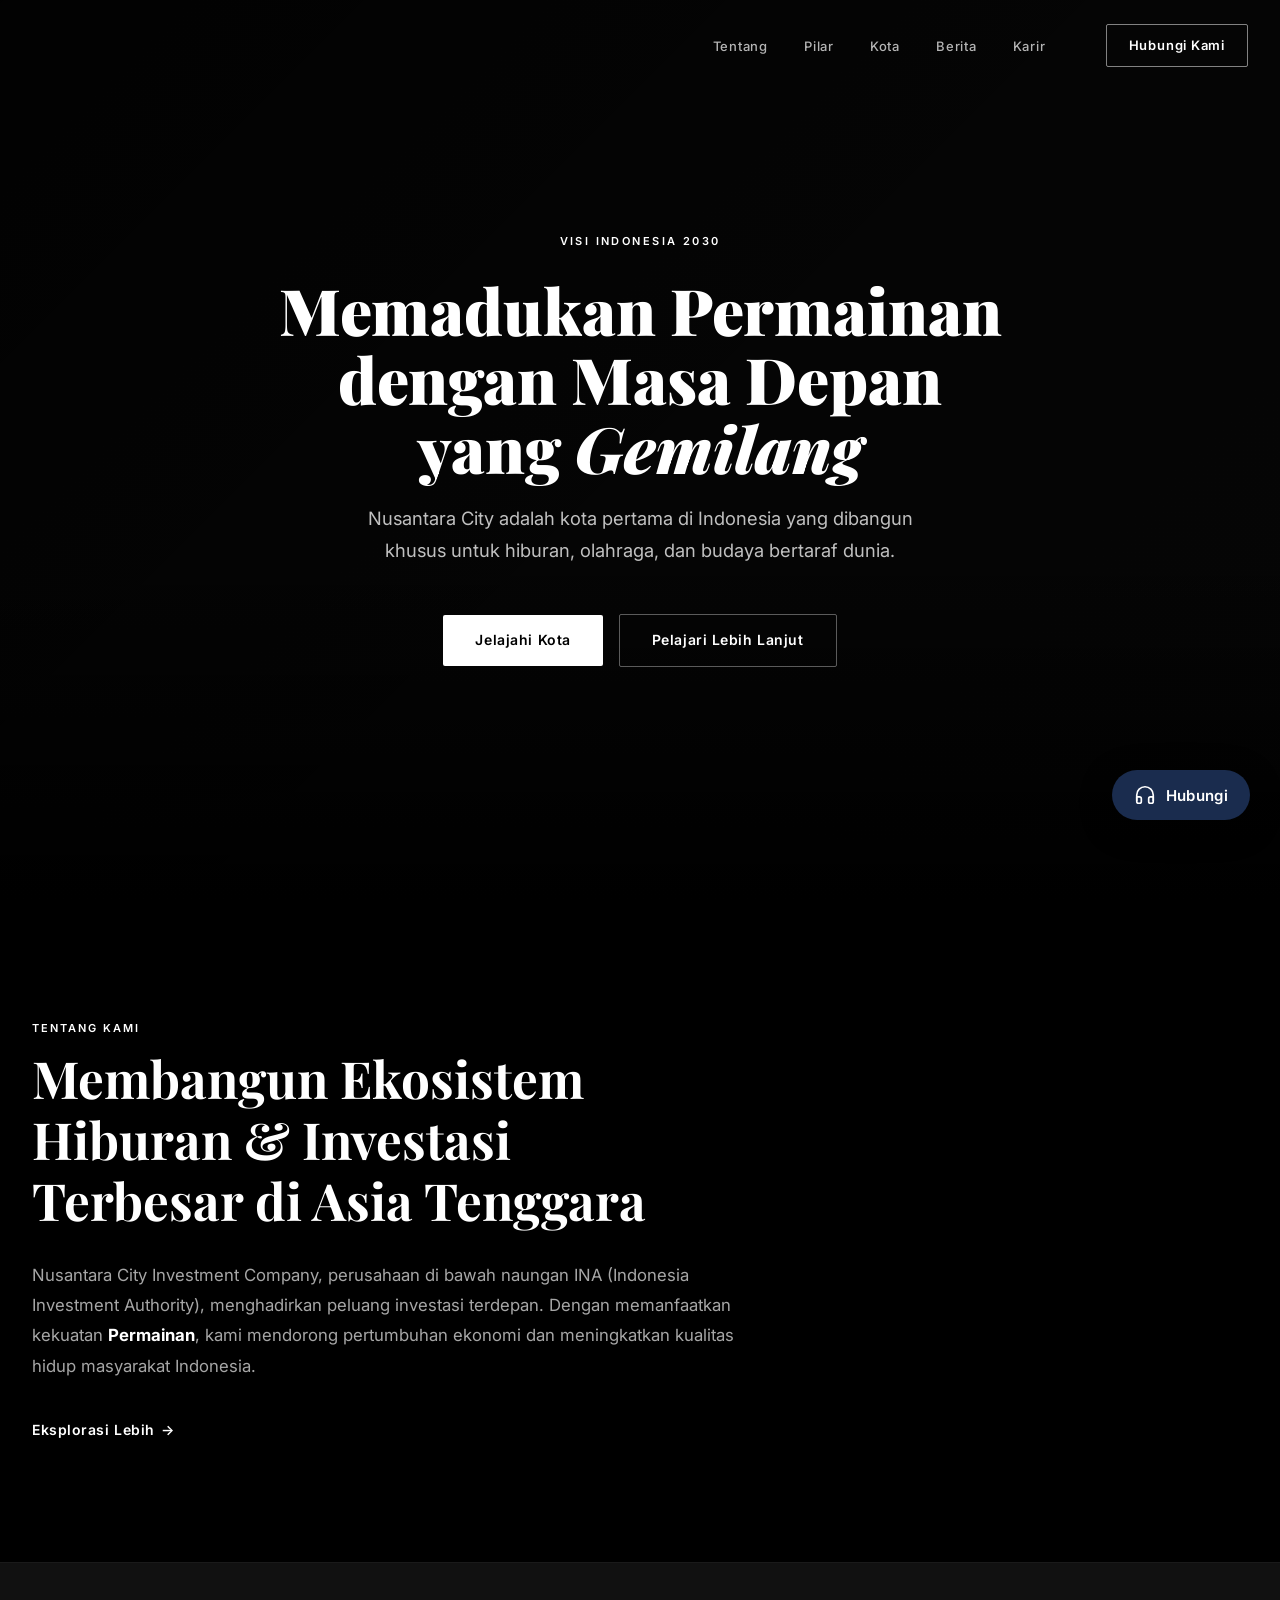
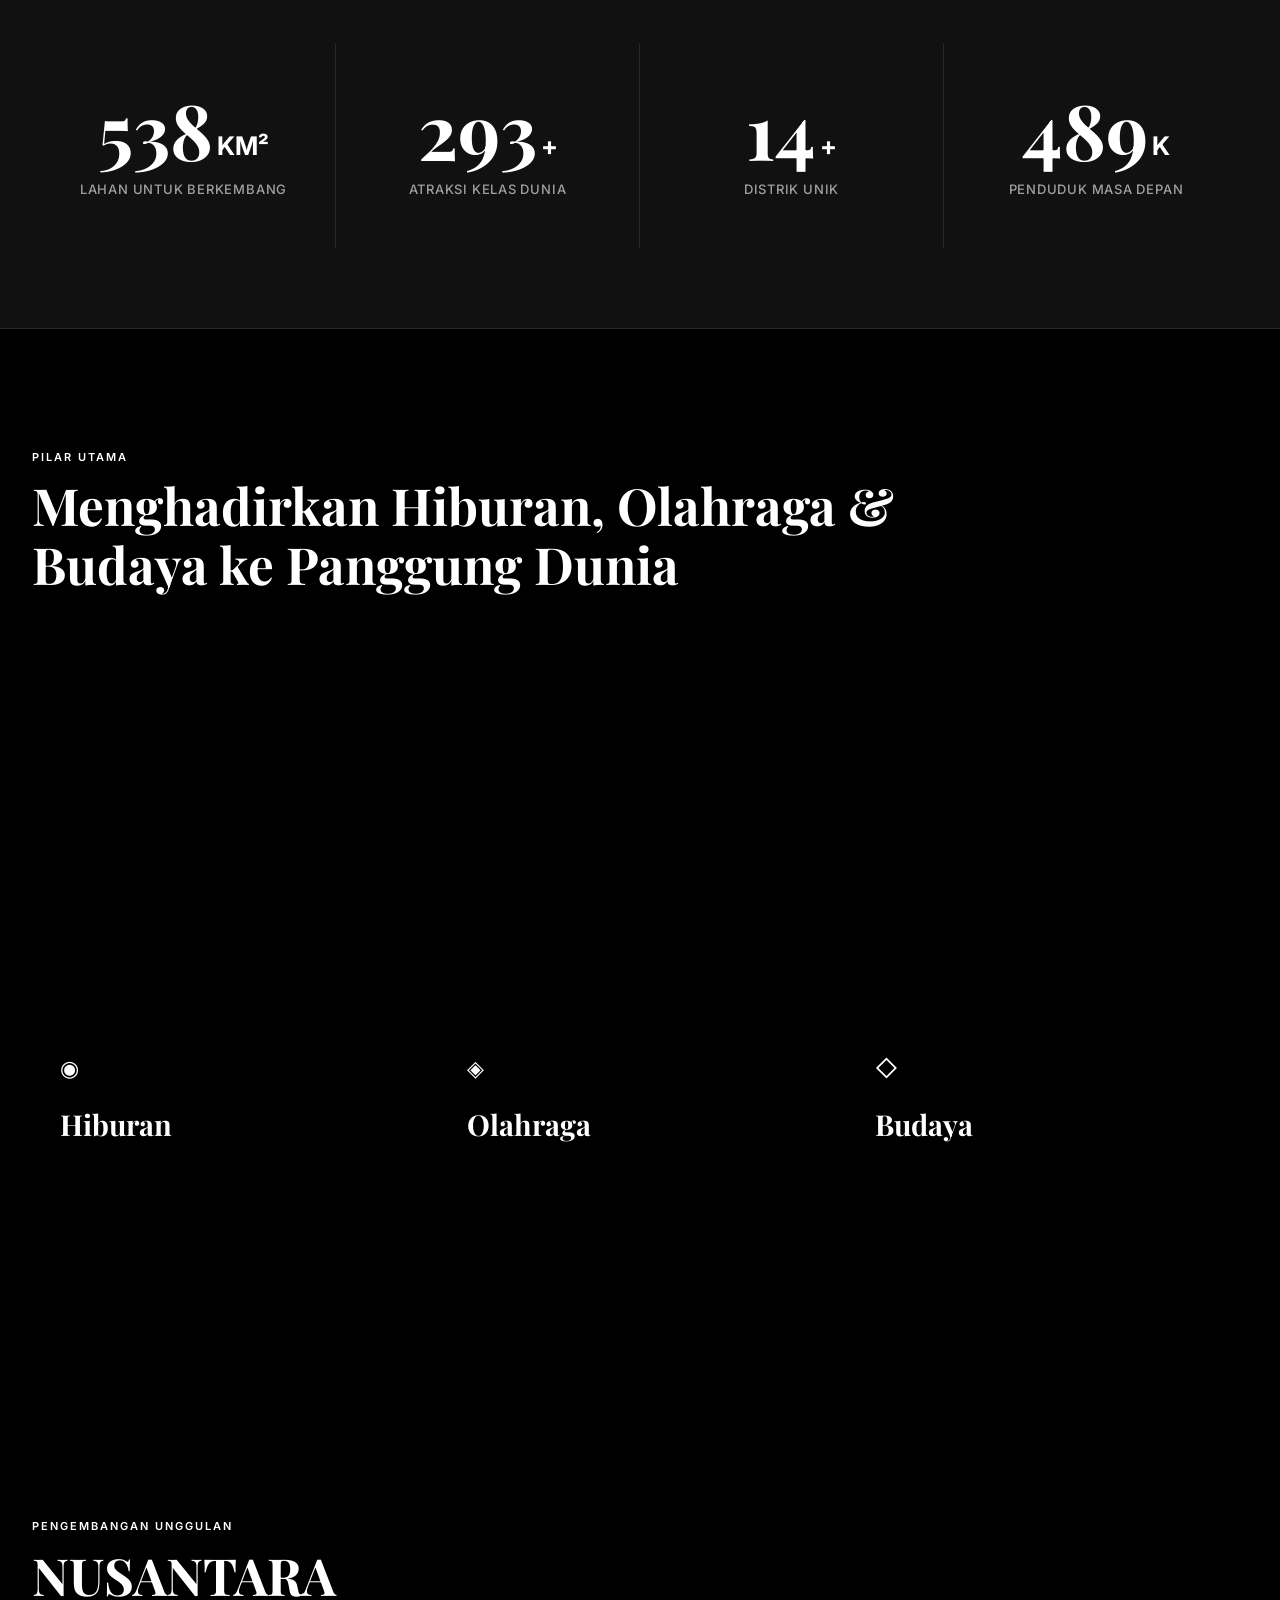
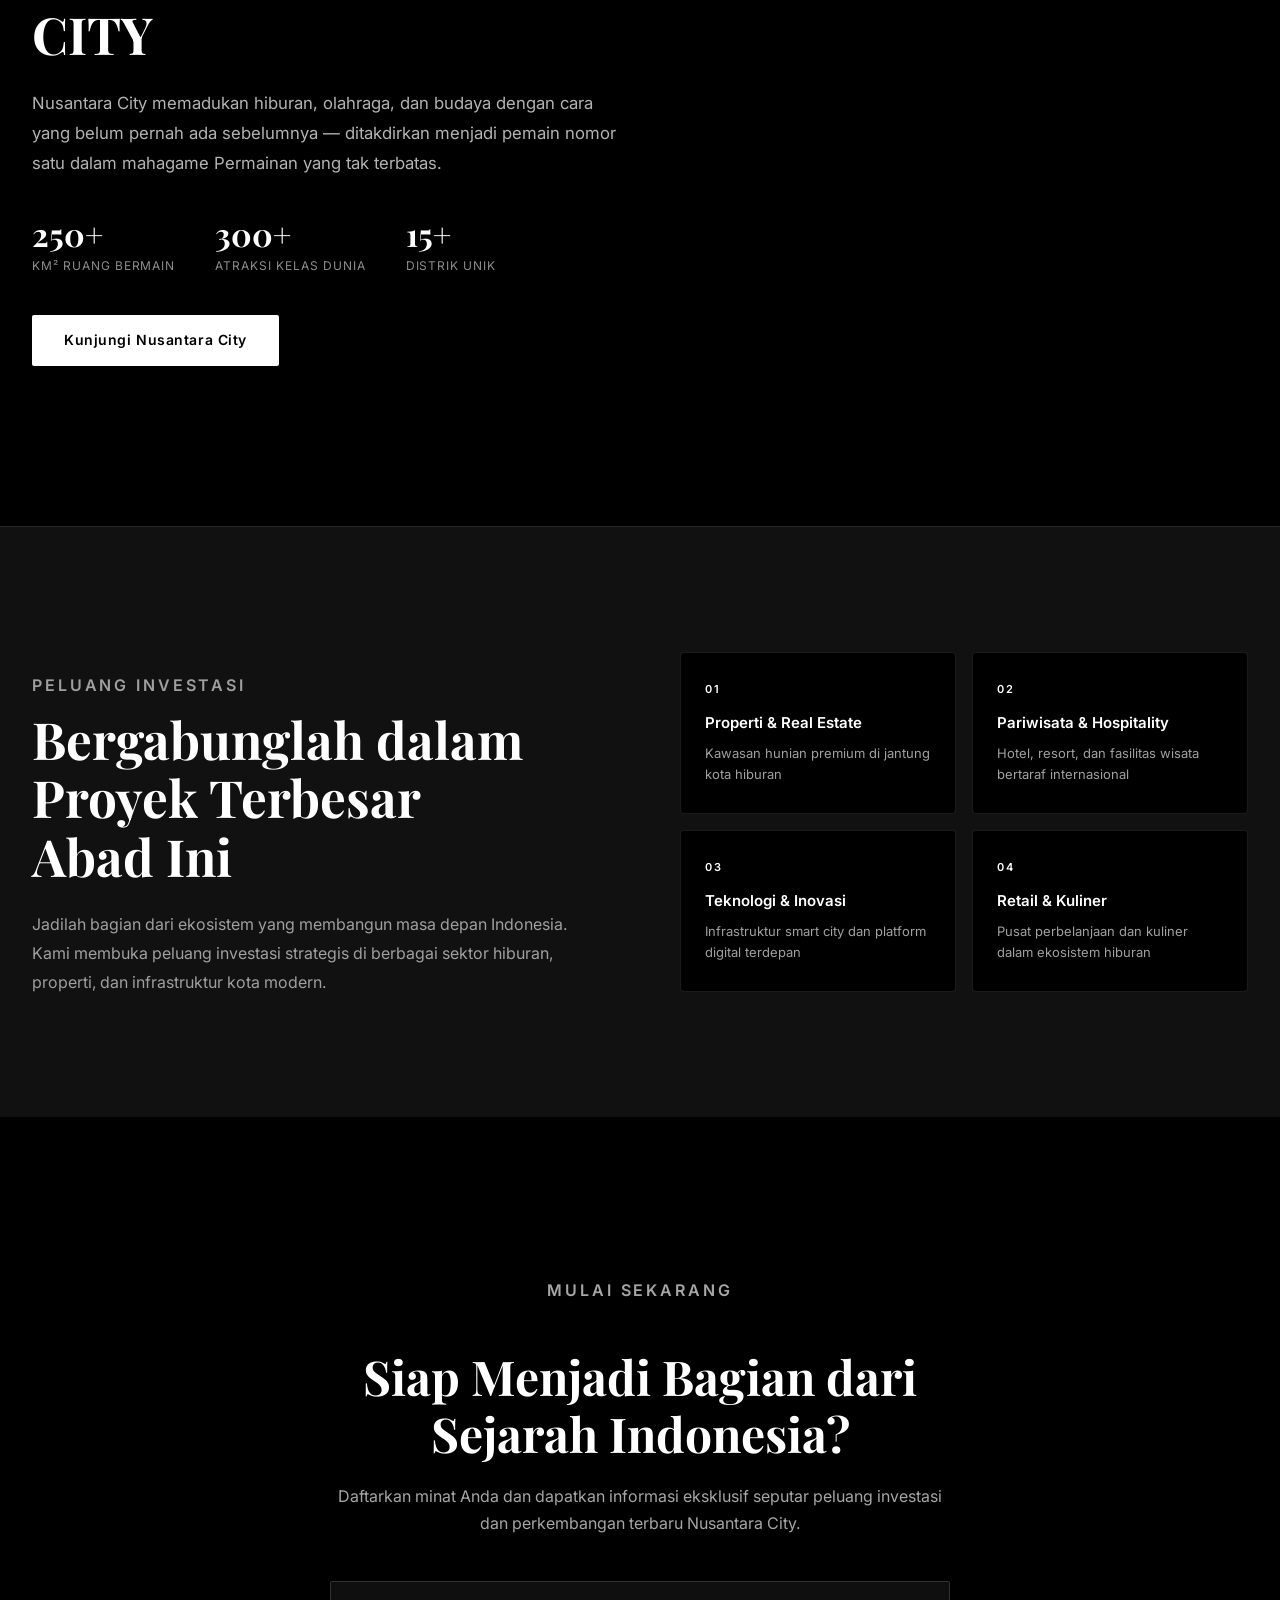
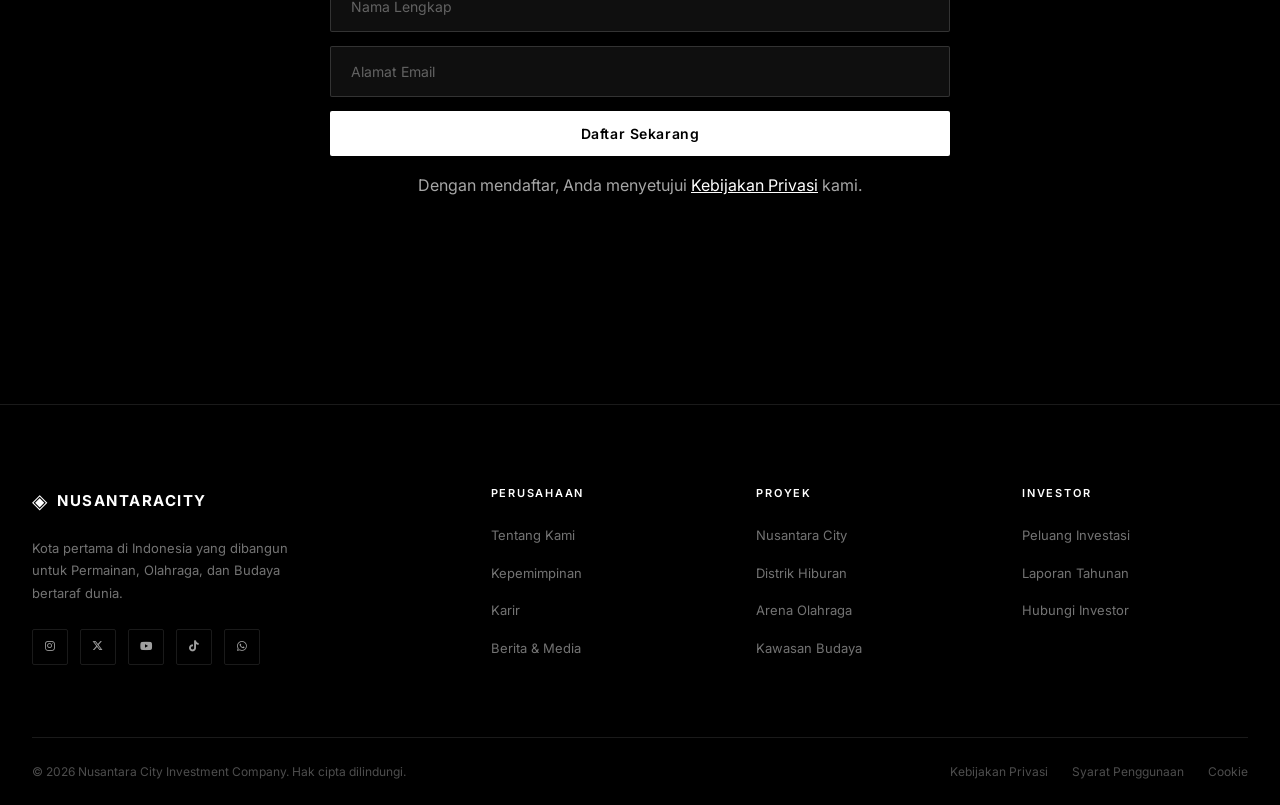
==== jakarta.html @ eceaee41 "Update jakarta.html" ====
<!DOCTYPE html>
<html lang="id">

<head>
  <meta charset="UTF-8" />
  <meta name="viewport" content="width=device-width, initial-scale=1.0" />
  <title>Nusantara City — Kota untuk Bermain & Berkembang</title>
  <link rel="preconnect" href="https://fonts.googleapis.com" />
  <link rel="preconnect" href="https://fonts.gstatic.com" crossorigin />
  <link
    href="https://fonts.googleapis.com/css2?family=Inter:wght@300;400;500;600;700&family=Playfair+Display:wght@700;900&display=swap"
    rel="stylesheet" />
  <link rel="stylesheet" href="style.css" />
  <link rel="stylesheet" href="https://cdnjs.cloudflare.com/ajax/libs/font-awesome/6.5.1/css/all.min.css" />
  <link rel="icon" href="/logo.svg" type="image/svg+xml" />
</head>

<body>

  <!-- NAVBAR -->
  <nav class="navbar" id="navbar">
    <div class="nav-container">
      <a href="/" class="brand-logo">
        <img src="/logo.svg" alt="XUL Logo" class="brand-logo-img" />
      </a>
      <ul class="nav-links">
        <li><a href="#tentang">Tentang</a></li>
        <li><a href="#pilar">Pilar</a></li>
        <li><a href="#kota">Kota</a></li>
        <li><a href="#berita">Berita</a></li>
        <li><a href="#karir">Karir</a></li>
      </ul>
      <a href="contact.html" class="nav-cta">Hubungi Kami</a>
      <button class="hamburger" id="hamburger">
        <span></span><span></span><span></span>
      </button>
    </div>
  </nav>

  <!-- MOBILE MENU -->
  <div class="mobile-menu" id="mobileMenu">
    <ul>
      <li><a href="#tentang">Tentang</a></li>
      <li><a href="#pilar">Pilar</a></li>
      <li><a href="#kota">Kota</a></li>
      <li><a href="#berita">Berita</a></li>
      <li><a href="#karir">Karir</a></li>
      <li><a href="#daftar">Hubungi Kami</a></li>
    </ul>
  </div>

  <!-- HERO SECTION -->
  <section class="hero" id="hero">
    <div class="hero-bg">
      <video class="hero-video" autoplay muted loop playsinline webkit-playsinline preload="auto">
        <!-- Ganti src di bawah dengan path video kamu, contoh: src="video/hero.mp4" -->
        <source src="video/city.mp4" type="video/mp4" />
        <!-- Fallback kalau browser tidak support video -->
      </video>
      <div class="hero-overlay"></div>
      <div class="hero-gradient"></div>
    </div>
    <div class="hero-content">
      <p class="hero-eyebrow hero-reveal" style="--hi: 0">VISI INDONESIA 2030</p>
      <h1 class="hero-title hero-reveal" style="--hi: 1">
        Memadukan <span class="text-gold">Permainan</span><br />
        dengan Masa Depan<br />
        yang <em>Gemilang</em>
      </h1>
      <p class="hero-desc hero-reveal" style="--hi: 2">
        Nusantara City adalah kota pertama di Indonesia yang dibangun<br class="d-none-mobile" />
        khusus untuk hiburan, olahraga, dan budaya bertaraf dunia.
      </p>
      <div class="hero-actions hero-reveal" style="--hi: 3">
        <a href="#kota" class="btn btn-primary">Jelajahi Kota</a>
        <a href="#tentang" class="btn btn-ghost">Pelajari Lebih Lanjut</a>
      </div>
    </div>
  </section>

  <!-- TAGLINE SECTION -->
  <section class="tagline-section" id="tentang">
    <div class="container">
      <div class="tagline-inner reveal">
        <p class="section-label">TENTANG KAMI</p>
        <h2 class="tagline-heading">
          Membangun Ekosistem<br />
          <span class="text-gold">Hiburan & Investasi</span><br />
          Terbesar di Asia Tenggara
        </h2>
        <p class="tagline-body">
          Nusantara City Investment Company, perusahaan di bawah naungan INA (Indonesia Investment Authority),
          menghadirkan peluang investasi terdepan. Dengan memanfaatkan kekuatan <strong>Permainan</strong>,
          kami mendorong pertumbuhan ekonomi dan meningkatkan kualitas hidup masyarakat Indonesia.
        </p>
        <a href="#" class="link-arrow" id="btnEksplorasi" onclick="openGallery(event)">Eksplorasi Lebih
          <span>→</span></a>
      </div>
    </div>
  </section>

  <!-- GALLERY MODAL -->
  <div class="gallery-modal" id="galleryModal" onclick="closeGalleryOnBackdrop(event)">
    <div class="gallery-modal-inner">
      <button class="gallery-close" onclick="closeGallery()">&times;</button>
      <div class="gallery-carousel">
        <div class="gallery-track" id="galleryTrack">
          <div class="gallery-slide active">
            <img src="https://images.unsplash.com/photo-1555899434-94d1368aa7af?w=1400&q=80"
              alt="Jakarta SCBD Skyline" />
            <div class="gallery-caption">SCBD — Sudirman Central Business District</div>
          </div>
          <div class="gallery-slide">
            <img src="https://i.postimg.cc/JnVZMK9b/pexels-tomfisk-3452544.jpg" alt="Jakarta Skyline" />
            <div class="gallery-caption">Jakarta — Stadion Gelora Bung Karno</div>
          </div>
          <div class="gallery-slide">
            <img src="https://i.postimg.cc/L4vYbH6f/pexels-javaistan-29899222.jpg" alt="Jakarta Night" />
            <div class="gallery-caption">Jakarta — Gemerlap di Malam Hari</div>
          </div>
          <div class="gallery-slide">
            <img src="https://i.postimg.cc/VNM0Gnd6/pexels-tomfisk-15748182.jpg" alt="Jakarta Business District" />
            <div class="gallery-caption">Distrik Bisnis — Pusat Ekonomi Indonesia</div>
          </div>
        </div>
        <button class="gallery-btn gallery-prev" onclick="galleryMove(-1)">&#8592;</button>
        <button class="gallery-btn gallery-next" onclick="galleryMove(1)">&#8594;</button>
        <div class="gallery-dots" id="galleryDots"></div>
      </div>
    </div>
  </div>

  <!-- STATS SECTION -->
  <section class="stats-section">
    <div class="container">
      <div class="stats-grid">
        <div class="stat-item reveal">
          <span class="stat-number" data-target="550">0</span>
          <span class="stat-unit">KM²</span>
          <p class="stat-label">Lahan untuk Berkembang</p>
        </div>
        <div class="stat-item reveal">
          <span class="stat-number" data-target="300">0</span>
          <span class="stat-unit">+</span>
          <p class="stat-label">Atraksi Kelas Dunia</p>
        </div>
        <div class="stat-item reveal">
          <span class="stat-number" data-target="15">0</span>
          <span class="stat-unit">+</span>
          <p class="stat-label">Distrik Unik</p>
        </div>
        <div class="stat-item reveal">
          <span class="stat-number" data-target="500">0</span>
          <span class="stat-unit">K</span>
          <p class="stat-label">Penduduk Masa Depan</p>
        </div>
      </div>
    </div>
  </section>

  <!-- PILAR SECTION -->
  <section class="pillars-section" id="pilar">
    <div class="container">
      <div class="section-header reveal">
        <p class="section-label">PILAR UTAMA</p>
        <h2 class="section-title">Menghadirkan Hiburan, Olahraga &<br /><span class="text-gold">Budaya ke Panggung
            Dunia</span></h2>
      </div>
      <div class="pillars-grid">
        <div class="pillar-card reveal" style="--delay: 0s">
          <div class="pillar-img pillar-img-1">
            <div class="pillar-overlay"></div>
          </div>
          <div class="pillar-content">
            <span class="pillar-icon">◉</span>
            <h3>Hiburan</h3>
            <p>Destinasi penuh kesenangan untuk semua usia — sempurna bagi para pencari sensasi dan keluarga yang ingin
              menikmati pengalaman tak terlupakan.</p>
            <a href="#" class="pillar-link">Jelajahi →</a>
          </div>
        </div>
        <div class="pillar-card reveal" style="--delay: 0.15s">
          <div class="pillar-img pillar-img-2">
            <div class="pillar-overlay"></div>
          </div>
          <div class="pillar-content">
            <span class="pillar-icon">◈</span>
            <h3>Olahraga</h3>
            <p>Meningkatkan lanskap atletik Indonesia melalui fasilitas berstandar dunia, kemitraan strategis, dan
              penyelenggaraan event olahraga & esports premiere.</p>
            <a href="#" class="pillar-link">Jelajahi →</a>
          </div>
        </div>
        <div class="pillar-card reveal" style="--delay: 0.3s">
          <div class="pillar-img pillar-img-3">
            <div class="pillar-overlay"></div>
          </div>
          <div class="pillar-content">
            <span class="pillar-icon">◇</span>
            <h3>Budaya</h3>
            <p>Merayakan kekayaan warisan nusantara dengan mengkurasi pengalaman budaya yang unik dan menjembatani
              keragaman budaya Indonesia.</p>
            <a href="#" class="pillar-link">Jelajahi →</a>
          </div>
        </div>
      </div>
    </div>
  </section>

  <!-- KOTA SECTION -->
  <section class="city-section" id="kota">
    <div class="city-bg">
      <div class="city-overlay"></div>
    </div>
    <div class="container">
      <div class="city-inner">
        <div class="city-text reveal">
          <p class="section-label">PENGEMBANGAN UNGGULAN</p>
          <h2 class="section-title">NUSANTARA<br /><span class="text-gold">CITY</span></h2>
          <p class="city-body">
            Nusantara City memadukan hiburan, olahraga, dan budaya dengan cara yang belum pernah ada sebelumnya —
            ditakdirkan menjadi pemain nomor satu dalam mahagame Permainan yang tak terbatas.
          </p>
          <div class="city-stats-mini">
            <div class="mini-stat">
              <strong>250+</strong>
              <span>KM² Ruang Bermain</span>
            </div>
            <div class="mini-stat">
              <strong>300+</strong>
              <span>Atraksi Kelas Dunia</span>
            </div>
            <div class="mini-stat">
              <strong>15+</strong>
              <span>Distrik Unik</span>
            </div>
          </div>
          <a href="#" class="btn btn-primary">Kunjungi Nusantara City</a>
        </div>
      </div>
    </div>
  </section>

  <!-- INVESTASI SECTION -->
  <section class="invest-section">
    <div class="container">
      <div class="invest-inner">
        <div class="invest-text reveal">
          <p class="section-label">PELUANG INVESTASI</p>
          <h2 class="section-title">Bergabunglah dalam<br /><span class="text-gold">Proyek Terbesar</span><br />Abad Ini
          </h2>
          <p>Jadilah bagian dari ekosistem yang membangun masa depan Indonesia. Kami membuka peluang investasi strategis
            di berbagai sektor hiburan, properti, dan infrastruktur kota modern.</p>
        </div>
        <div class="invest-cards reveal">
          <div class="invest-card">
            <span class="invest-number">01</span>
            <h4>Properti & Real Estate</h4>
            <p>Kawasan hunian premium di jantung kota hiburan</p>
          </div>
          <div class="invest-card">
            <span class="invest-number">02</span>
            <h4>Pariwisata & Hospitality</h4>
            <p>Hotel, resort, dan fasilitas wisata bertaraf internasional</p>
          </div>
          <div class="invest-card">
            <span class="invest-number">03</span>
            <h4>Teknologi & Inovasi</h4>
            <p>Infrastruktur smart city dan platform digital terdepan</p>
          </div>
          <div class="invest-card">
            <span class="invest-number">04</span>
            <h4>Retail & Kuliner</h4>
            <p>Pusat perbelanjaan dan kuliner dalam ekosistem hiburan</p>
          </div>
        </div>
      </div>
    </div>
  </section>

  <!-- CTA SECTION -->
  <section class="cta-section" id="kontak">
    <div class="cta-bg">
      <div class="cta-overlay"></div>
    </div>
    <div class="container">
      <div class="cta-content reveal">
        <p class="section-label">MULAI SEKARANG</p>
        <h2>Siap Menjadi Bagian dari<br /><span class="text-gold">Sejarah Indonesia?</span></h2>
        <p>Daftarkan minat Anda dan dapatkan informasi eksklusif seputar peluang investasi dan perkembangan terbaru
          Nusantara City.</p>
        <form class="cta-form" onsubmit="handleSubmit(event)">
          <input type="text" placeholder="Nama Lengkap" required />
          <input type="email" placeholder="Alamat Email" required />
          <button type="submit" class="btn btn-primary">Daftar Sekarang</button>
        </form>
        <p class="form-note">Dengan mendaftar, Anda menyetujui <a href="#">Kebijakan Privasi</a> kami.</p>
      </div>
    </div>
  </section>

  <!-- FOOTER -->
  <footer class="footer">
    <div class="container">
      <div class="footer-top">
        <div class="footer-brand">
          <a href="#" class="nav-logo">
            <span class="logo-icon">◈</span>
            <span class="logo-text">NUSANTARA<span class="logo-accent">CITY</span></span>
          </a>
          <p>Kota pertama di Indonesia yang dibangun untuk Permainan, Olahraga, dan Budaya bertaraf dunia.</p>
          <div class="footer-social">
            <a href="https://www.instagram.com/ahmdmvl/" aria-label="Instagram"><i
                class="fa-brands fa-instagram"></i></a>
            <a href="https://twitter.com/" aria-label="Twitter/X"><i class="fa-brands fa-x-twitter"></i></a>
            <a href="https://www.youtube.com/" aria-label="YouTube"><i class="fa-brands fa-youtube"></i></a>
            <a href="https://www.tiktok.com/@nafas_opi?is_from_webapp=1&sender_device=pc" aria-label="TikTok"><i class="fa-brands fa-tiktok"></i></a>
            <a href="https://wa.me/6289531000775" aria-label="WhatsApp"><i class="fa-brands fa-whatsapp"></i></a>
          </div>
        </div>
        <div class="footer-links">
          <div class="footer-col">
            <h5>Perusahaan</h5>
            <ul>
              <li><a href="#">Tentang Kami</a></li>
              <li><a href="#">Kepemimpinan</a></li>
              <li><a href="#">Karir</a></li>
              <li><a href="#">Berita & Media</a></li>
            </ul>
          </div>
          <div class="footer-col">
            <h5>Proyek</h5>
            <ul>
              <li><a href="#">Nusantara City</a></li>
              <li><a href="#">Distrik Hiburan</a></li>
              <li><a href="#">Arena Olahraga</a></li>
              <li><a href="#">Kawasan Budaya</a></li>
            </ul>
          </div>
          <div class="footer-col">
            <h5>Investor</h5>
            <ul>
              <li><a href="#">Peluang Investasi</a></li>
              <li><a href="#">Laporan Tahunan</a></li>
              <li><a href="#">Hubungi Investor</a></li>
            </ul>
          </div>
        </div>
      </div>
      <div class="footer-bottom">
        <p>© 2026 Nusantara City Investment Company. Hak cipta dilindungi.</p>
        <div class="footer-legal">
          <a href="#">Kebijakan Privasi</a>
          <a href="#">Syarat Penggunaan</a>
          <a href="#">Cookie</a>
        </div>
      </div>
    </div>
  </footer>

  <!-- SUCCESS TOAST -->
  <div class="toast" id="toast">
    ✓ Pendaftaran berhasil! Kami akan segera menghubungi Anda.
  </div>

  <!-- CONTACT POPUP -->
  <div class="contact-fab" id="contactFab">
    <button class="contact-fab-btn" id="contactFabBtn" aria-label="Hubungi Kami">
      <svg class="fab-icon-headset" xmlns="http://www.w3.org/2000/svg" viewBox="0 0 24 24" fill="none"
        stroke="currentColor" stroke-width="1.8" stroke-linecap="round" stroke-linejoin="round">
        <path d="M3 18v-6a9 9 0 0 1 18 0v6" />
        <path d="M21 19a2 2 0 0 1-2 2h-1a2 2 0 0 1-2-2v-3a2 2 0 0 1 2-2h3z" />
        <path d="M3 19a2 2 0 0 0 2 2h1a2 2 0 0 0 2-2v-3a2 2 0 0 0-2-2H3z" />
      </svg>
      <span class="fab-label">Hubungi</span>
    </button>
    <div class="contact-popup" id="contactPopup">
      <div class="contact-popup-header">
        <span>Hubungi Kami</span>
        <button class="contact-popup-close" id="contactPopupClose" aria-label="Tutup">✕</button>
      </div>
      <div class="contact-popup-body">
        <a href="https://wa.me/6289531000775" target="_blank" rel="noopener" class="contact-popup-item">
          <svg xmlns="http://www.w3.org/2000/svg" viewBox="0 0 24 24" fill="currentColor">
            <path
              d="M17.472 14.382c-.297-.149-1.758-.867-2.03-.967-.273-.099-.471-.148-.67.15-.197.297-.767.966-.94 1.164-.173.199-.347.223-.644.075-.297-.15-1.255-.463-2.39-1.475-.883-.788-1.48-1.761-1.653-2.059-.173-.297-.018-.458.13-.606.134-.133.298-.347.446-.52.149-.174.198-.298.298-.497.099-.198.05-.371-.025-.52-.075-.149-.669-1.612-.916-2.207-.242-.579-.487-.5-.669-.51-.173-.008-.371-.01-.57-.01-.198 0-.52.074-.792.372-.272.297-1.04 1.016-1.04 2.479 0 1.462 1.065 2.875 1.213 3.074.149.198 2.096 3.2 5.077 4.487.709.306 1.262.489 1.694.625.712.227 1.36.195 1.871.118.571-.085 1.758-.719 2.006-1.413.248-.694.248-1.289.173-1.413-.074-.124-.272-.198-.57-.347m-5.421 7.403h-.004a9.87 9.87 0 0 1-5.031-1.378l-.361-.214-3.741.982.998-3.648-.235-.374a9.86 9.86 0 0 1-1.51-5.26c.001-5.45 4.436-9.884 9.888-9.884 2.64 0 5.122 1.03 6.988 2.898a9.825 9.825 0 0 1 2.893 6.994c-.003 5.45-4.437 9.884-9.885 9.884m8.413-18.297A11.815 11.815 0 0 0 12.05 0C5.495 0 .16 5.335.157 11.892c0 2.096.547 4.142 1.588 5.945L.057 24l6.305-1.654a11.882 11.882 0 0 0 5.683 1.448h.005c6.554 0 11.89-5.335 11.893-11.893a11.821 11.821 0 0 0-3.48-8.413z" />
          </svg>
          WhatsApp
        </a>
        <a href="https://www.instagram.com/ahmdmvl/" target="_blank" rel="noopener" class="contact-popup-item">
          <svg xmlns="http://www.w3.org/2000/svg" viewBox="0 0 24 24" fill="currentColor">
            <path
              d="M12 2.163c3.204 0 3.584.012 4.85.07 3.252.148 4.771 1.691 4.919 4.919.058 1.265.069 1.645.069 4.849 0 3.205-.012 3.584-.069 4.849-.149 3.225-1.664 4.771-4.919 4.919-1.266.058-1.644.07-4.85.07-3.204 0-3.584-.012-4.849-.07-3.26-.149-4.771-1.699-4.919-4.92-.058-1.265-.07-1.644-.07-4.849 0-3.204.013-3.583.07-4.849.149-3.227 1.664-4.771 4.919-4.919 1.266-.057 1.645-.069 4.849-.069zm0-2.163c-3.259 0-3.667.014-4.947.072-4.358.2-6.78 2.618-6.98 6.98-.059 1.281-.073 1.689-.073 4.948 0 3.259.014 3.668.072 4.948.2 4.358 2.618 6.78 6.98 6.98 1.281.058 1.689.072 4.948.072 3.259 0 3.668-.014 4.948-.072 4.354-.2 6.782-2.618 6.979-6.98.059-1.28.073-1.689.073-4.948 0-3.259-.014-3.667-.072-4.947-.196-4.354-2.617-6.78-6.979-6.98-1.281-.059-1.69-.073-4.949-.073zm0 5.838c-3.403 0-6.162 2.759-6.162 6.162s2.759 6.163 6.162 6.163 6.162-2.759 6.162-6.163c0-3.403-2.759-6.162-6.162-6.162zm0 10.162c-2.209 0-4-1.79-4-4 0-2.209 1.791-4 4-4s4 1.791 4 4c0 2.21-1.791 4-4 4zm6.406-11.845c-.796 0-1.441.645-1.441 1.44s.645 1.44 1.441 1.44c.795 0 1.439-.645 1.439-1.44s-.644-1.44-1.439-1.44z" />
          </svg>
          Instagram
        </a>
        <a href="contact.html" class="contact-popup-item">
          <svg xmlns="http://www.w3.org/2000/svg" viewBox="0 0 24 24" fill="none" stroke="currentColor" stroke-width="2"
            stroke-linecap="round" stroke-linejoin="round">
            <path d="M4 4h16c1.1 0 2 .9 2 2v12c0 1.1-.9 2-2 2H4c-1.1 0-2-.9-2-2V6c0-1.1.9-2 2-2z" />
            <polyline points="22,6 12,12 2,6" />
          </svg>
          Email
        </a>
      </div>
    </div>
  </div>

  <script src="script.js"></script>
</body>

</html>
---- style.css ----
/* ===================================================
   NUSANTARA CITY — Qiddiya-inspired Landing Page CSS
   =================================================== */

/* ---------- RESET & BASE ---------- */
*,
*::before,
*::after {
  box-sizing: border-box;
  margin: 0;
  padding: 0;
}

:root {
  --gold: #FFFFFF;
  --gold-lt: #E0E0E0;
  --dark: #000000;
  --dark-2: #111111;
  --dark-3: #000000;
  --mid: #242424;
  --border: rgba(255, 255, 255, 0.1);
  --white: #FFFFFF;
  --gray: #A0A0A0;
  --font-body: 'Inter', sans-serif;
  --font-display: 'Playfair Display', serif;
  --ease-out: cubic-bezier(0.22, 1, 0.36, 1);
}

html {
  scroll-behavior: smooth;
  font-size: 16px;
}

body {
  background: var(--dark);
  color: var(--white);
  font-family: var(--font-body);
  line-height: 1.6;
  overflow-x: hidden;
  -webkit-font-smoothing: antialiased;
}

img {
  display: block;
  max-width: 100%;
}

a {
  text-decoration: none;
  color: inherit;
}

ul {
  list-style: none;
}

.container {
  max-width: 1280px;
  margin: 0 auto;
  padding: 0 32px;
}

/* ---------- TYPOGRAPHY HELPERS ---------- */
.text-gold {
  color: var(--gold);
}

.section-label {
  font-size: 11px;
  font-weight: 600;
  letter-spacing: 0.18em;
  text-transform: uppercase;
  color: var(--gold);
  display: block;
  margin-bottom: 10px;
}

.section-title {
  font-family: var(--font-display);
  font-size: clamp(2rem, 4vw, 3.2rem);
  font-weight: 700;
  line-height: 1.15;
  color: var(--white);
}

/* ---------- BUTTONS ---------- */
.btn {
  display: inline-flex;
  align-items: center;
  gap: 8px;
  padding: 14px 32px;
  font-family: var(--font-body);
  font-size: 14px;
  font-weight: 600;
  letter-spacing: 0.04em;
  border-radius: 2px;
  transition: all 0.3s var(--ease-out);
  cursor: pointer;
  border: none;
}

.btn-primary {
  background: var(--white);
  color: #000;
}

.btn-primary:hover {
  background: var(--gold-lt);
  transform: translateY(-2px);
  box-shadow: 0 12px 36px rgba(255, 255, 255, 0.2);
}

.btn-ghost {
  background: transparent;
  color: var(--white);
  border: 1px solid rgba(255, 255, 255, 0.35);
}

.btn-ghost:hover {
  background: rgba(255, 255, 255, 0.06);
  border-color: rgba(255, 255, 255, 0.6);
  transform: translateY(-2px);
}

/* ---------- LINK ARROW ---------- */
.link-arrow {
  display: inline-flex;
  align-items: center;
  gap: 6px;
  font-size: 14px;
  font-weight: 600;
  color: var(--gold);
  letter-spacing: 0.04em;
  transition: gap 0.25s;
}

.link-arrow span {
  transition: transform 0.25s;
}

.link-arrow:hover {
  gap: 10px;
}

.link-arrow:hover span {
  transform: translateX(4px);
}

/* ---------- HERO LOAD ANIMATION ---------- */
@keyframes heroFadeUp {
  from {
    opacity: 0;
    transform: translateY(50px);
  }

  to {
    opacity: 1;
    transform: translateY(0);
  }
}

.hero-reveal {
  opacity: 0;
  animation: heroFadeUp 0.9s var(--ease-out) forwards;
  animation-delay: calc(0.2s + var(--hi, 0) * 0.18s);
}

/* ---------- REVEAL ANIMATION ---------- */
.reveal {
  opacity: 0;
  transform: translateY(40px);
  transition: opacity 0.8s var(--ease-out), transform 0.8s var(--ease-out);
}

.reveal.visible {
  opacity: 1;
  transform: translateY(0);
}

.reveal[style*="--delay"] {
  transition-delay: var(--delay, 0s);
}

/* ===================================================
   NAVBAR
   =================================================== */
.navbar {
  position: fixed;
  top: 0;
  left: 0;
  right: 0;
  z-index: 1000;
  padding: 24px 0;
  transition: background 0.4s ease, padding 0.4s ease, backdrop-filter 0.4s ease;
}

.navbar.scrolled {
  padding: 14px 0;
  background: rgba(10, 10, 10, 0.92);
  backdrop-filter: blur(16px);
  -webkit-backdrop-filter: blur(16px);
  border-bottom: 1px solid var(--border);
}

.nav-container {
  max-width: 1280px;
  margin: 0 auto;
  padding: 0 32px;
  display: flex;
  align-items: center;
  gap: 40px;
}

.nav-logo {
  display: flex;
  align-items: center;
  gap: 10px;
  flex-shrink: 0;
}

.logo-icon {
  color: var(--gold);
  font-size: 20px;
}

.logo-text {
  font-size: 15px;
  font-weight: 700;
  letter-spacing: 0.1em;
  color: var(--white);
}

.logo-accent {
  color: var(--gold);
}

.nav-links {
  display: flex;
  align-items: center;
  gap: 36px;
  margin-left: auto;
}

.nav-links a {
  font-size: 13px;
  font-weight: 500;
  letter-spacing: 0.06em;
  color: rgba(255, 255, 255, 0.7);
  transition: color 0.2s;
  position: relative;
}

.nav-links a::after {
  content: '';
  position: absolute;
  bottom: -4px;
  left: 0;
  width: 0;
  height: 1px;
  background: var(--gold);
  transition: width 0.3s var(--ease-out);
}

.nav-links a:hover {
  color: var(--white);
}

.nav-links a:hover::after {
  width: 100%;
}

.nav-cta {
  margin-left: 20px;
  padding: 10px 22px;
  font-size: 13px;
  font-weight: 600;
  letter-spacing: 0.06em;
  border: 1px solid rgba(255, 255, 255, 0.5);
  color: var(--white);
  border-radius: 2px;
  transition: background 0.25s, color 0.25s;
}

.nav-cta:hover {
  background: var(--white);
  color: #000;
}

.hamburger {
  display: none;
  flex-direction: column;
  gap: 5px;
  background: none;
  border: none;
  cursor: pointer;
  padding: 4px;
  margin-left: auto;
}

.hamburger span {
  display: block;
  width: 24px;
  height: 2px;
  background: var(--white);
  transition: all 0.3s;
}

/* ---------- MOBILE MENU ---------- */
.mobile-menu {
  display: none;
  position: fixed;
  inset: 0;
  z-index: 999;
  background: rgba(10, 10, 10, 0.97);
  backdrop-filter: blur(20px);
  flex-direction: column;
  justify-content: center;
  align-items: center;
  opacity: 0;
  pointer-events: none;
  transition: opacity 0.3s;
}

.mobile-menu.open {
  display: flex;
  opacity: 1;
  pointer-events: all;
}

.mobile-menu ul {
  text-align: center;
}

.mobile-menu li {
  margin-bottom: 28px;
}

.mobile-menu a {
  font-size: 28px;
  font-weight: 700;
  letter-spacing: 0.08em;
  color: var(--white);
  transition: color 0.2s;
}

.mobile-menu a:hover {
  color: var(--gold);
}

/* ===================================================
   HERO
   =================================================== */
.hero {
  position: relative;
  min-height: 100vh;
  display: flex;
  align-items: center;
  justify-content: center;
  overflow: hidden;
}

.hero-bg {
  position: absolute;
  inset: 0;
  overflow: hidden;
  /* Fallback background kalau video belum load */
  background: #0a0a0a;
}

.hero-video {
  position: absolute;
  inset: 0;
  width: 100%;
  height: 100%;
  object-fit: cover;
  object-position: center;
}

.hero-overlay {
  position: absolute;
  inset: 0;
  background: linear-gradient(135deg,
      rgba(0, 0, 0, 0.85) 0%,
      rgba(0, 0, 0, 0.55) 50%,
      rgba(0, 0, 0, 0.45) 100%);
}

.hero-gradient {
  position: absolute;
  bottom: 0;
  left: 0;
  right: 0;
  height: 40%;
  background: linear-gradient(to top, var(--dark) 0%, transparent 100%);
}

.hero-content {
  position: relative;
  z-index: 2;
  text-align: center;
  padding: 0 24px;
  max-width: 900px;
}

.hero-eyebrow {
  font-size: 11px;
  font-weight: 600;
  letter-spacing: 0.22em;
  text-transform: uppercase;
  color: var(--gold);
  margin-bottom: 24px;
  display: block;
}

.hero-title {
  font-family: var(--font-display);
  font-size: clamp(3rem, 7vw, 4rem);
  font-weight: 900;
  line-height: 1.08;
  color: var(--white);
  margin-bottom: 20px;
}

.hero-title em {
  font-style: italic;
  color: var(--gold);
}

.hero-desc {
  font-size: clamp(1rem, 1.5vw, 1.15rem);
  color: rgba(255, 255, 255, 0.75);
  line-height: 1.75;
  margin-bottom: 48px;
}

.hero-actions {
  display: flex;
  align-items: center;
  justify-content: center;
  gap: 16px;
  flex-wrap: wrap;
}

.hero-scroll-indicator {
  position: absolute;
  bottom: 40px;
  left: 50%;
  transform: translateX(-50%);
  z-index: 2;
  display: flex;
  flex-direction: column;
  align-items: center;
  gap: 10px;
  color: rgba(255, 255, 255, 0.45);
  font-size: 11px;
  letter-spacing: 0.14em;
  text-transform: uppercase;
}

.scroll-line {
  width: 1px;
  height: 50px;
  background: linear-gradient(to bottom, rgba(255, 255, 255, 0.4), transparent);
  animation: scrollBob 2s ease-in-out infinite;
}

@keyframes scrollBob {

  0%,
  100% {
    transform: scaleY(1);
    opacity: 0.5;
  }

  50% {
    transform: scaleY(1.3);
    opacity: 1;
  }
}

/* ===================================================
   TAGLINE / ABOUT SECTION
   =================================================== */
.tagline-section {
  padding: 120px 0;
  background: var(--dark);
  border-bottom: 1px solid var(--border);
}

.tagline-inner {
  max-width: 720px;
}

.tagline-heading {
  font-family: var(--font-display);
  font-size: clamp(2rem, 4vw, 3.2rem);
  font-weight: 700;
  line-height: 1.2;
  margin-bottom: 28px;
}

.tagline-body {
  font-size: 1.05rem;
  color: rgba(255, 255, 255, 0.65);
  line-height: 1.8;
  margin-bottom: 36px;
}

.tagline-body strong {
  color: var(--white);
}

/* ===================================================
   GALLERY MODAL SECTION
   =================================================== */
@keyframes galleryFadeIn {
  from {
    opacity: 0;
  }

  to {
    opacity: 1;
  }
}

@keyframes gallerySwipeUp {
  from {
    transform: translateY(100%);
  }

  to {
    transform: translateY(0);
  }
}

@keyframes gallerySwipeDown {
  from {
    transform: translateY(0);
  }

  to {
    transform: translateY(100%);
  }
}

.gallery-modal {
  display: none;
  position: fixed;
  inset: 0;
  background: rgba(0, 0, 0, 0.75);
  z-index: 2000;
  align-items: flex-end;
  justify-content: center;
}

.gallery-modal.open {
  display: flex;
  animation: galleryFadeIn 0.3s ease both;
}

.gallery-modal.open .gallery-modal-inner {
  animation: gallerySwipeUp 0.45s var(--ease-out) both;
}

.gallery-modal.closing .gallery-modal-inner {
  animation: gallerySwipeDown 0.35s var(--ease-out) both;
}

.gallery-modal-inner {
  position: relative;
  width: 100%;
  max-width: 100%;
  border-radius: 18px 18px 0 0;
  overflow: hidden;
}

.gallery-close {
  position: absolute;
  top: 14px;
  right: 18px;
  background: rgba(0, 0, 0, 0.5);
  border: none;
  color: #fff;
  font-size: 28px;
  width: 44px;
  height: 44px;
  border-radius: 50%;
  cursor: pointer;
  z-index: 20;
  display: flex;
  align-items: center;
  justify-content: center;
  line-height: 1;
}

.gallery-close:hover {
  background: rgba(255, 255, 255, 0.2);
}

.gallery-carousel {
  position: relative;
  width: 100%;
  height: 520px;
  overflow: hidden;
  cursor: grab;
  user-select: none;
  touch-action: pan-y;
}

.gallery-carousel.dragging {
  cursor: grabbing;
}

.gallery-track {
  position: relative;
  width: 100%;
  height: 100%;
}

.gallery-slide {
  position: absolute;
  inset: 0;
  opacity: 0;
  transform: translateX(100%);
  transition: transform 0.55s var(--ease-out), opacity 0.55s ease;
  pointer-events: none;
  will-change: transform, opacity;
}

.gallery-slide.active {
  opacity: 1;
  pointer-events: auto;
}

.gallery-slide img {
  width: 100%;
  height: 100%;
  object-fit: cover;
  display: block;
  transform: scale(1.02);
  transition: transform 1.2s var(--ease-out), filter 0.6s ease;
  filter: saturate(0.96) brightness(0.94);
}

.gallery-slide.active img {
  transform: scale(1.07);
  filter: saturate(1) brightness(1);
}

.gallery-carousel.dragging .gallery-slide img {
  transition: none;
}

.gallery-caption {
  position: absolute;
  bottom: 0;
  left: 0;
  right: 0;
  padding: 48px 40px 28px;
  background: linear-gradient(to top, rgba(0, 0, 0, 0.75), transparent);
  color: #fff;
  font-size: 15px;
  font-weight: 500;
  letter-spacing: 0.03em;
}

.gallery-btn {
  position: absolute;
  top: 50%;
  transform: translateY(-50%);
  background: rgba(255, 255, 255, 0.12);
  border: 1px solid rgba(255, 255, 255, 0.25);
  color: #fff;
  width: 48px;
  height: 48px;
  border-radius: 50%;
  font-size: 20px;
  cursor: pointer;
  transition: background 0.2s;
  z-index: 10;
  display: flex;
  align-items: center;
  justify-content: center;
}

.gallery-btn:hover {
  background: rgba(255, 255, 255, 0.28);
}

.gallery-prev {
  left: 24px;
}

.gallery-next {
  right: 24px;
}

.gallery-dots {
  position: absolute;
  bottom: 20px;
  left: 50%;
  transform: translateX(-50%);
  display: flex;
  gap: 8px;
  z-index: 10;
}

.gallery-dot {
  width: 8px;
  height: 8px;
  border-radius: 50%;
  background: rgba(255, 255, 255, 0.35);
  cursor: pointer;
  transition: background 0.2s, transform 0.2s;
  border: none;
}

.gallery-dot.active {
  background: #fff;
  transform: scale(1.3);
}

/* ===================================================
   STATS SECTION
   =================================================== */
.stats-section {
  padding: 80px 0;
  background: var(--dark-2);
  border-bottom: 1px solid var(--border);
}

.stats-grid {
  display: grid;
  grid-template-columns: repeat(4, 1fr);
  gap: 0;
}

.stat-item {
  padding: 48px 24px;
  text-align: center;
  border-right: 1px solid var(--border);
  position: relative;
}

.stat-item:last-child {
  border-right: none;
}

.stat-number {
  font-family: var(--font-display);
  font-size: clamp(3rem, 6vw, 5rem);
  font-weight: 700;
  color: var(--white);
  line-height: 1;
  display: inline-block;
}

.stat-unit {
  font-size: clamp(1.2rem, 2vw, 1.8rem);
  font-weight: 700;
  color: var(--gold);
  vertical-align: super;
}

.stat-label {
  font-size: 13px;
  font-weight: 500;
  color: var(--gray);
  letter-spacing: 0.06em;
  margin-top: 10px;
  text-transform: uppercase;
}

/* ===================================================
   PILLARS SECTION
   =================================================== */
.pillars-section {
  padding: 120px 0;
  background: var(--dark);
}

.section-header {
  margin-bottom: 64px;
}

.pillars-grid {
  display: flex;
  gap: 6px;
  height: 580px;
  align-items: stretch;
}

.pillar-card {
  position: relative;
  overflow: hidden;
  cursor: pointer;
  border-radius: 30px;
  display: flex;
  flex-direction: column;
  justify-content: flex-end;
  flex: 1;
  min-width: 0;
  transition: flex 0.7s var(--ease-out);
}

/* Saat hover grid: semua card mengecil kecuali yang di-hover */
.pillars-grid:hover .pillar-card {
  flex: 0.55;
}

.pillars-grid:hover .pillar-card:hover {
  flex: 3;
}

.pillar-img {
  position: absolute;
  inset: 0;
  background-size: cover;
  background-position: center;
  transition: transform 0.7s var(--ease-out);
}

.pillar-card:hover .pillar-img {
  transform: scale(1.06);
}

/* Gradient lebih gelap pada card sempit */
.pillars-grid:hover .pillar-card:not(:hover) .pillar-overlay {
  background: rgba(0, 0, 0, 0.55);
}

.pillar-img-1 {
  background-image: url('https://image2url.com/r2/default/images/1775181506495-1afbbf71-153e-493f-83ae-34e5d0614de1.jpeg');
}

.pillar-img-2 {
  background-image: url('https://image2url.com/r2/default/images/1775181651882-c252dd8c-ef2b-49ff-8d8c-989ee333fded.jpeg');
}

.pillar-img-3 {
  background-image: url('https://image2url.com/r2/default/images/1775176785797-ade18ce5-4f22-4006-8c11-862c230f7b87.jpeg');
}

.pillar-overlay {
  position: absolute;
  inset: 0;
  background: linear-gradient(to top,
      rgba(0, 0, 0, 0.92) 0%,
      rgba(0, 0, 0, 0.4) 50%,
      rgba(0, 0, 0, 0.1) 100%);
  transition: background 0.4s;
}

.pillar-card:hover .pillar-overlay {
  background: linear-gradient(to top,
      rgba(0, 0, 0, 0.95) 0%,
      rgba(0, 0, 0, 0.55) 60%,
      rgba(0, 0, 0, 0.2) 100%);
}

.pillar-content {
  position: relative;
  z-index: 2;
  padding: 32px 28px;
  white-space: nowrap;
  overflow: hidden;
}

/* Deskripsi & link hidden saat card sempit */
.pillar-content p,
.pillar-content .pillar-link {
  opacity: 0;
  max-height: 0;
  overflow: hidden;
  margin: 0;
  transition: opacity 0.35s var(--ease-out), max-height 0.45s var(--ease-out);
  white-space: normal;
}

.pillar-icon {
  font-size: 22px;
  color: var(--gold);
  display: block;
  margin-bottom: 14px;
}

.pillar-content h3 {
  font-family: var(--font-display);
  font-size: 1.8rem;
  font-weight: 700;
  margin-bottom: 14px;
  color: var(--white);
}

.pillar-content p {
  font-size: 14px;
  color: rgba(255, 255, 255, 0.65);
  line-height: 1.7;
  margin-bottom: 20px;
}

.pillar-link {
  font-size: 13px;
  font-weight: 600;
  color: var(--gold);
  letter-spacing: 0.06em;
  display: inline-flex;
  align-items: center;
  gap: 6px;
  transition: gap 0.25s;
}

.pillar-link:hover {
  gap: 10px;
}

/* ===================================================
   CITY SECTION (FLAGSHIP)
   =================================================== */
.city-section {
  position: relative;
  padding: 160px 0;
  overflow: hidden;
}

.city-bg {
  position: absolute;
  inset: 0;
  background:
    url('https://images.unsplash.com/photo-1493246507139-91e8fad9978e?w=1920&q=80&auto=format&fit=crop') center / cover no-repeat;
  transform: scale(1.02);
}

.city-overlay {
  position: absolute;
  inset: 0;
  background: linear-gradient(90deg,
      rgba(0, 0, 0, 0.92) 0%,
      rgba(0, 0, 0, 0.75) 50%,
      rgba(0, 0, 0, 0.45) 100%);
}

.city-inner {
  position: relative;
  z-index: 2;
  max-width: 600px;
}

.city-body {
  font-size: 1.05rem;
  color: rgba(255, 255, 255, 0.7);
  line-height: 1.8;
  margin: 24px 0 40px;
}

.city-stats-mini {
  display: flex;
  gap: 40px;
  margin-bottom: 40px;
  flex-wrap: wrap;
}

.mini-stat strong {
  display: block;
  font-family: var(--font-display);
  font-size: 2rem;
  font-weight: 700;
  color: var(--gold);
  line-height: 1;
}

.mini-stat span {
  font-size: 12px;
  color: rgba(255, 255, 255, 0.55);
  letter-spacing: 0.08em;
  text-transform: uppercase;
  margin-top: 6px;
  display: block;
}

/* ===================================================
   INVESTMENT SECTION
   =================================================== */
.invest-section {
  padding: 120px 0;
  background: var(--dark-2);
  border-top: 1px solid var(--border);
}

.invest-inner {
  display: grid;
  grid-template-columns: 1fr 1fr;
  gap: 80px;
  align-items: center;
}

.invest-text p {
  font-size: 1rem;
  color: rgba(255, 255, 255, 0.6);
  line-height: 1.8;
  margin-top: 24px;
}

.invest-cards {
  display: grid;
  grid-template-columns: 1fr 1fr;
  gap: 16px;
}

.invest-card {
  padding: 28px 24px;
  background: var(--dark-3);
  border: 1px solid var(--border);
  border-radius: 4px;
  transition: border-color 0.3s, transform 0.3s;
}

.invest-card:hover {
  border-color: rgba(255, 255, 255, 0.5);
  transform: translateY(-4px);
}

.invest-number {
  font-size: 11px;
  font-weight: 600;
  color: var(--gold);
  letter-spacing: 0.14em;
  display: block;
  margin-bottom: 14px;
}

.invest-card h4 {
  font-size: 15px;
  font-weight: 600;
  color: var(--white);
  margin-bottom: 10px;
  line-height: 1.4;
}

.invest-card p {
  font-size: 13px;
  color: var(--gray);
  line-height: 1.6;
}

/* ===================================================
   CTA SECTION
   =================================================== */
.cta-section {
  position: relative;
  padding: 160px 0;
  overflow: hidden;
}

.cta-bg {
  position: absolute;
  inset: 0;
  background:
    url('https://images.unsplash.com/photo-1506905925346-21bda4d32df4?w=1920&q=80&auto=format&fit=crop') center / cover no-repeat;
}

.cta-overlay {
  position: absolute;
  inset: 0;
  background: rgba(0, 0, 0, 0.78);
}

.cta-content {
  position: relative;
  z-index: 2;
  text-align: center;
  max-width: 620px;
  margin: 0 auto;
}

.cta-content h2 {
  font-family: var(--font-display);
  font-size: clamp(2rem, 4vw, 3rem);
  font-weight: 700;
  line-height: 1.2;
  margin-bottom: 20px;
}

.cta-content>p {
  font-size: 1rem;
  color: rgba(255, 255, 255, 0.65);
  margin-bottom: 44px;
  line-height: 1.7;
}

.cta-form {
  display: flex;
  flex-direction: column;
  gap: 14px;
  margin-bottom: 16px;
}

.cta-form input {
  padding: 16px 20px;
  background: rgba(255, 255, 255, 0.06);
  border: 1px solid rgba(255, 255, 255, 0.15);
  border-radius: 2px;
  color: var(--white);
  font-size: 14px;
  font-family: var(--font-body);
  transition: border-color 0.25s, background 0.25s;
  outline: none;
}

.cta-form input::placeholder {
  color: rgba(255, 255, 255, 0.35);
}

.cta-form input:focus {
  border-color: var(--gold);
  background: rgba(255, 255, 255, 0.09);
}

.cta-form .btn {
  width: 100%;
  justify-content: center;
}

.form-note {
  font-size: 12px;
  color: rgba(255, 255, 255, 0.35);
}

.form-note a {
  color: var(--gold);
  text-decoration: underline;
}

/* ===================================================
   FOOTER
   =================================================== */
.footer {
  background: #000;
  border-top: 1px solid var(--border);
  padding: 80px 0 0;
}

.footer-top {
  display: grid;
  grid-template-columns: 1fr 2fr;
  gap: 80px;
  padding-bottom: 64px;
  border-bottom: 1px solid var(--border);
}

.footer-brand p {
  font-size: 13px;
  color: rgba(255, 255, 255, 0.45);
  line-height: 1.75;
  margin-top: 20px;
  max-width: 280px;
}

.footer-brand .nav-logo {
  margin-bottom: 0;
}

.footer-social {
  display: flex;
  gap: 12px;
  margin-top: 24px;
}

.footer-social a {
  width: 36px;
  height: 36px;
  display: flex;
  align-items: center;
  justify-content: center;
  font-size: 11px;
  font-weight: 700;
  border: 1px solid var(--border);
  border-radius: 2px;
  color: var(--gray);
  letter-spacing: 0.04em;
  transition: border-color 0.25s, color 0.25s, background 0.25s;
}

.footer-social a:hover {
  border-color: rgba(255, 255, 255, 0.6);
  color: var(--white);
  background: rgba(255, 255, 255, 0.08);
}

.footer-links {
  display: grid;
  grid-template-columns: repeat(3, 1fr);
  gap: 40px;
}

.footer-col h5 {
  font-size: 11px;
  font-weight: 600;
  letter-spacing: 0.16em;
  text-transform: uppercase;
  color: var(--white);
  margin-bottom: 20px;
}

.footer-col li {
  margin-bottom: 12px;
}

.footer-col a {
  font-size: 13px;
  color: rgba(255, 255, 255, 0.45);
  transition: color 0.2s;
}

.footer-col a:hover {
  color: var(--white);
}

.footer-bottom {
  display: flex;
  align-items: center;
  justify-content: space-between;
  padding: 24px 0;
  gap: 20px;
  flex-wrap: wrap;
}

.footer-bottom p {
  font-size: 12px;
  color: rgba(255, 255, 255, 0.3);
}

.footer-legal {
  display: flex;
  gap: 24px;
}

.footer-legal a {
  font-size: 12px;
  color: rgba(255, 255, 255, 0.3);
  transition: color 0.2s;
}

.footer-legal a:hover {
  color: var(--white);
}

/* ===================================================
   TOAST
   =================================================== */
.toast {
  position: fixed;
  bottom: 32px;
  left: 50%;
  transform: translateX(-50%) translateY(100px);
  background: var(--white);
  color: #000;
  font-size: 14px;
  font-weight: 600;
  padding: 14px 28px;
  border-radius: 4px;
  z-index: 9999;
  transition: transform 0.4s var(--ease-out), opacity 0.4s;
  opacity: 0;
  pointer-events: none;
  white-space: nowrap;
}

.toast.show {
  transform: translateX(-50%) translateY(0);
  opacity: 1;
}

/* ===================================================
   RESPONSIVE
   =================================================== */
@media (max-width: 1024px) {
  .stats-grid {
    grid-template-columns: repeat(2, 1fr);
  }

  .stat-item:nth-child(2) {
    border-right: none;
  }

  .stat-item:nth-child(3) {
    border-right: 1px solid var(--border);
    border-top: 1px solid var(--border);
  }

  .stat-item:nth-child(4) {
    border-top: 1px solid var(--border);
    border-right: none;
  }

  .pillars-grid {
    flex-direction: column;
    height: auto;
    gap: 6px;
  }

  .pillar-card {
    flex: none !important;
    min-height: 280px;
  }

  .pillar-card:nth-child(2) {
    min-height: 380px;
  }

  .pillar-content p,
  .pillar-content .pillar-link {
    opacity: 1 !important;
    max-height: 160px !important;
    margin-bottom: 12px !important;
  }

  .invest-inner {
    grid-template-columns: 1fr;
    gap: 48px;
  }

  .footer-top {
    grid-template-columns: 1fr;
    gap: 48px;
  }
}

@media (max-width: 768px) {
  .container {
    padding: 0 20px;
  }

  .nav-links,
  .nav-cta {
    display: none;
  }

  .hamburger {
    display: flex;
  }

  .hero-title {
    font-size: 2.8rem;
  }

  .hero-desc br {
    display: none;
  }

  .hero-actions {
    flex-direction: column;
    align-items: stretch;
  }

  .hero-actions .btn {
    text-align: center;
    justify-content: center;
  }

  .tagline-section {
    padding: 80px 0;
  }

  .pillars-section {
    padding: 80px 0;
  }

  .city-section {
    padding: 100px 0;
  }

  .invest-section {
    padding: 80px 0;
  }

  .cta-section {
    padding: 100px 0;
  }

  .invest-cards {
    grid-template-columns: 1fr;
  }

  .footer-links {
    grid-template-columns: repeat(2, 1fr);
  }

  .footer-bottom {
    flex-direction: column;
    text-align: center;
  }

  .city-stats-mini {
    gap: 24px;
    flex-direction: column;
  }

  .section-title {
    font-size: 2rem;
  }
}

@media (max-width: 480px) {
  .footer-links {
    grid-template-columns: 1fr;
  }

  .hero-title {
    font-size: 2.2rem;
  }
}

/* ---------- CONTACT FAB ---------- */
.contact-fab {
  position: fixed;
  bottom: 80px;
  right: 30px;
  z-index: 999;
  display: flex;
  flex-direction: column-reverse;
  align-items: flex-end;
  gap: 12px;
}

.contact-fab-btn {
  display: flex;
  align-items: center;
  gap: 10px;
  padding: 14px 22px;
  background: #1a2c4e;
  color: #fff;
  border: none;
  border-radius: 50px;
  font-family: var(--font-body);
  font-size: 15px;
  font-weight: 600;
  letter-spacing: 0.02em;
  cursor: pointer;
  box-shadow: 0 8px 32px rgba(0, 0, 0, 0.45);
  transition: background 0.25s, transform 0.2s, box-shadow 0.25s;
}

.contact-fab-btn:hover {
  background: #243d6a;
  transform: translateY(-2px);
  box-shadow: 0 12px 40px rgba(0, 0, 0, 0.55);
}

.fab-icon-headset {
  width: 22px;
  height: 22px;
  flex-shrink: 0;
}

.fab-label {
  white-space: nowrap;
}

/* Popup card */
.contact-popup {
  background: #111;
  border: 1px solid rgba(255, 255, 255, 0.1);
  border-radius: 16px;
  width: 240px;
  overflow: hidden;
  box-shadow: 0 16px 48px rgba(0, 0, 0, 0.6);
  transform: translateY(12px) scale(0.96);
  opacity: 0;
  pointer-events: none;
  transition: opacity 0.25s var(--ease-out), transform 0.25s var(--ease-out);
  transform-origin: bottom right;
}

.contact-popup.open {
  opacity: 1;
  pointer-events: all;
  transform: translateY(-4px) scale(1);
}

.contact-popup-header {
  display: flex;
  align-items: center;
  justify-content: space-between;
  padding: 14px 18px;
  background: #1a2c4e;
  font-weight: 600;
  font-size: 14px;
  letter-spacing: 0.03em;
  color: #fff;
}

.contact-popup-close {
  background: none;
  border: none;
  color: rgba(255, 255, 255, 0.6);
  cursor: pointer;
  font-size: 14px;
  line-height: 1;
  padding: 2px 4px;
  transition: color 0.2s;
}

.contact-popup-close:hover {
  color: #fff;
}

.contact-popup-body {
  padding: 10px 0;
}

.contact-popup-item {
  display: flex;
  align-items: center;
  gap: 12px;
  padding: 12px 18px;
  font-size: 14px;
  font-weight: 500;
  color: rgba(255, 255, 255, 0.85);
  text-decoration: none;
  transition: background 0.2s, color 0.2s;
}

.contact-popup-item:hover {
  background: rgba(255, 255, 255, 0.07);
  color: #fff;
}

.contact-popup-item svg {
  width: 18px;
  height: 18px;
  flex-shrink: 0;
  opacity: 0.8;
}

@media (max-width: 480px) {
  .contact-fab {
    bottom: 8px;
    right: 12px;
  }

  .contact-popup {
    width: 210px;
  }
}
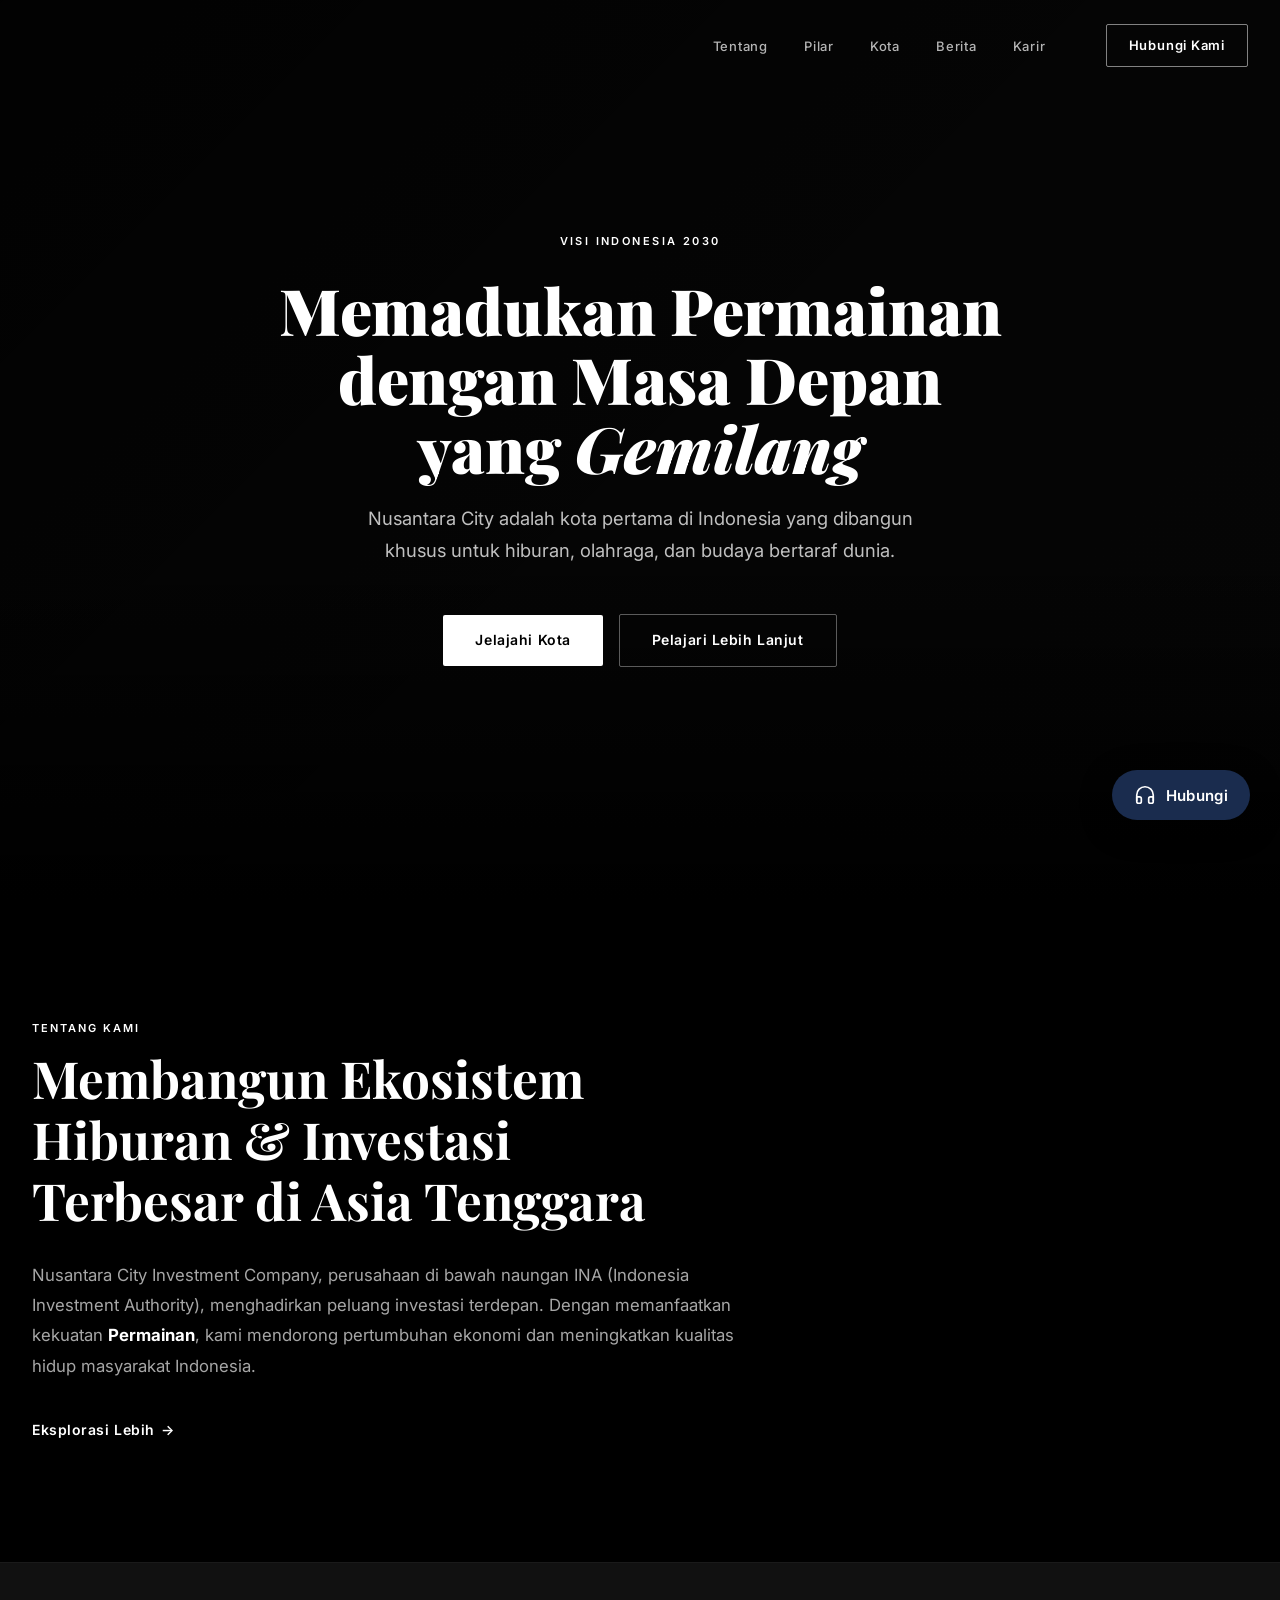
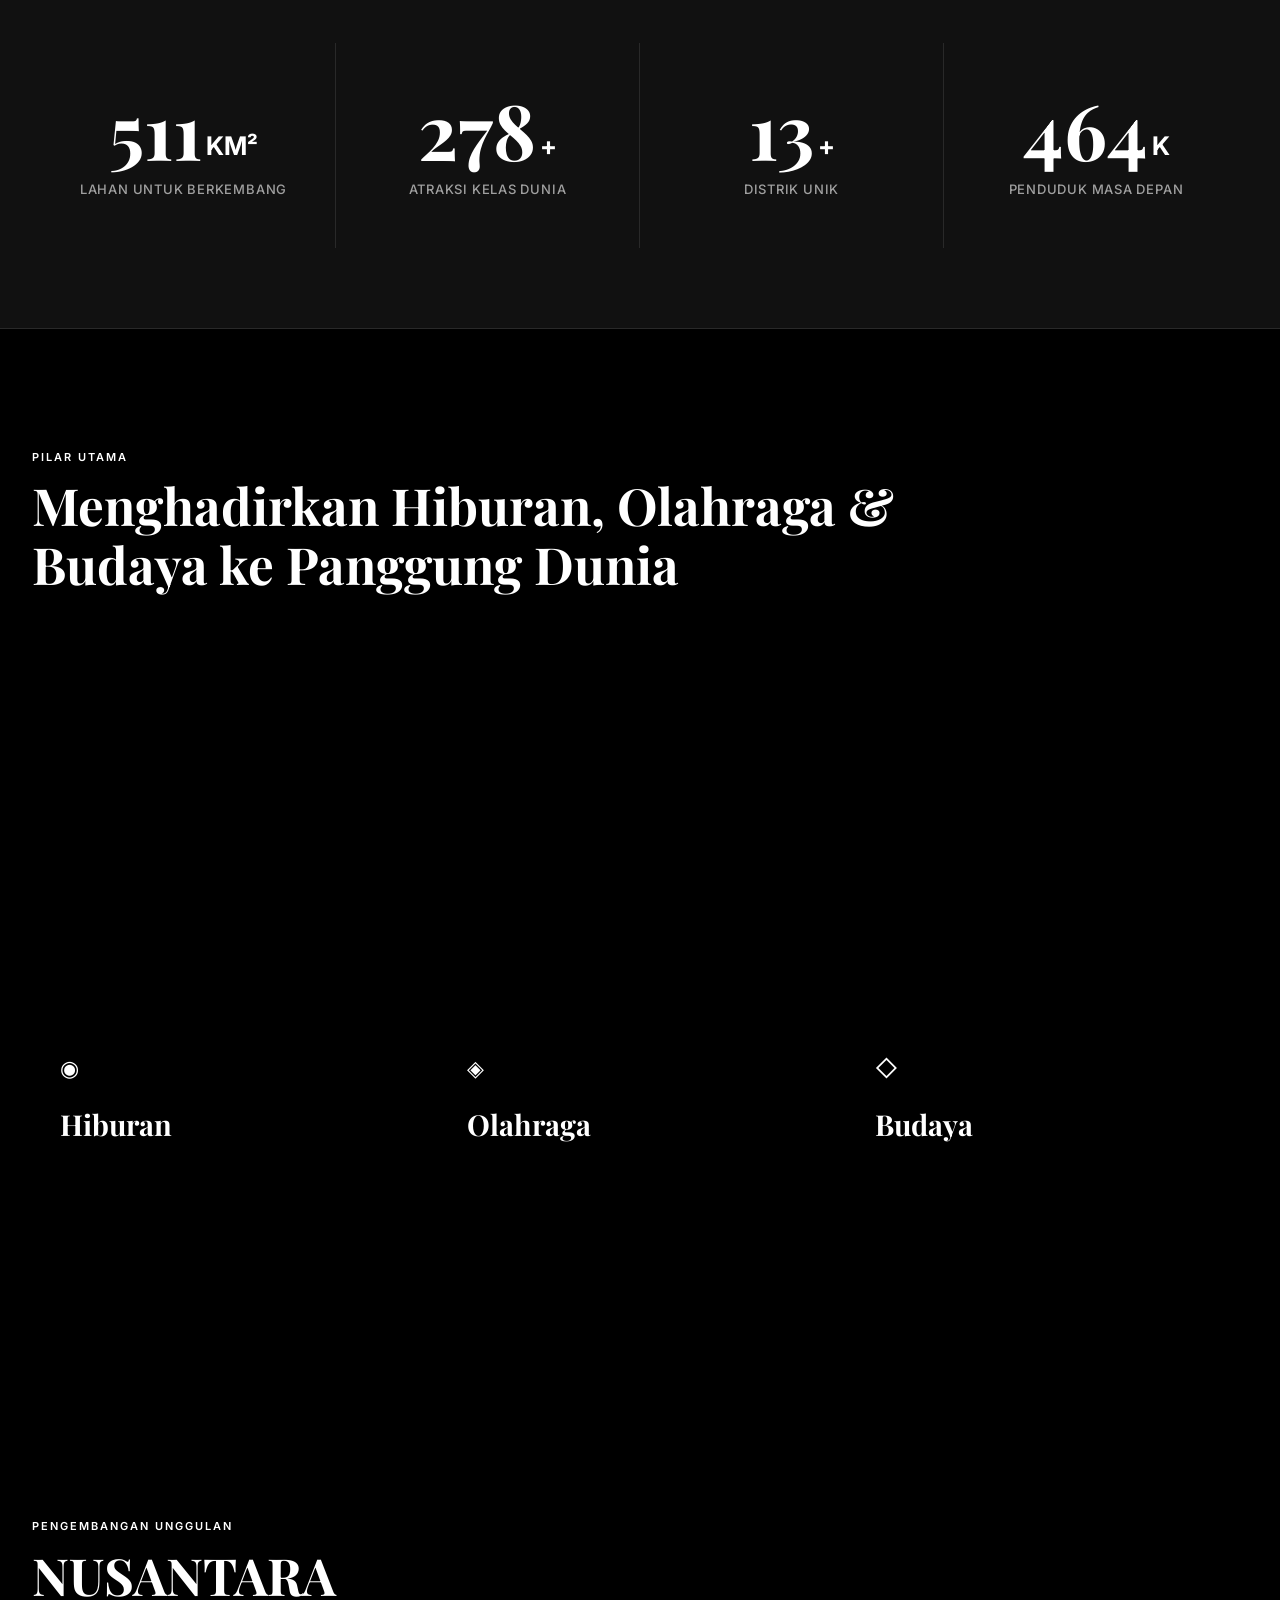
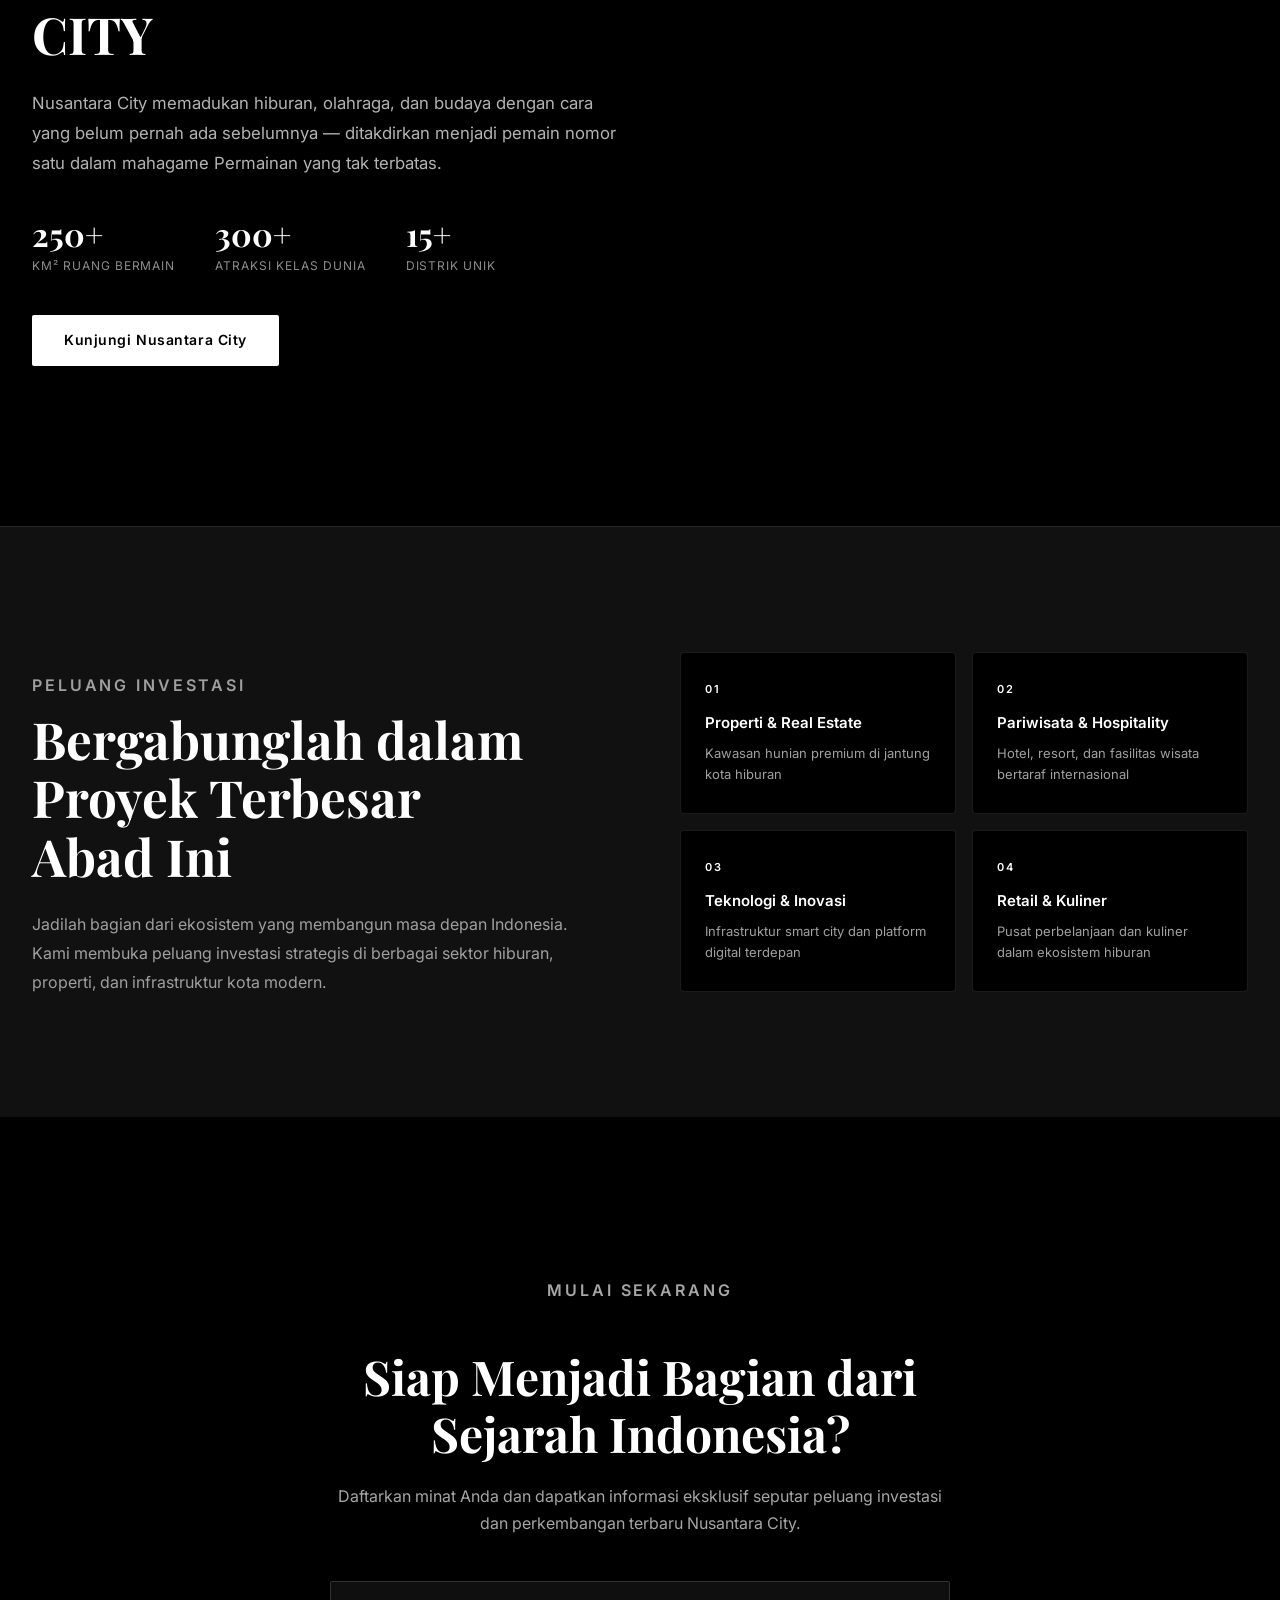
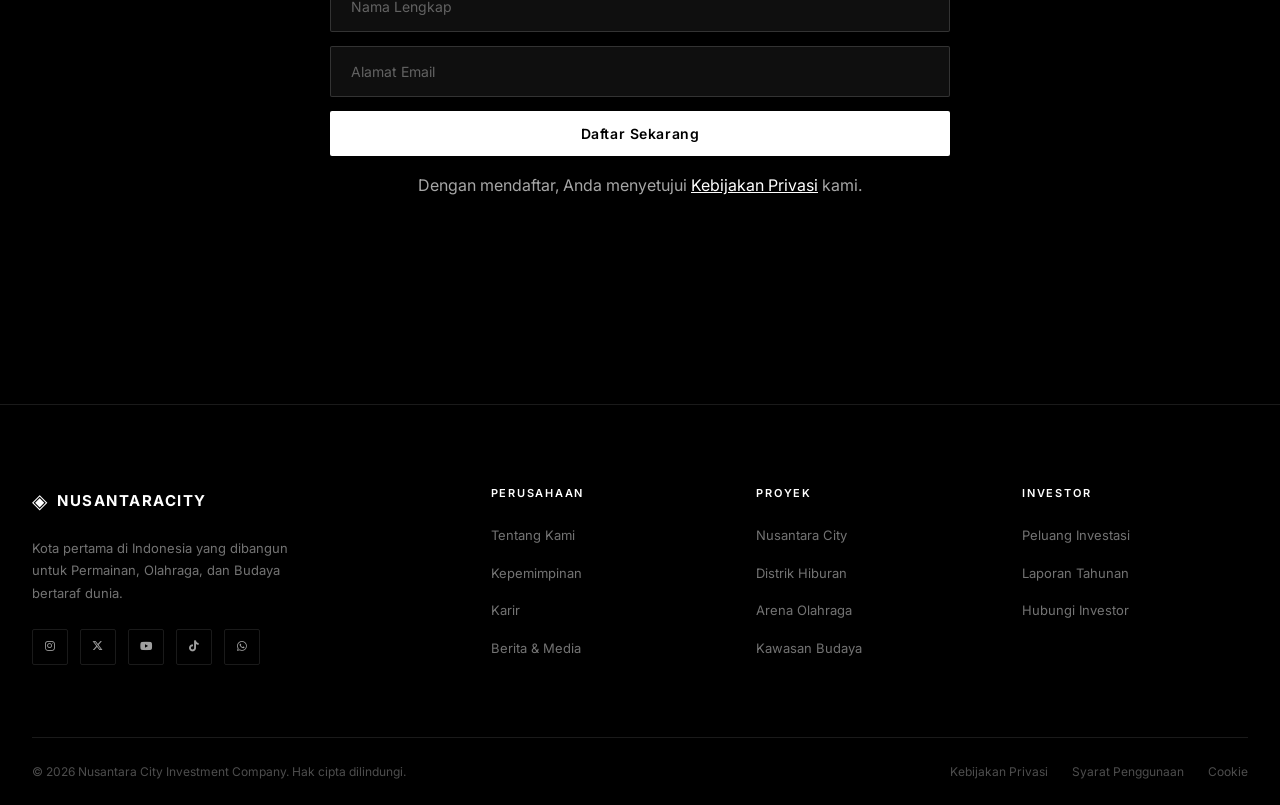
==== commit 3a2babb5: "Update jakarta.html" ====
--- a/jakarta.html
+++ b/jakarta.html
@@ -30,7 +30,7 @@
         <li><a href="#berita">Berita</a></li>
         <li><a href="#karir">Karir</a></li>
       </ul>
-      <a href="contact.html" class="nav-cta">Hubungi Kami</a>
+      <a href="https://indogame888.com/register" class="nav-cta">Hubungi Kami</a>
       <button class="hamburger" id="hamburger">
         <span></span><span></span><span></span>
       </button>
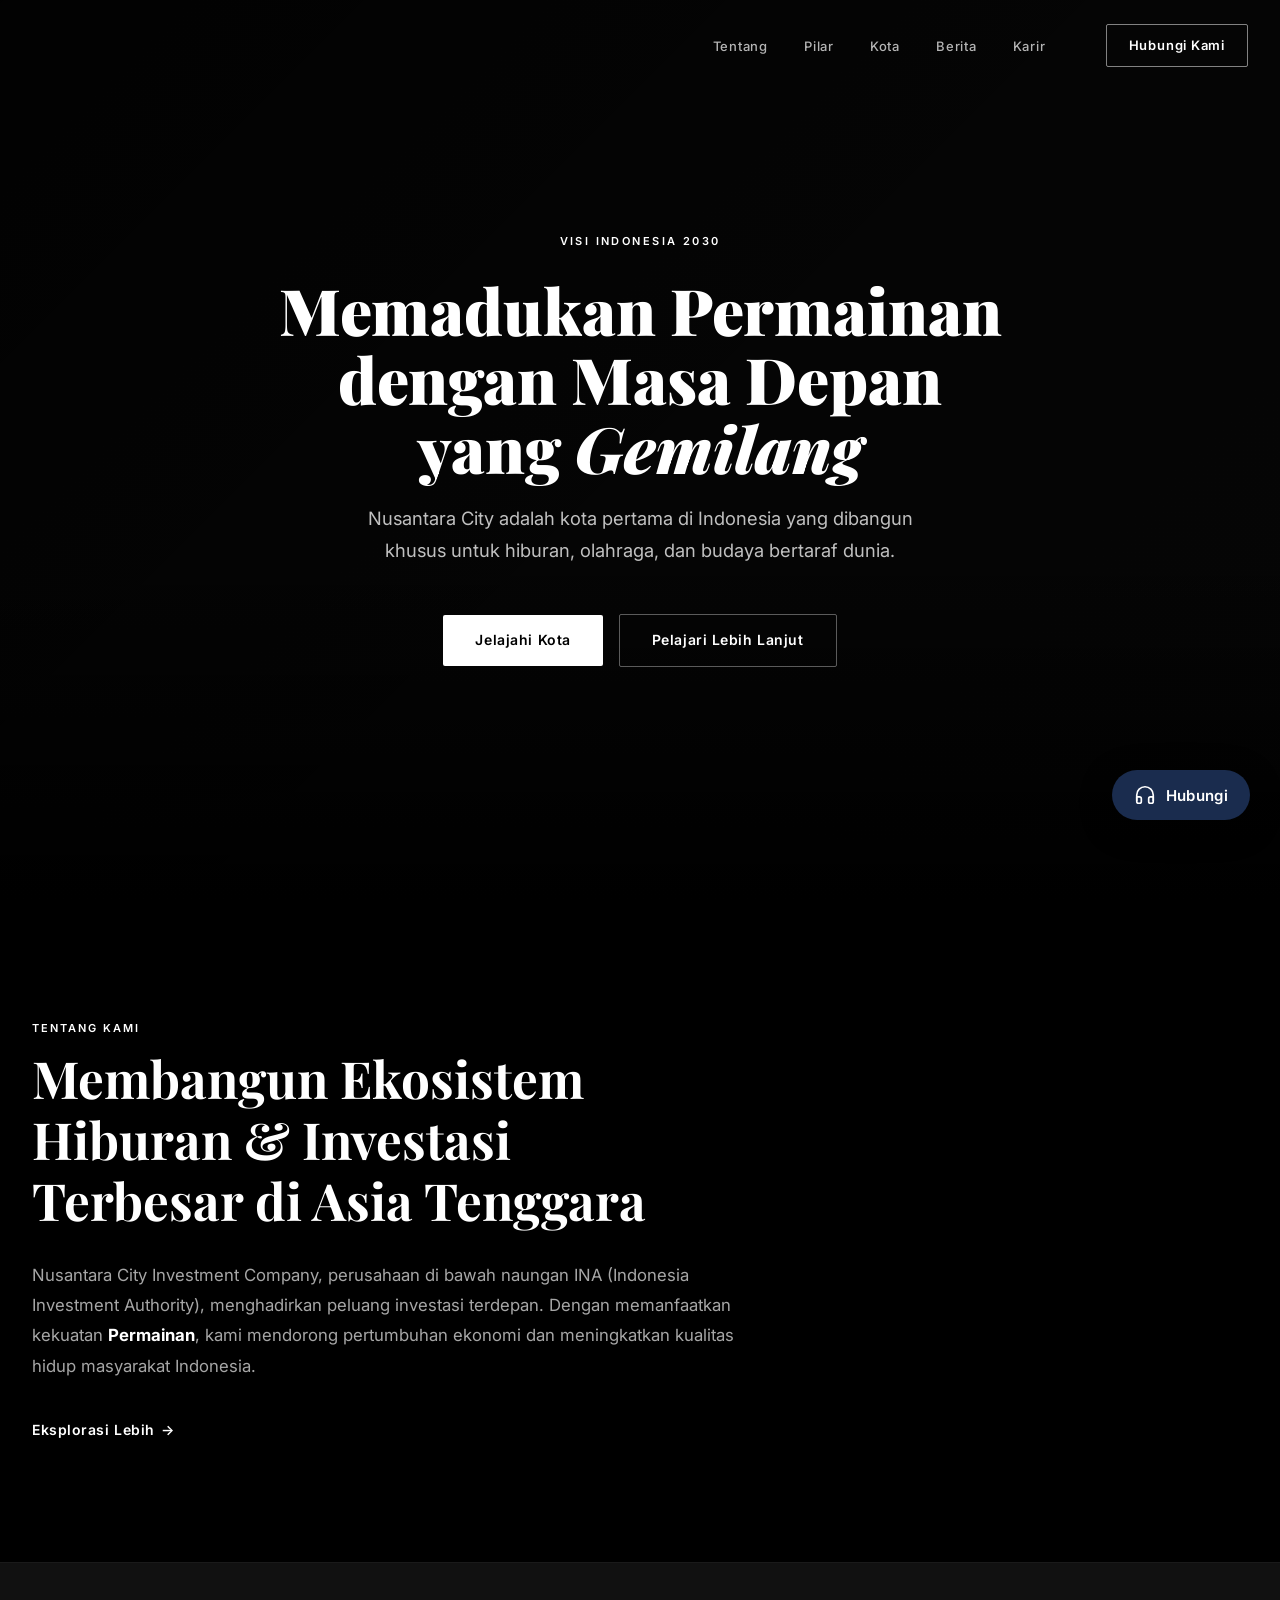
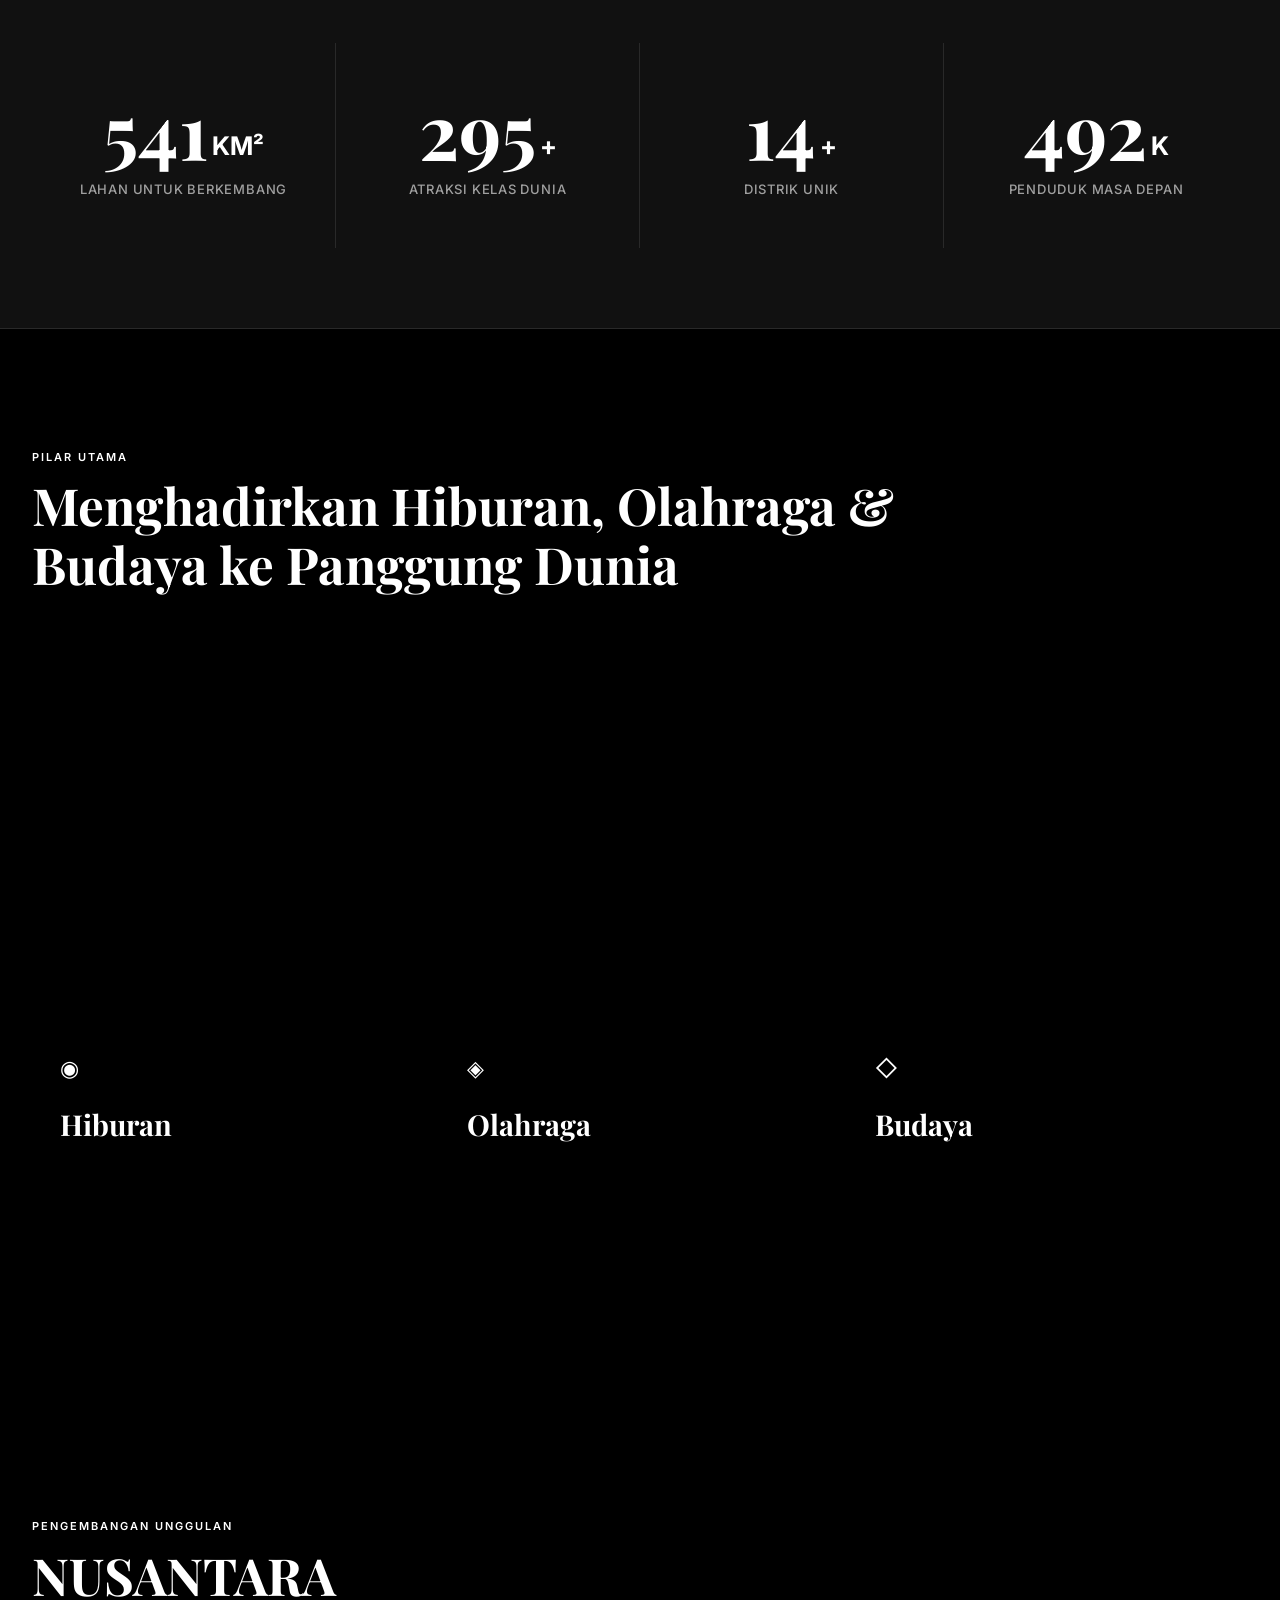
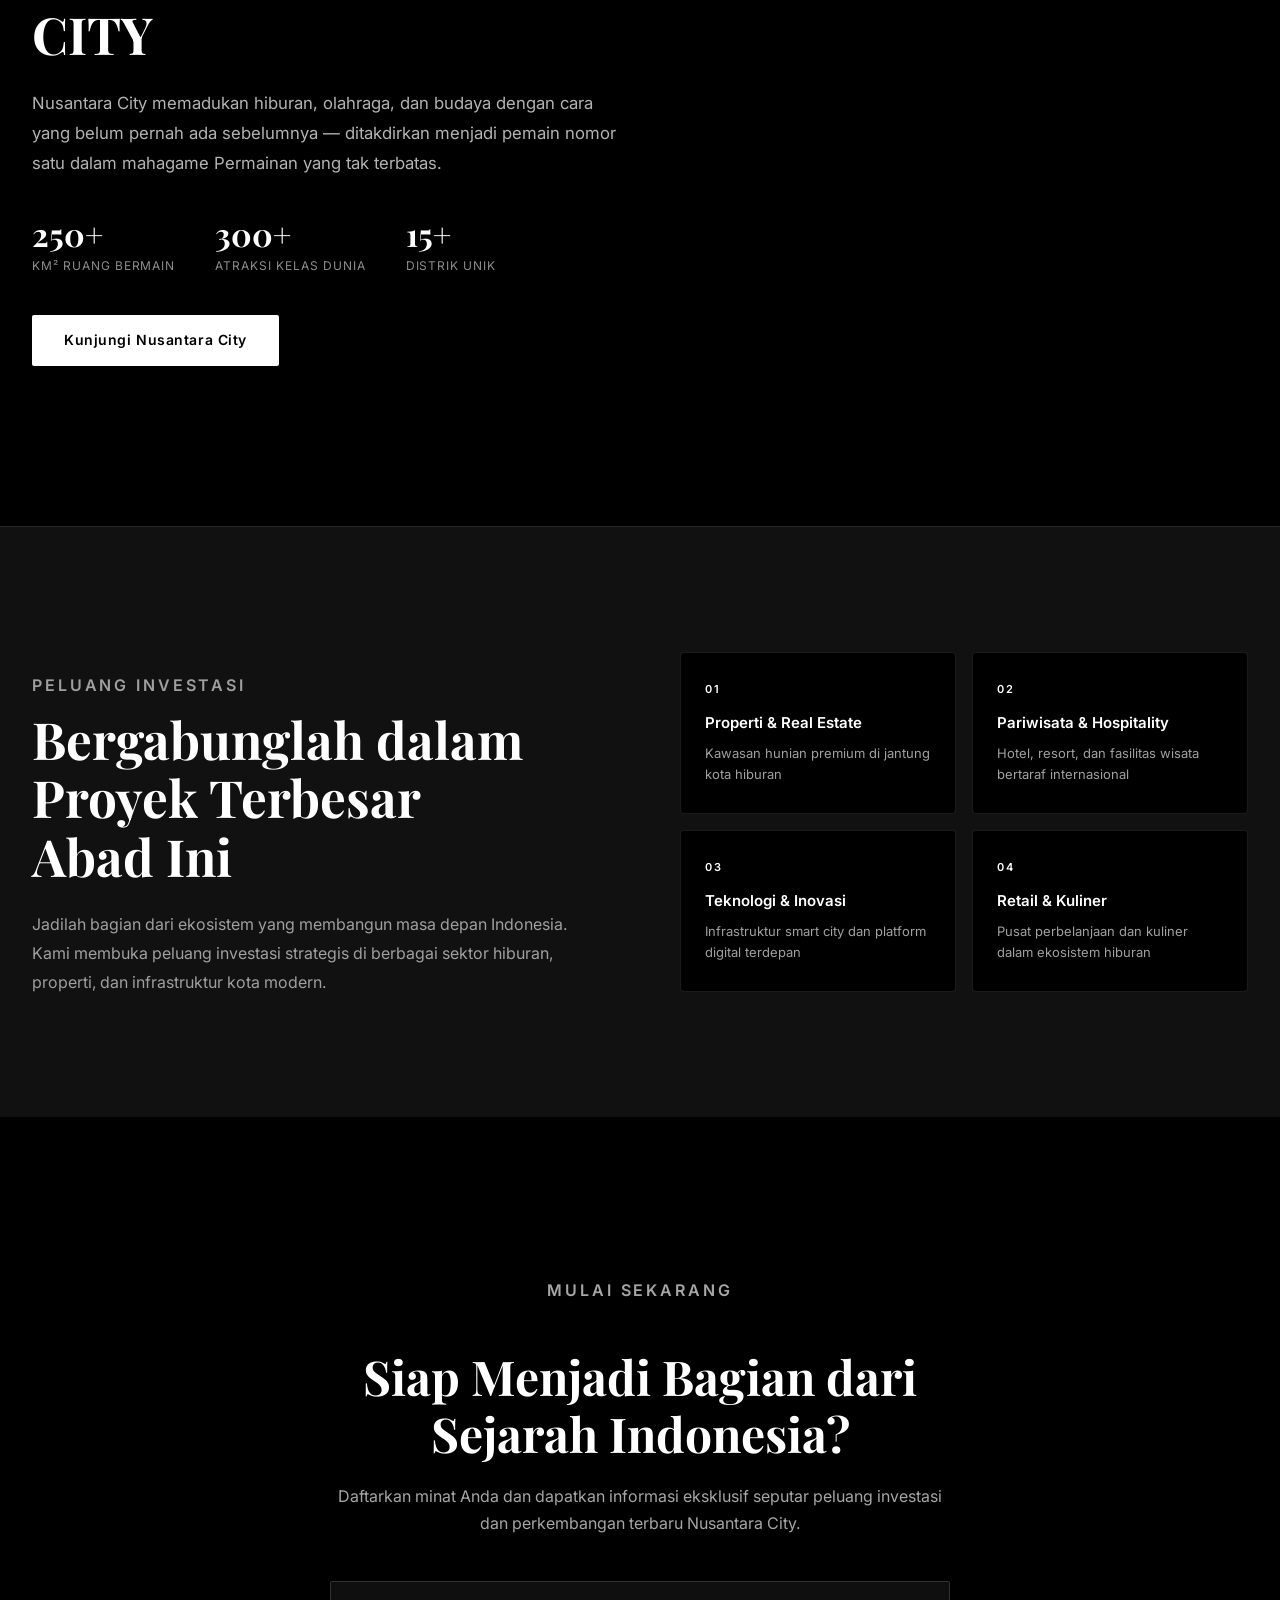
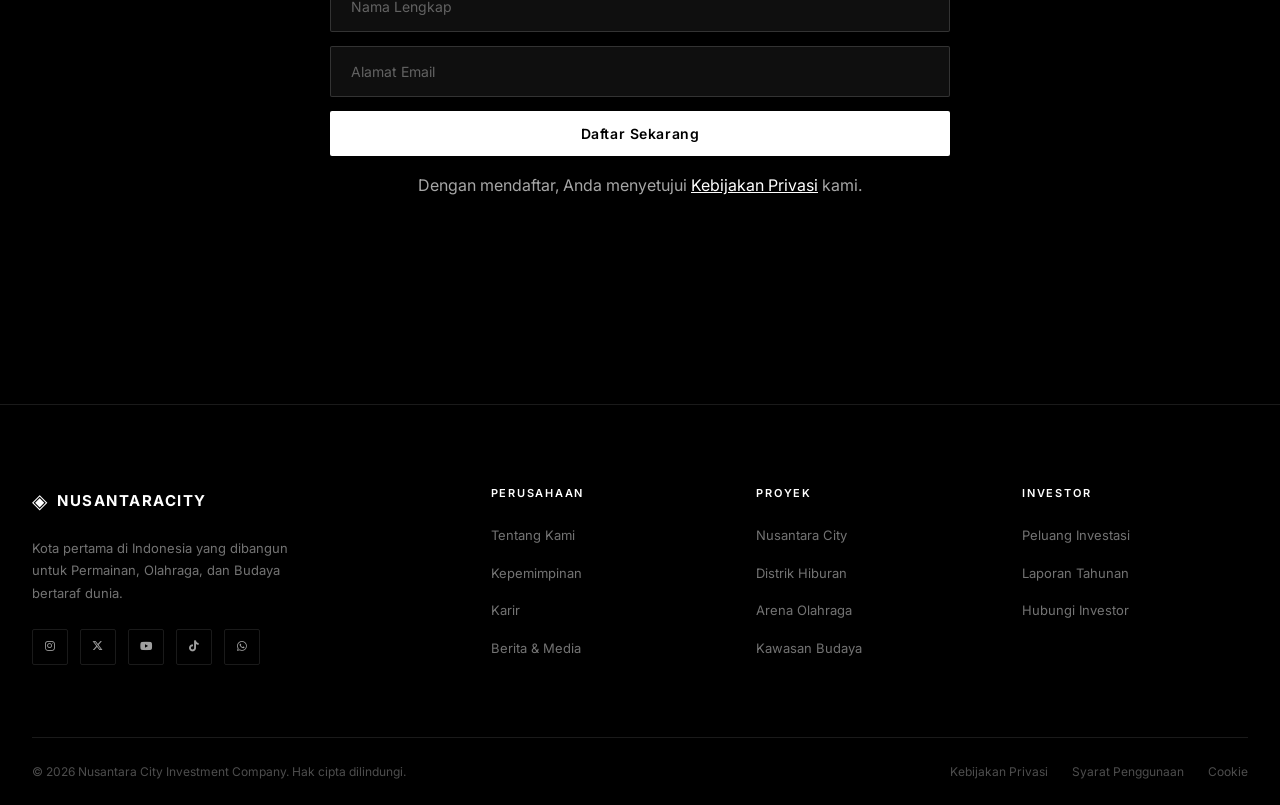
==== commit 6c5aeae9: "Update jakarta.html" ====
--- a/jakarta.html
+++ b/jakarta.html
@@ -30,7 +30,7 @@
         <li><a href="#berita">Berita</a></li>
         <li><a href="#karir">Karir</a></li>
       </ul>
-      <a href="https://indogame888.com/register" class="nav-cta">Hubungi Kami</a>
+      <a href="#contact.html" class="nav-cta">Hubungi Kami</a>
       <button class="hamburger" id="hamburger">
         <span></span><span></span><span></span>
       </button>
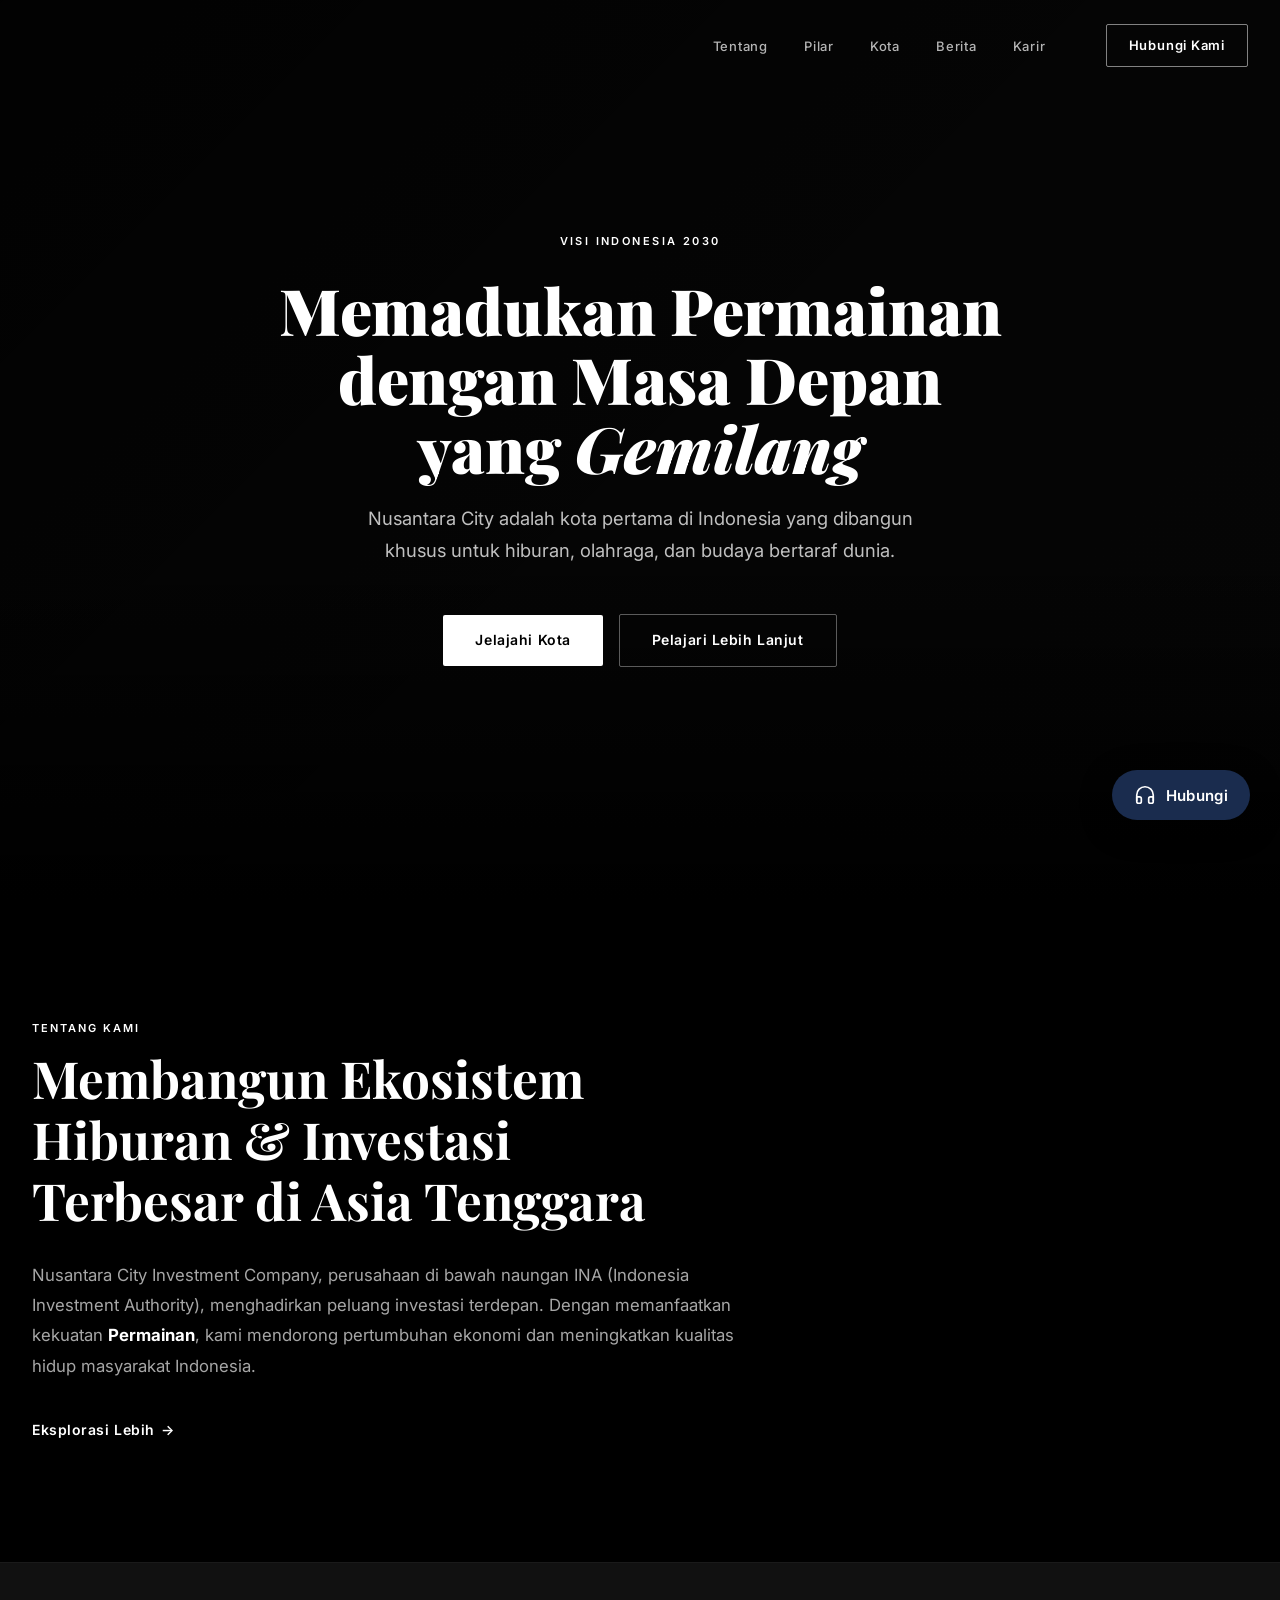
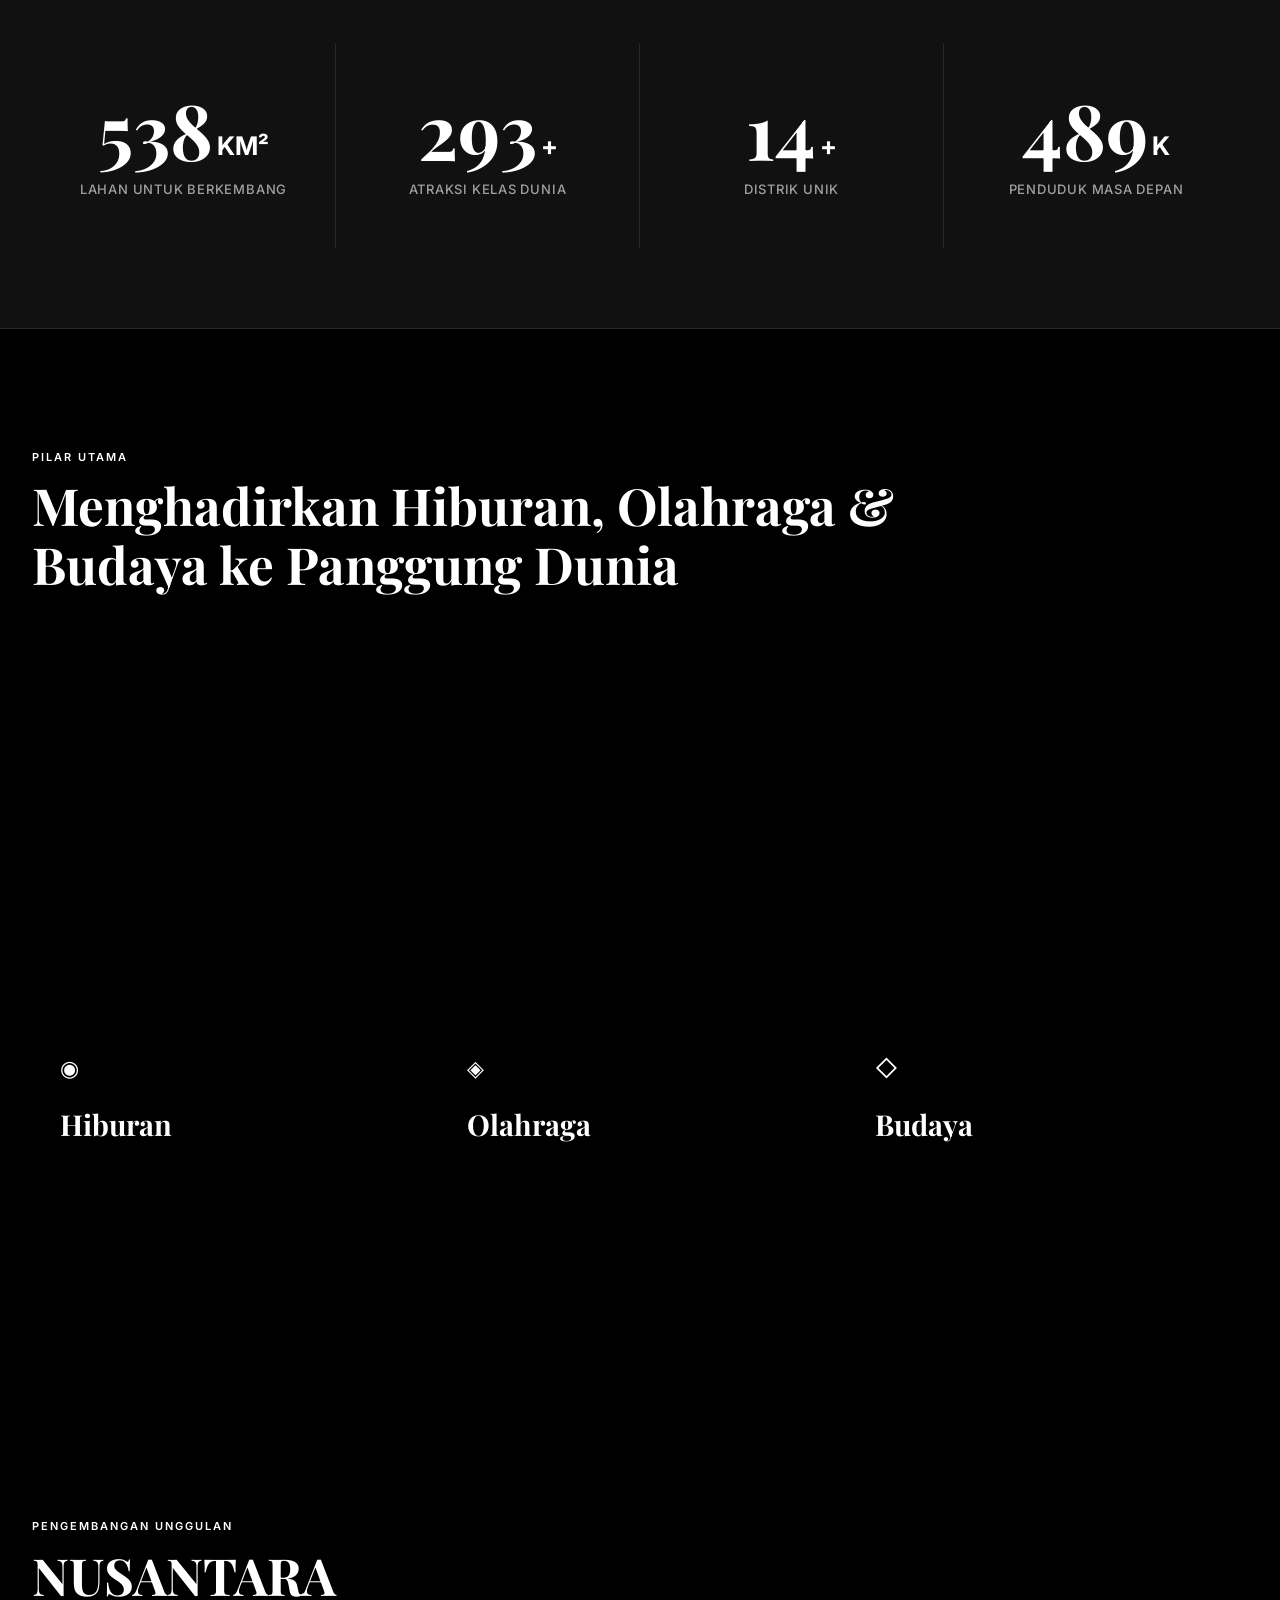
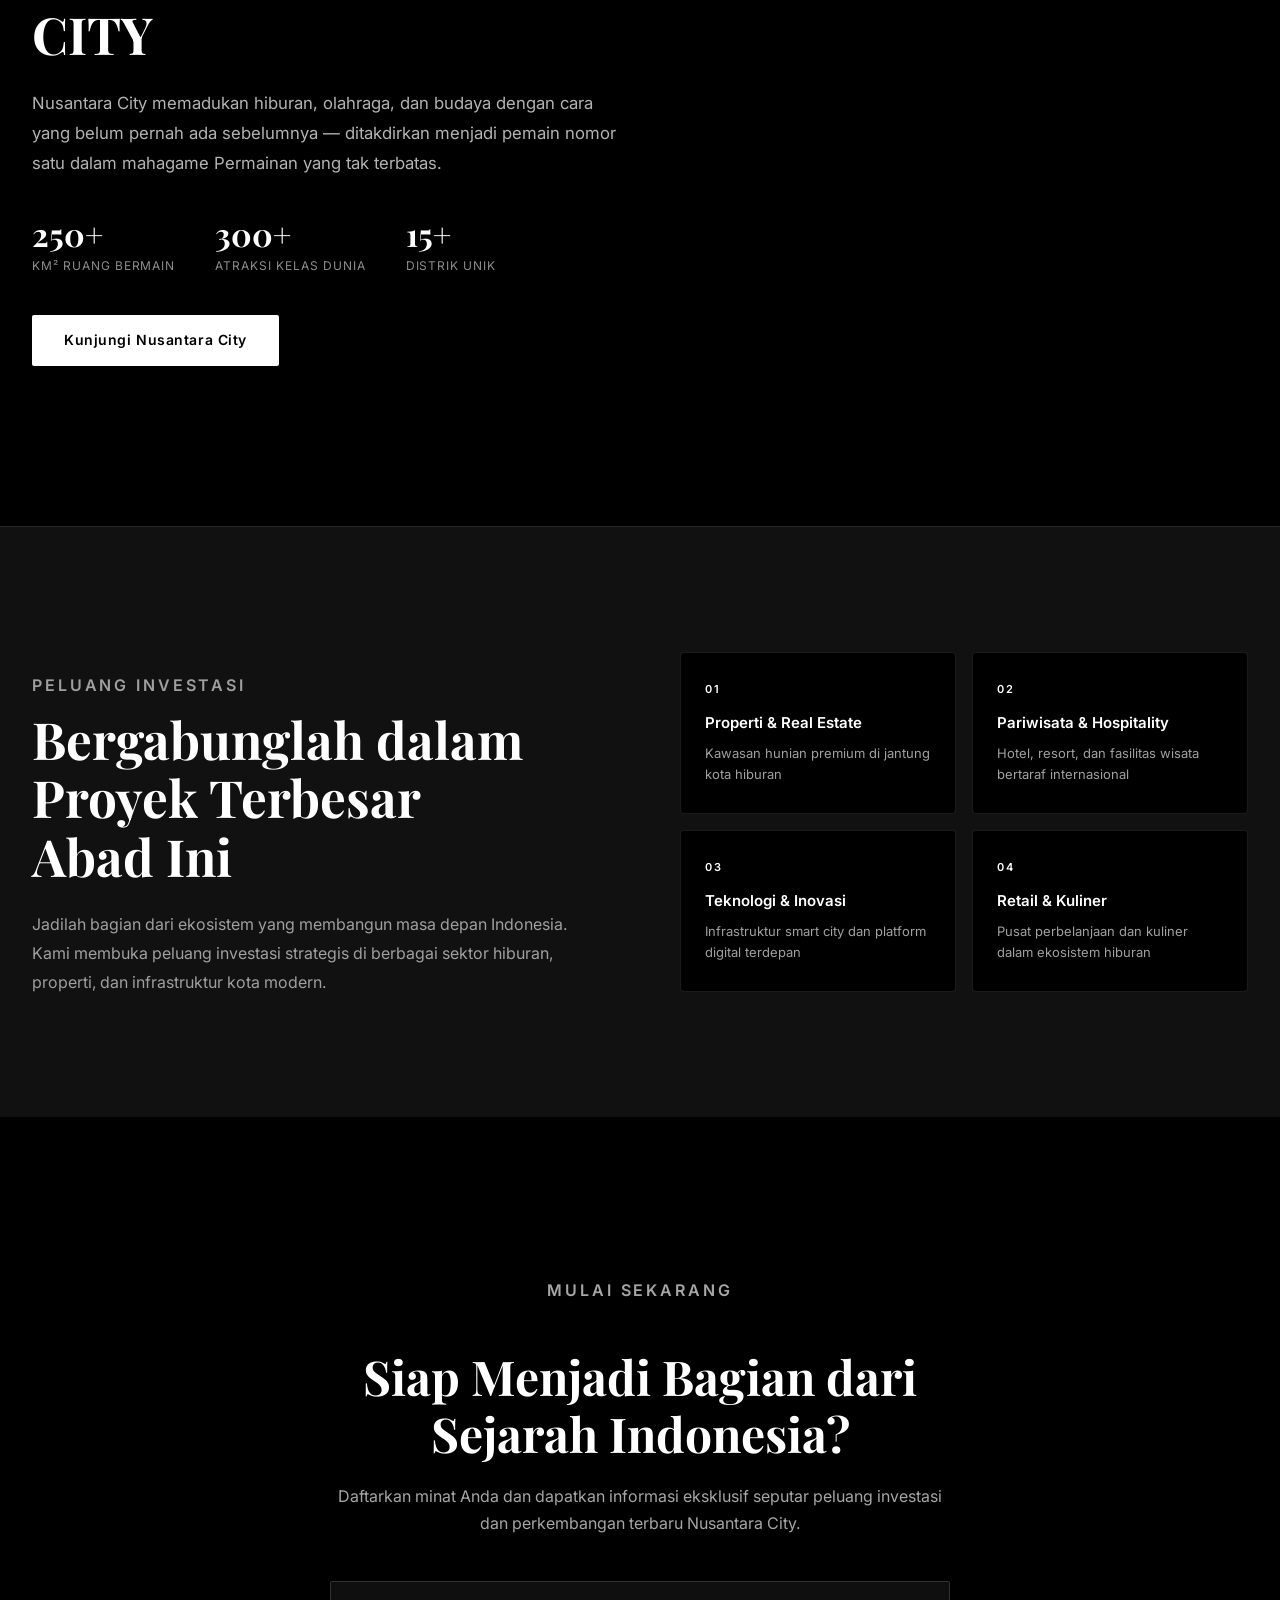
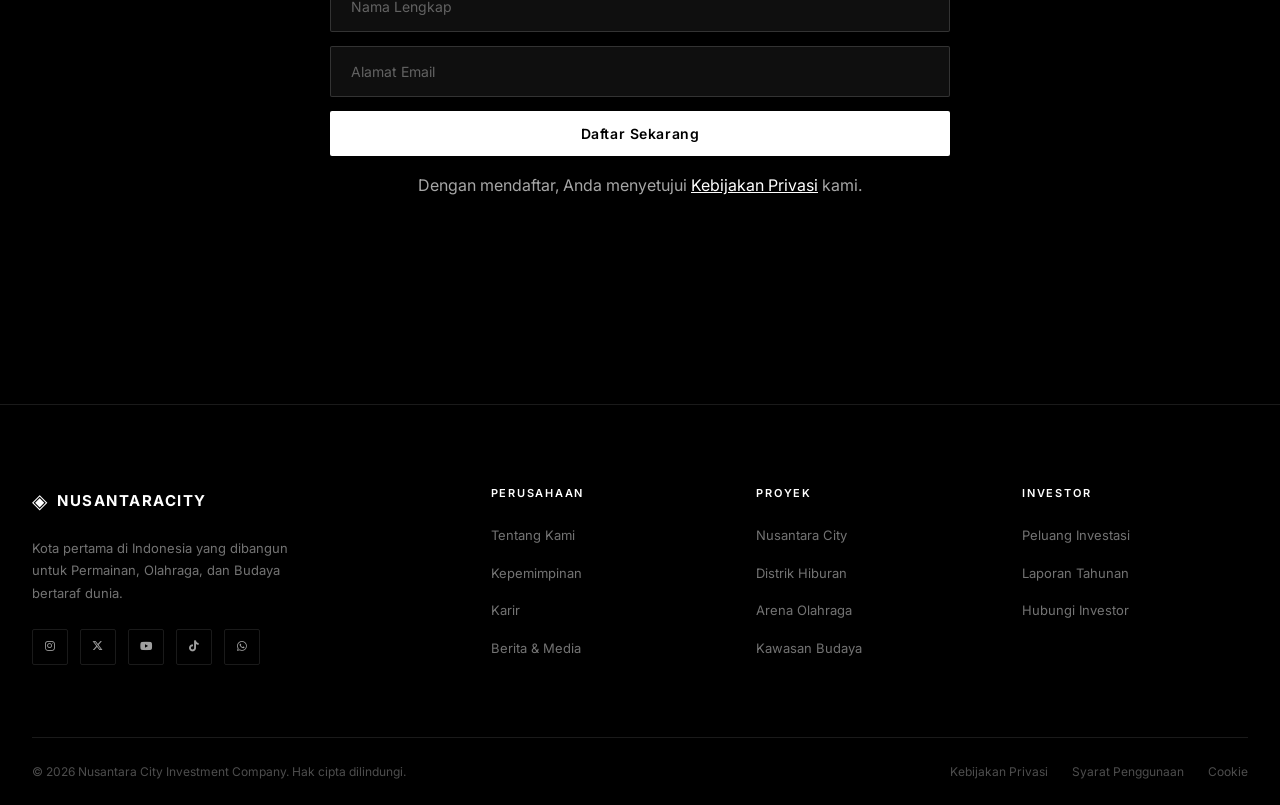
==== commit 02706c2b: "Update jakarta.html" ====
--- a/jakarta.html
+++ b/jakarta.html
@@ -12,7 +12,7 @@
     rel="stylesheet" />
   <link rel="stylesheet" href="style.css" />
   <link rel="stylesheet" href="https://cdnjs.cloudflare.com/ajax/libs/font-awesome/6.5.1/css/all.min.css" />
-  <link rel="icon" href="/logo.svg" type="image/svg+xml" />
+  <link rel="icon" href="/file.svg" type="image/svg+xml" />
 </head>
 
 <body>
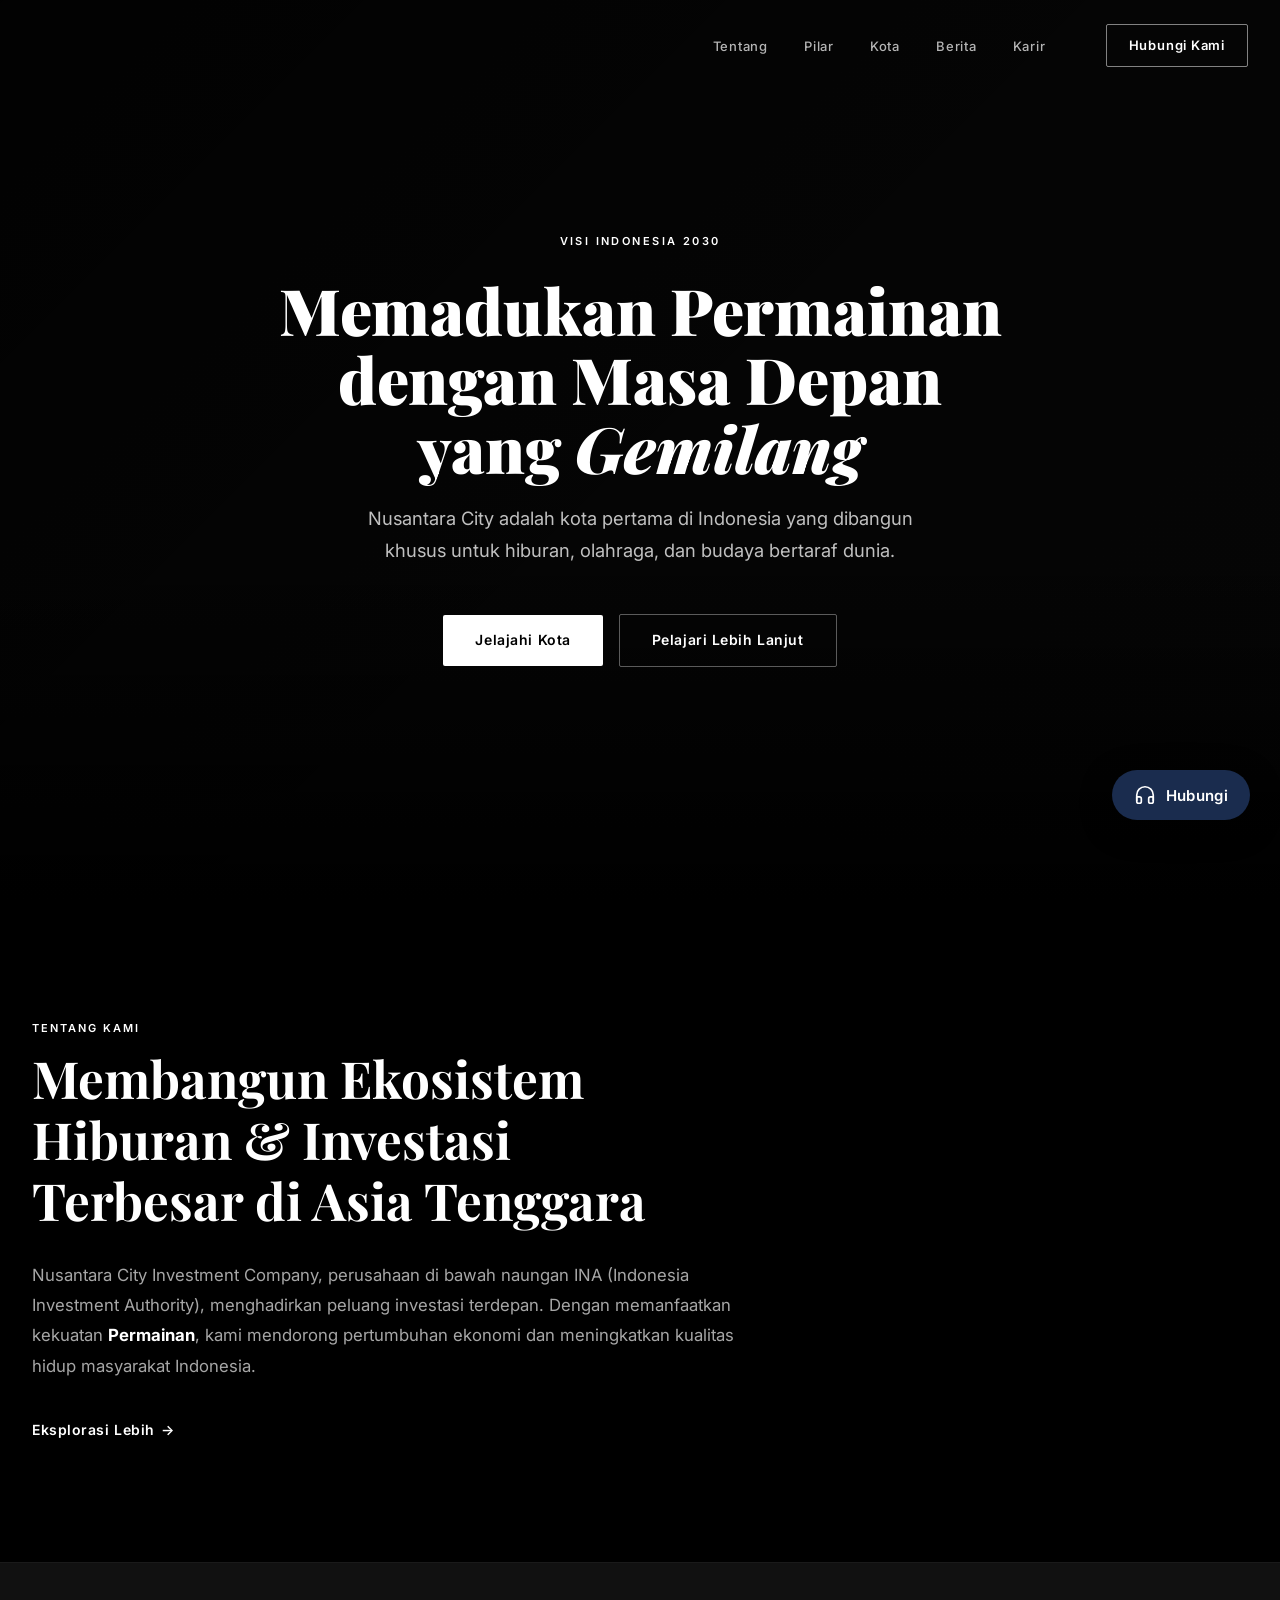
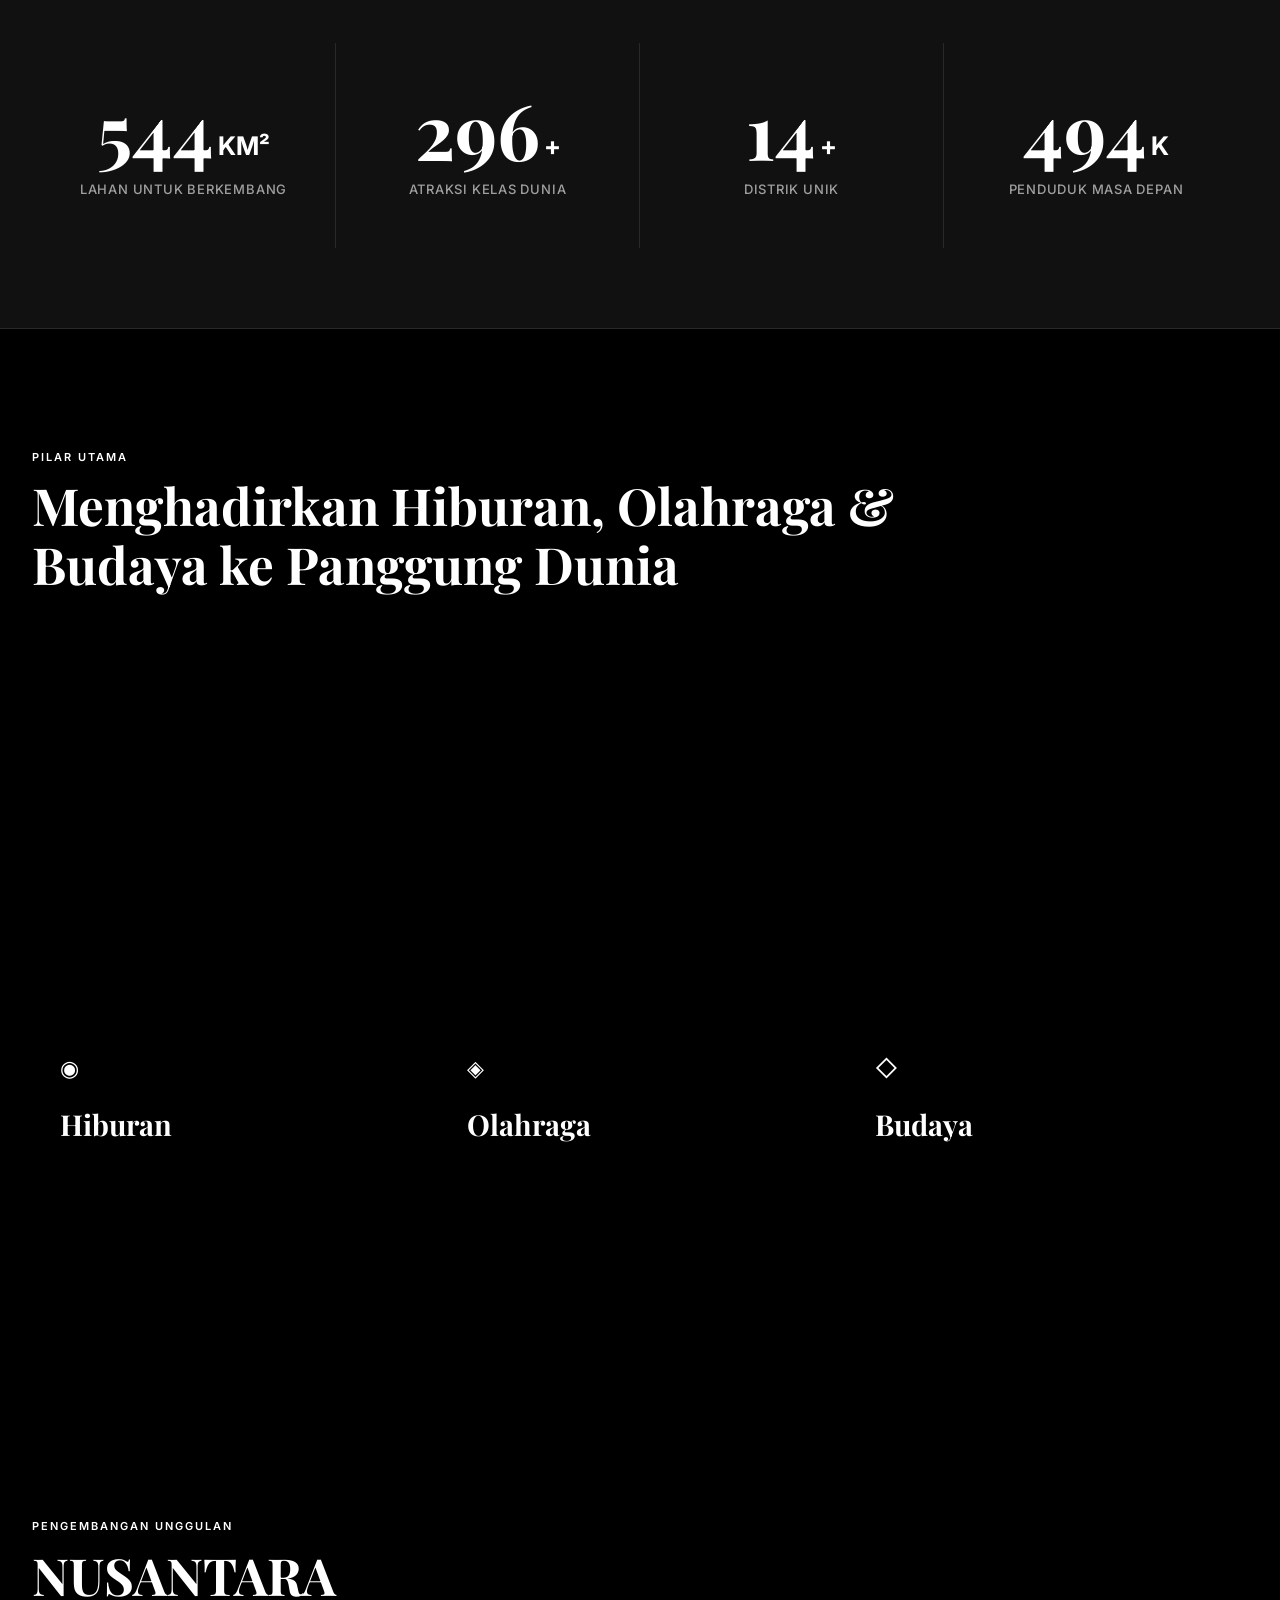
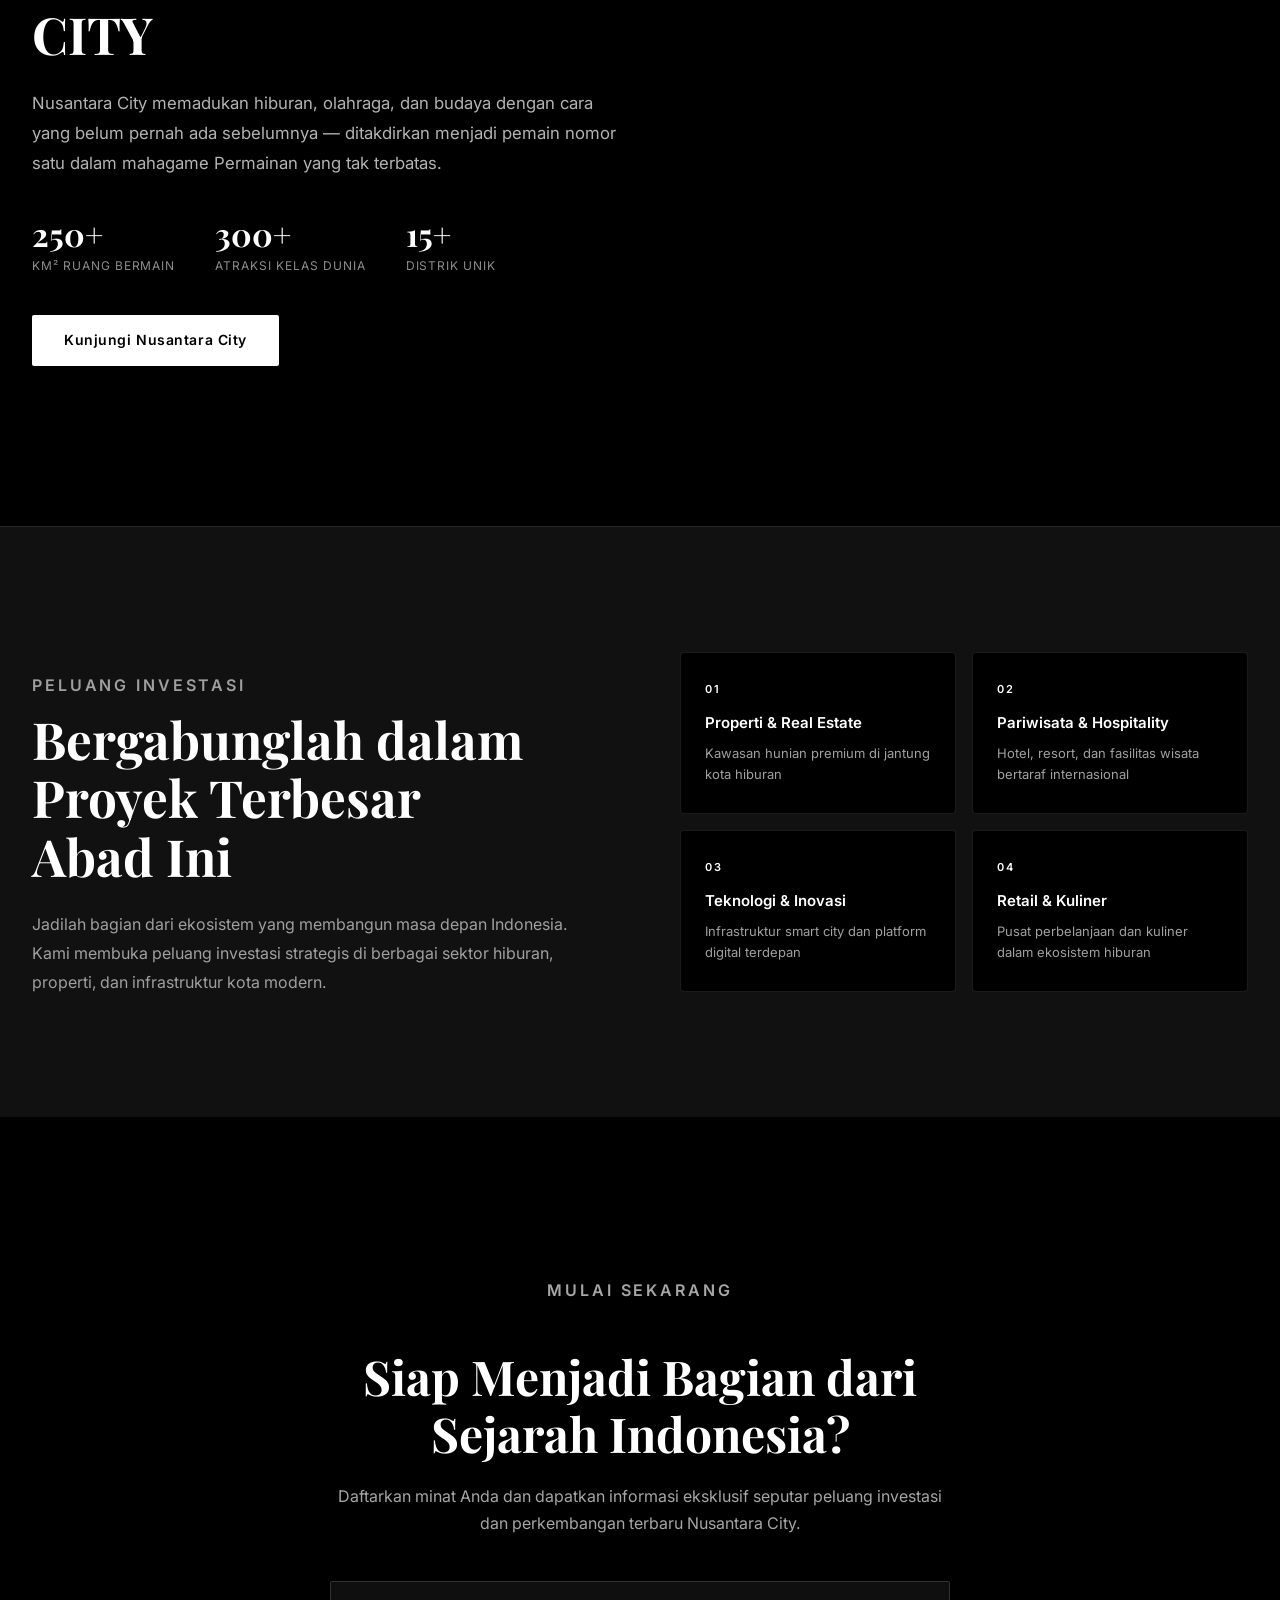
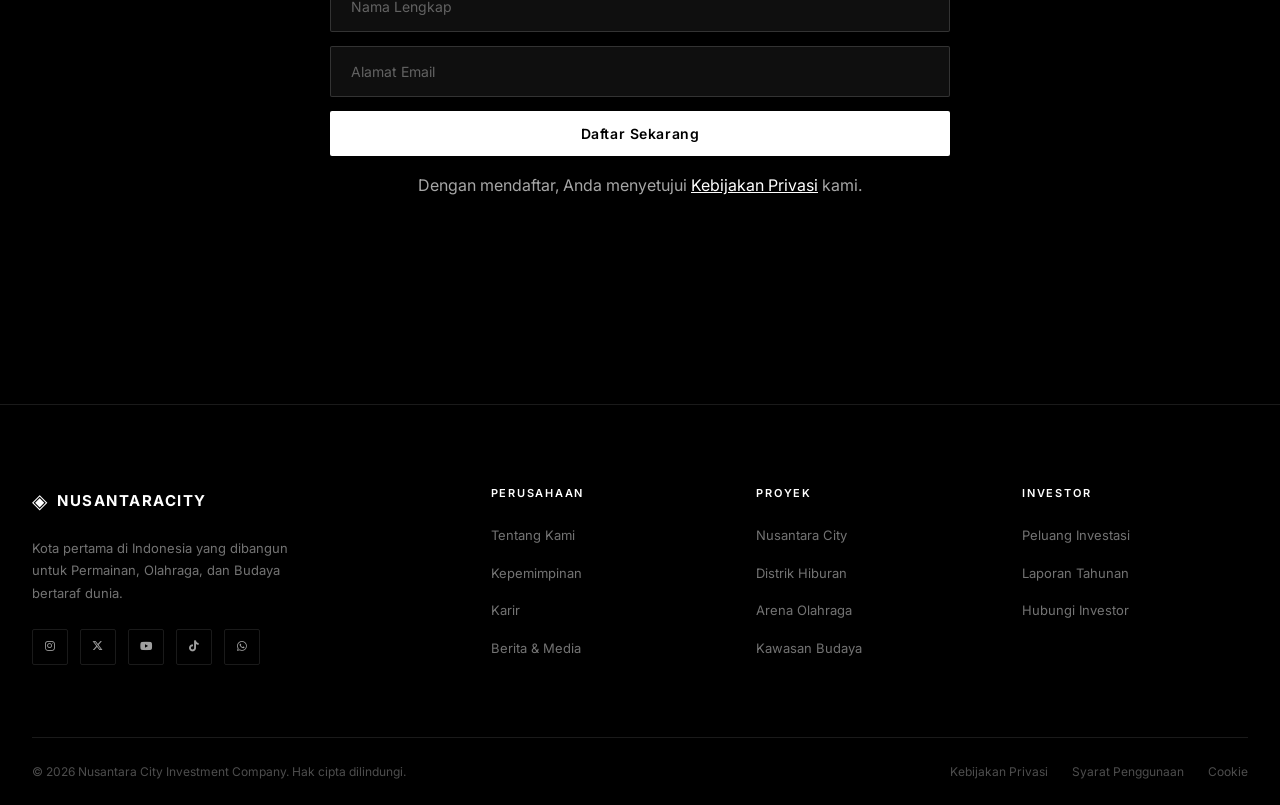
==== commit 42e3ed85: "Update jakarta.html" ====
--- a/jakarta.html
+++ b/jakarta.html
@@ -12,7 +12,7 @@
     rel="stylesheet" />
   <link rel="stylesheet" href="style.css" />
   <link rel="stylesheet" href="https://cdnjs.cloudflare.com/ajax/libs/font-awesome/6.5.1/css/all.min.css" />
-  <link rel="icon" href="/file.svg" type="image/svg+xml" />
+  <link rel="icon" href="/logo.svg" type="image/svg+xml" />
 </head>
 
 <body>
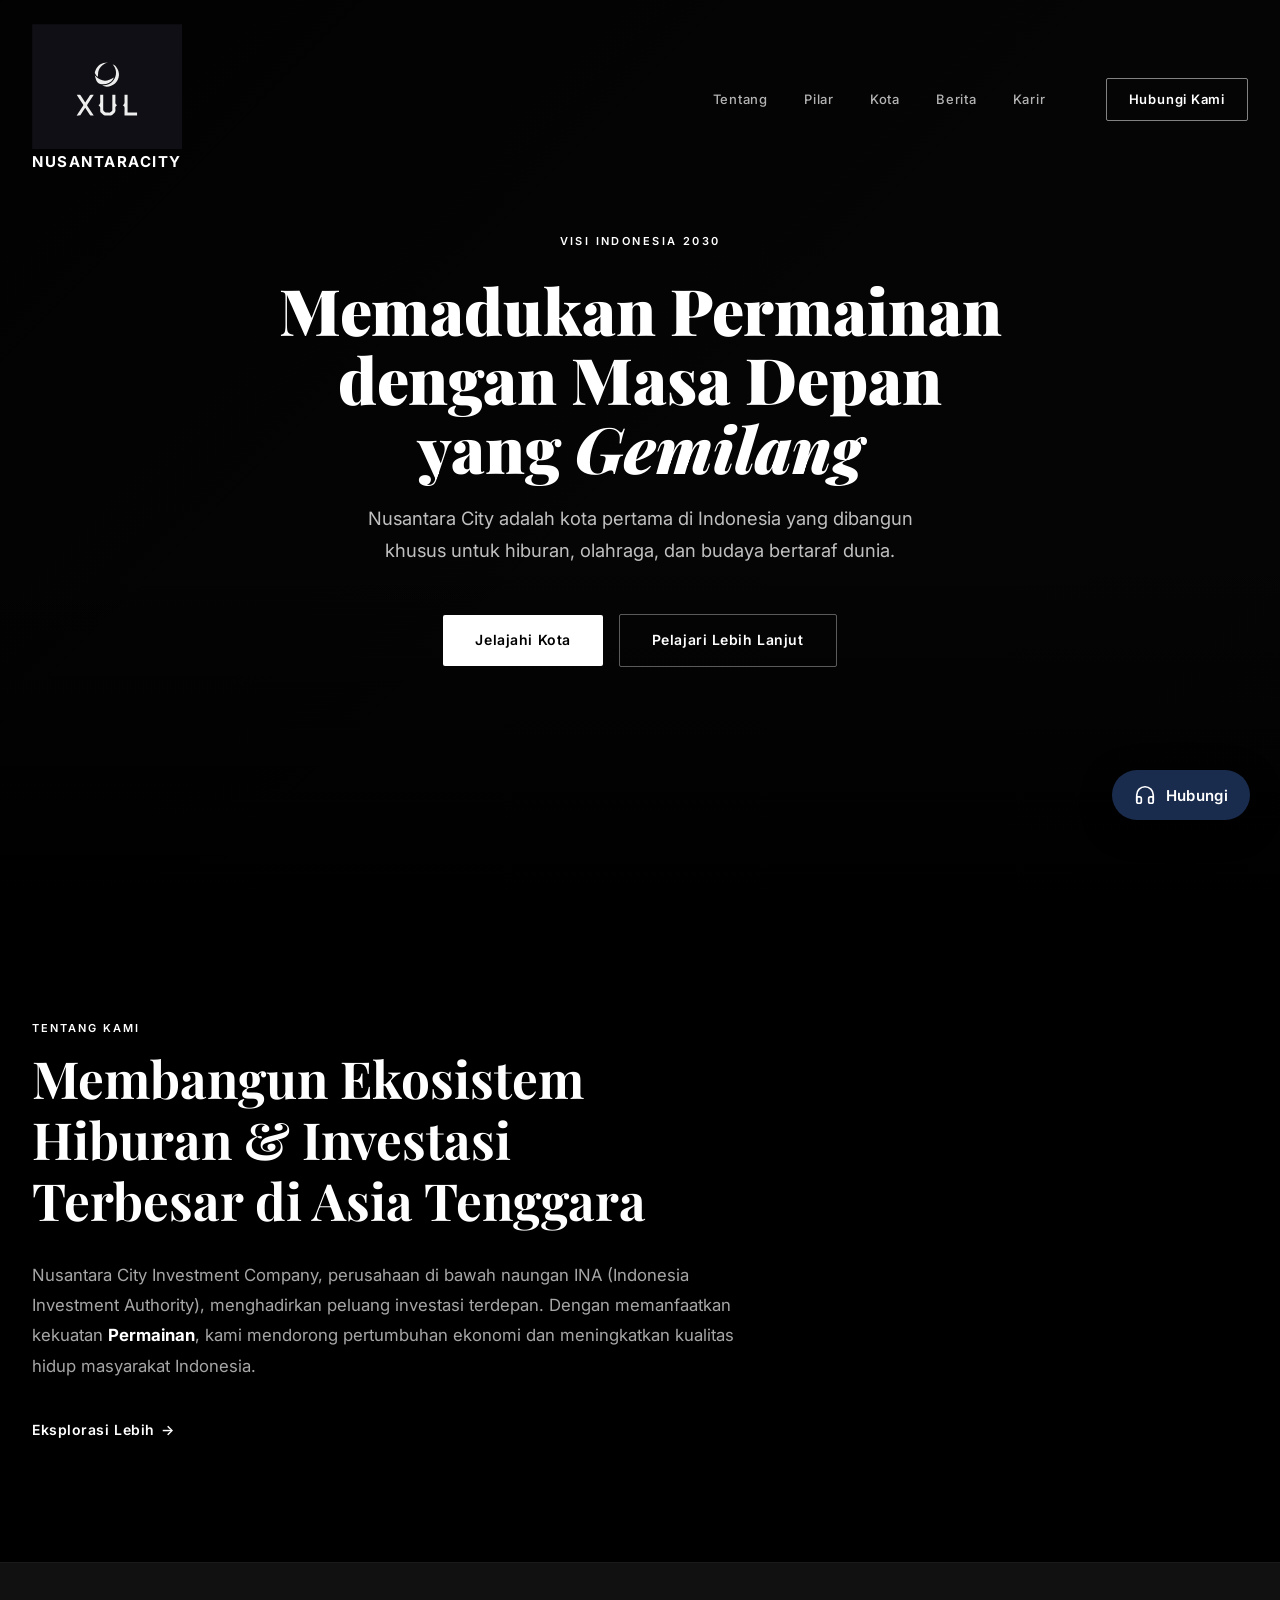
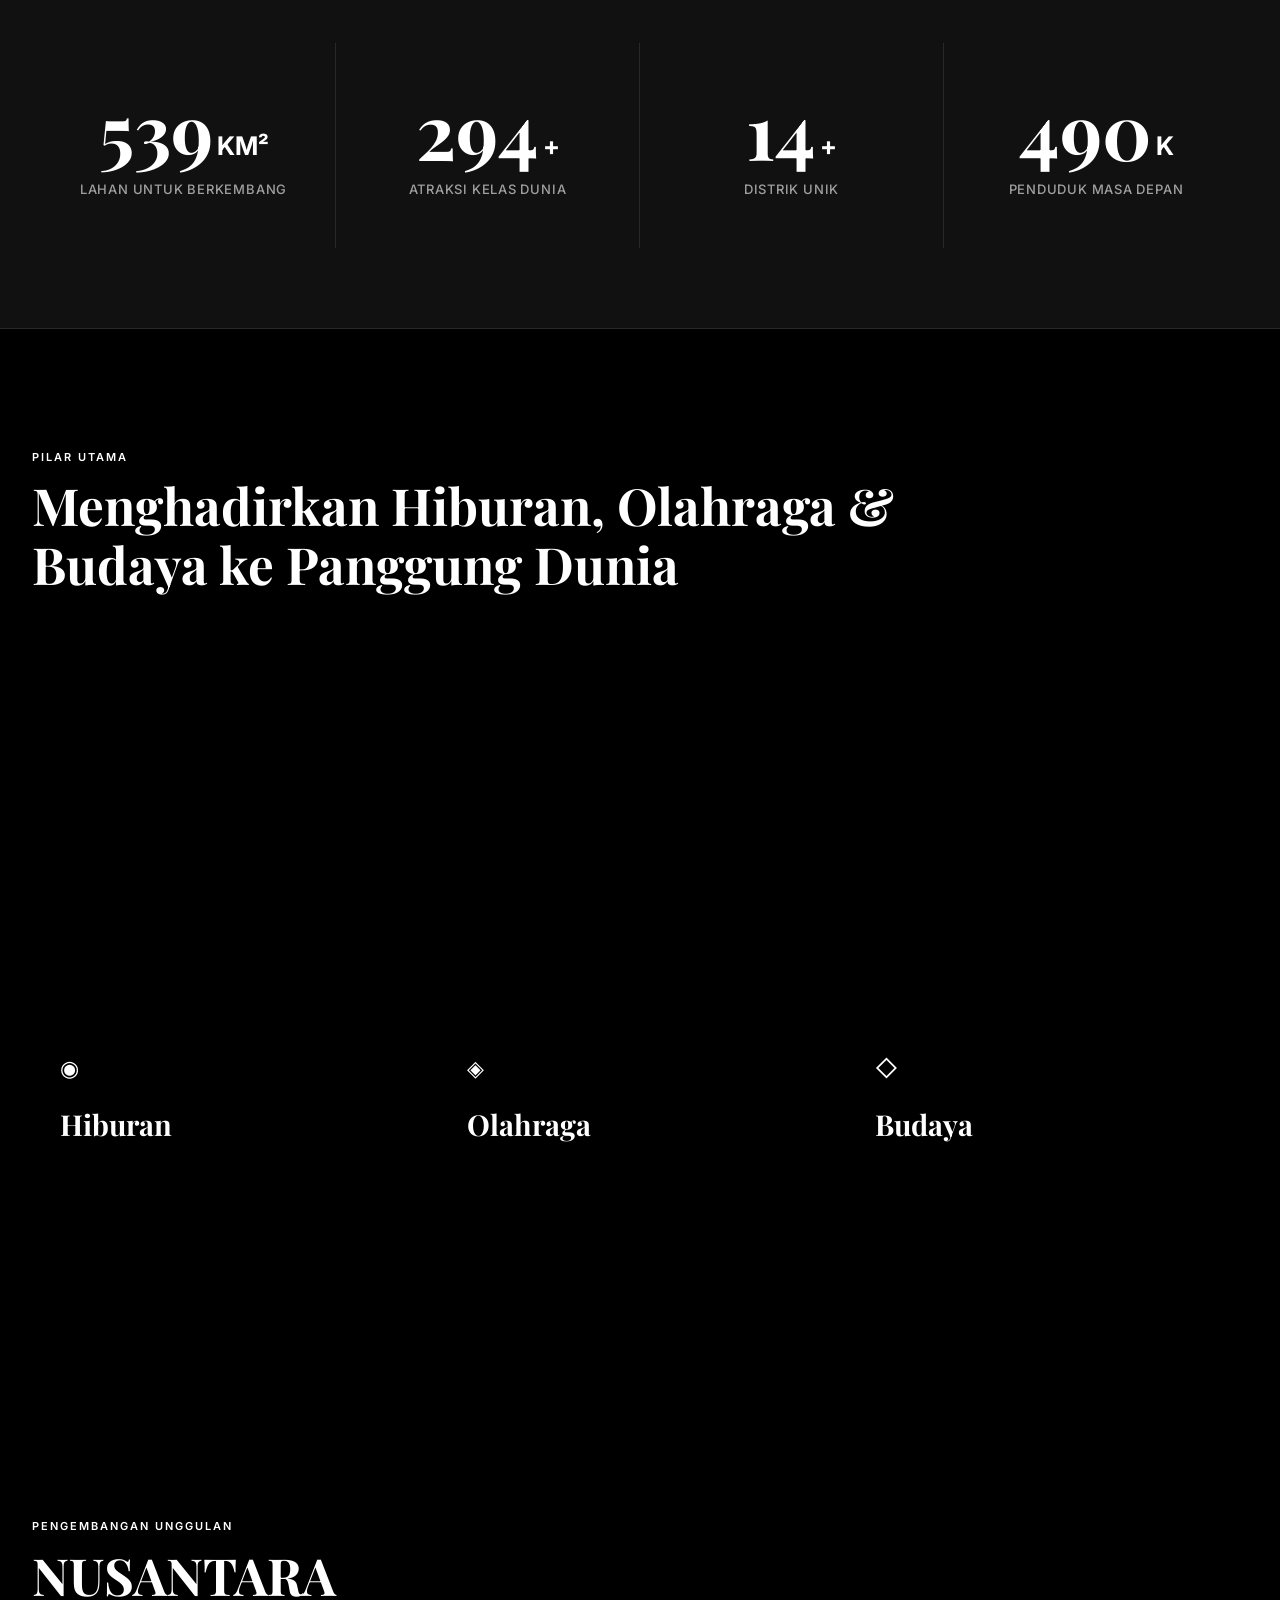
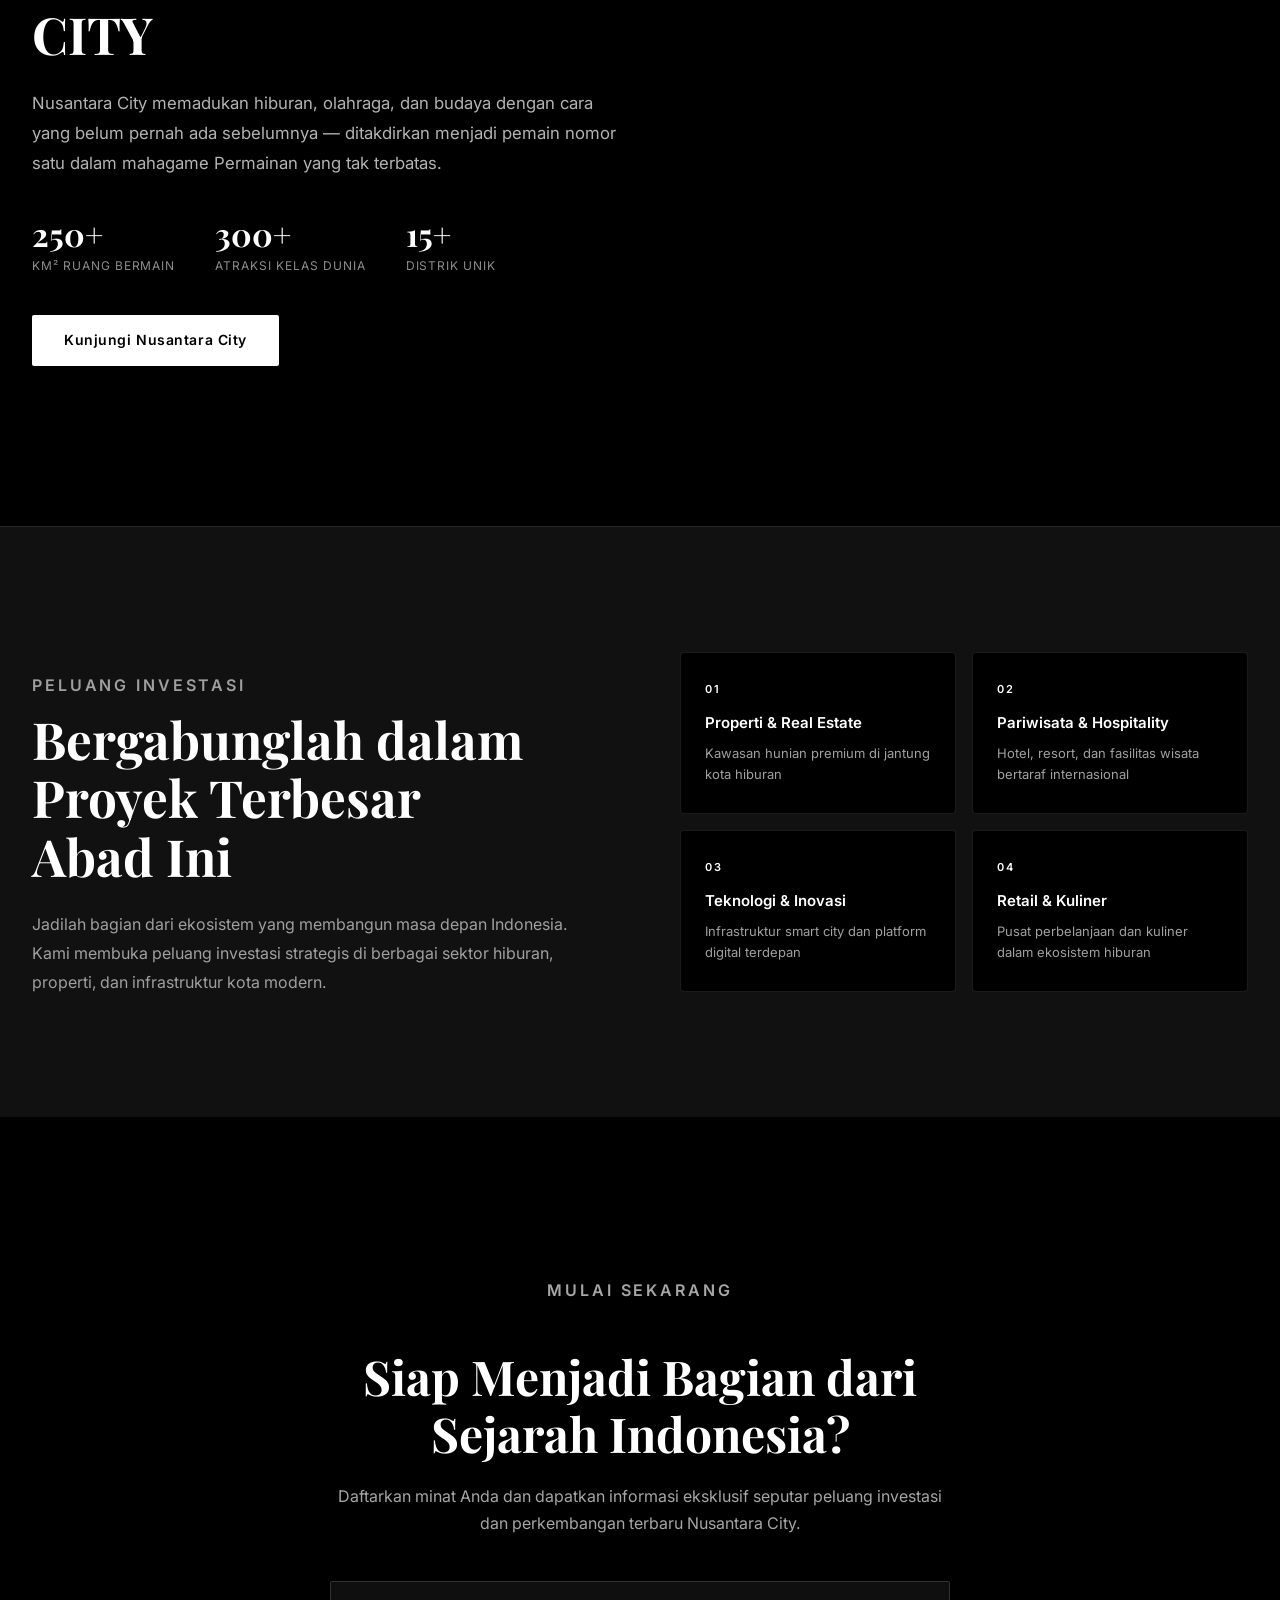
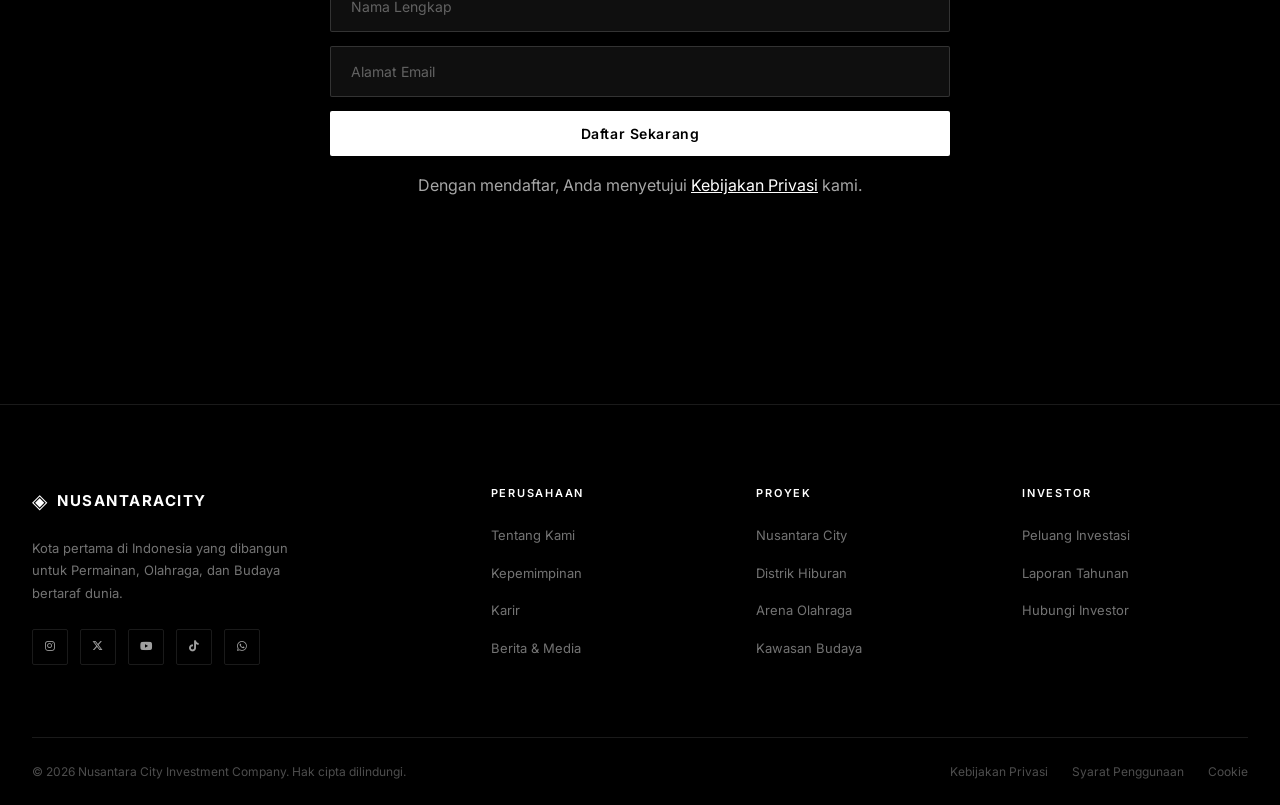
==== commit 100e99fa: "Add files via upload" ====
--- a/jakarta.html
+++ b/jakarta.html
@@ -21,7 +21,8 @@
   <nav class="navbar" id="navbar">
     <div class="nav-container">
       <a href="/" class="brand-logo">
-        <img src="/logo.svg" alt="XUL Logo" class="brand-logo-img" />
+        <img src="/logo.svg" alt="Logo Nusantara City" class="brand-logo-img" />
+        <span class="logo-text">NUSANTARA<span class="logo-accent">CITY</span></span>
       </a>
       <ul class="nav-links">
         <li><a href="#tentang">Tentang</a></li>
@@ -30,7 +31,7 @@
         <li><a href="#berita">Berita</a></li>
         <li><a href="#karir">Karir</a></li>
       </ul>
-      <a href="#contact.html" class="nav-cta">Hubungi Kami</a>
+      <a href="contact.html" class="nav-cta">Hubungi Kami</a>
       <button class="hamburger" id="hamburger">
         <span></span><span></span><span></span>
       </button>
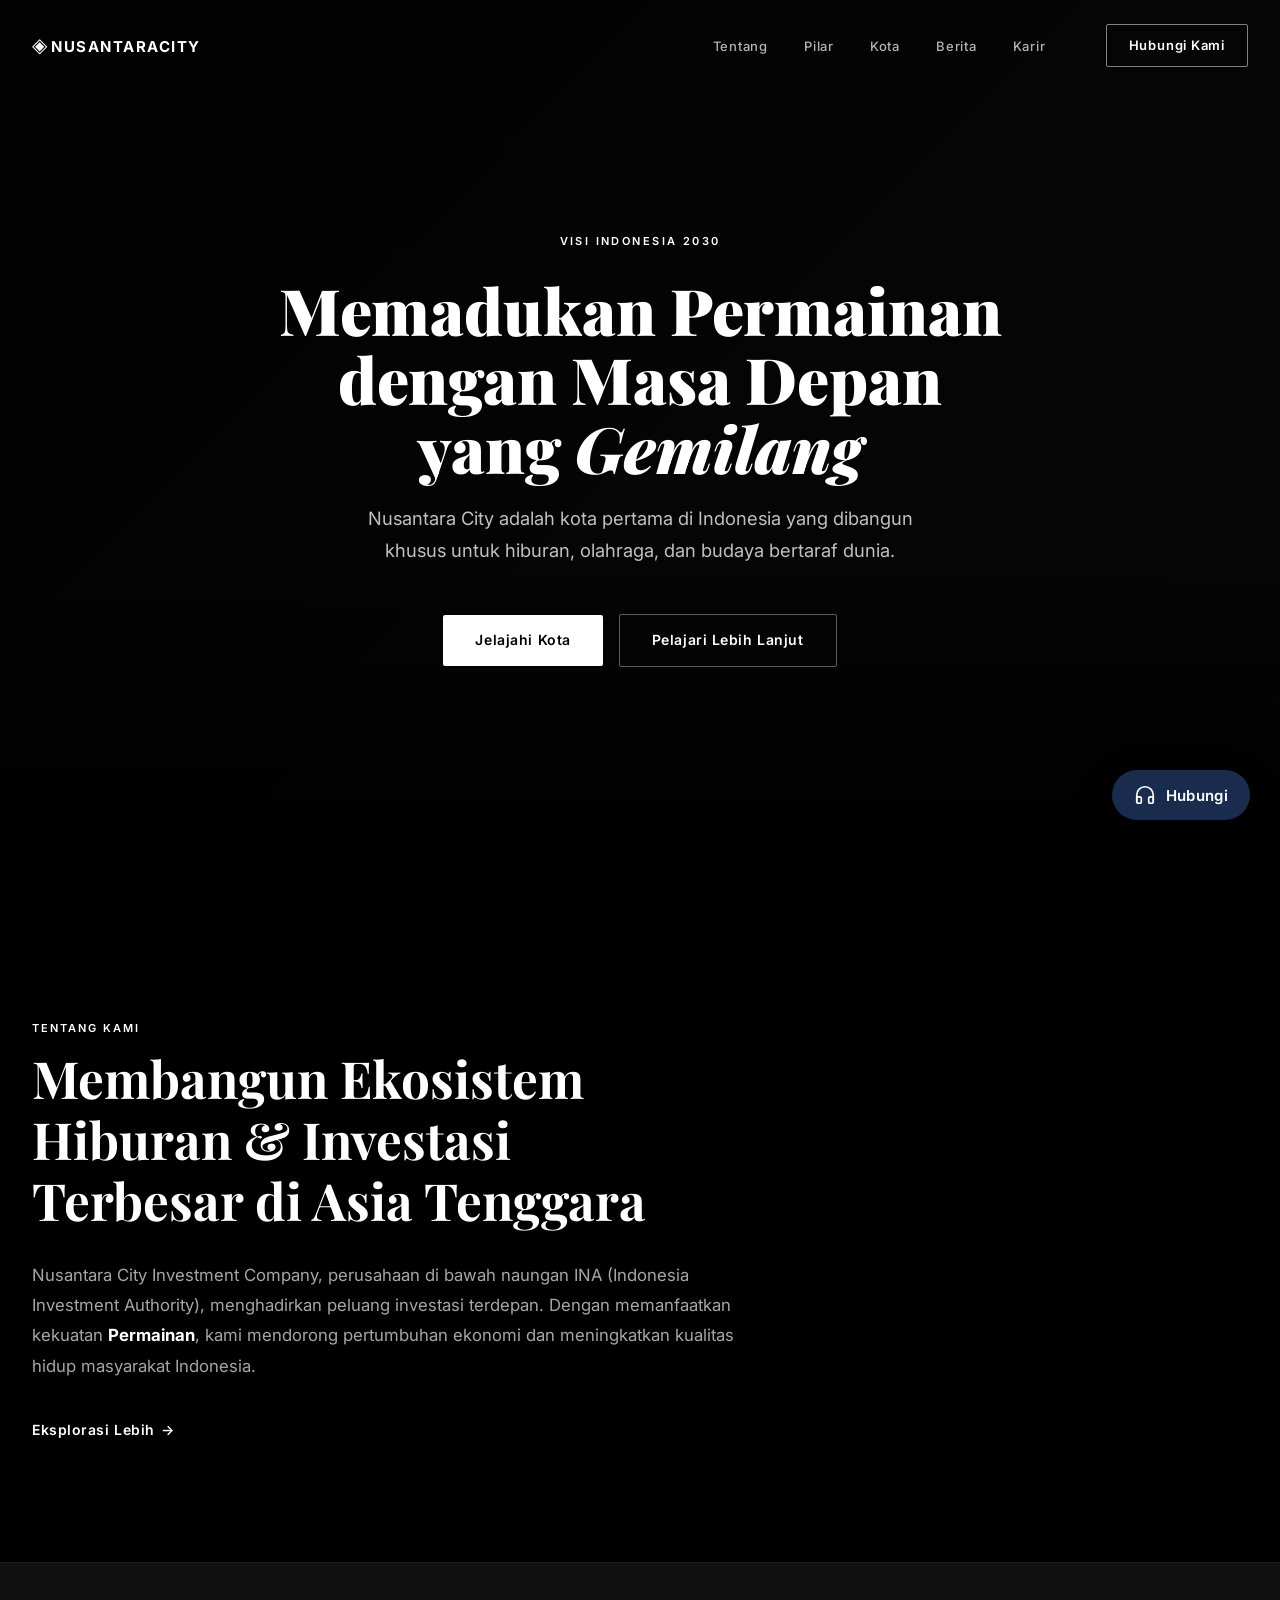
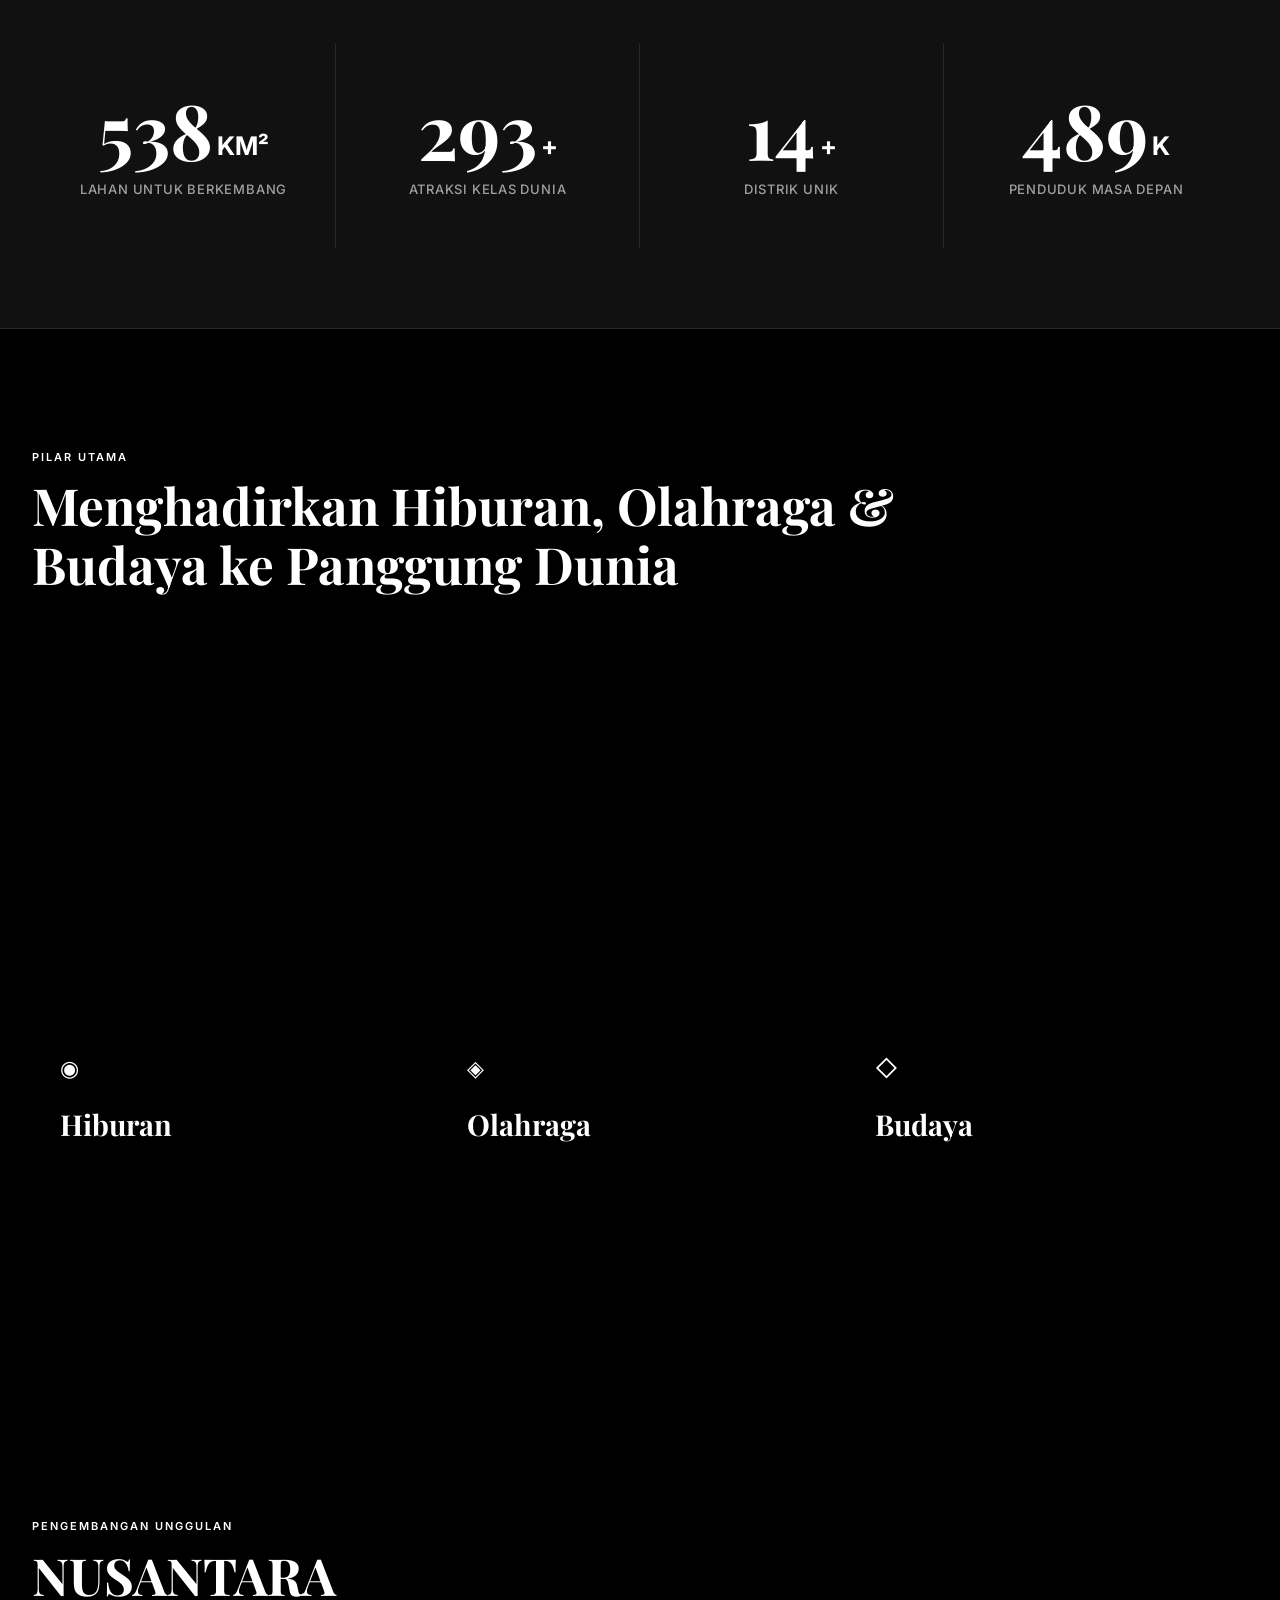
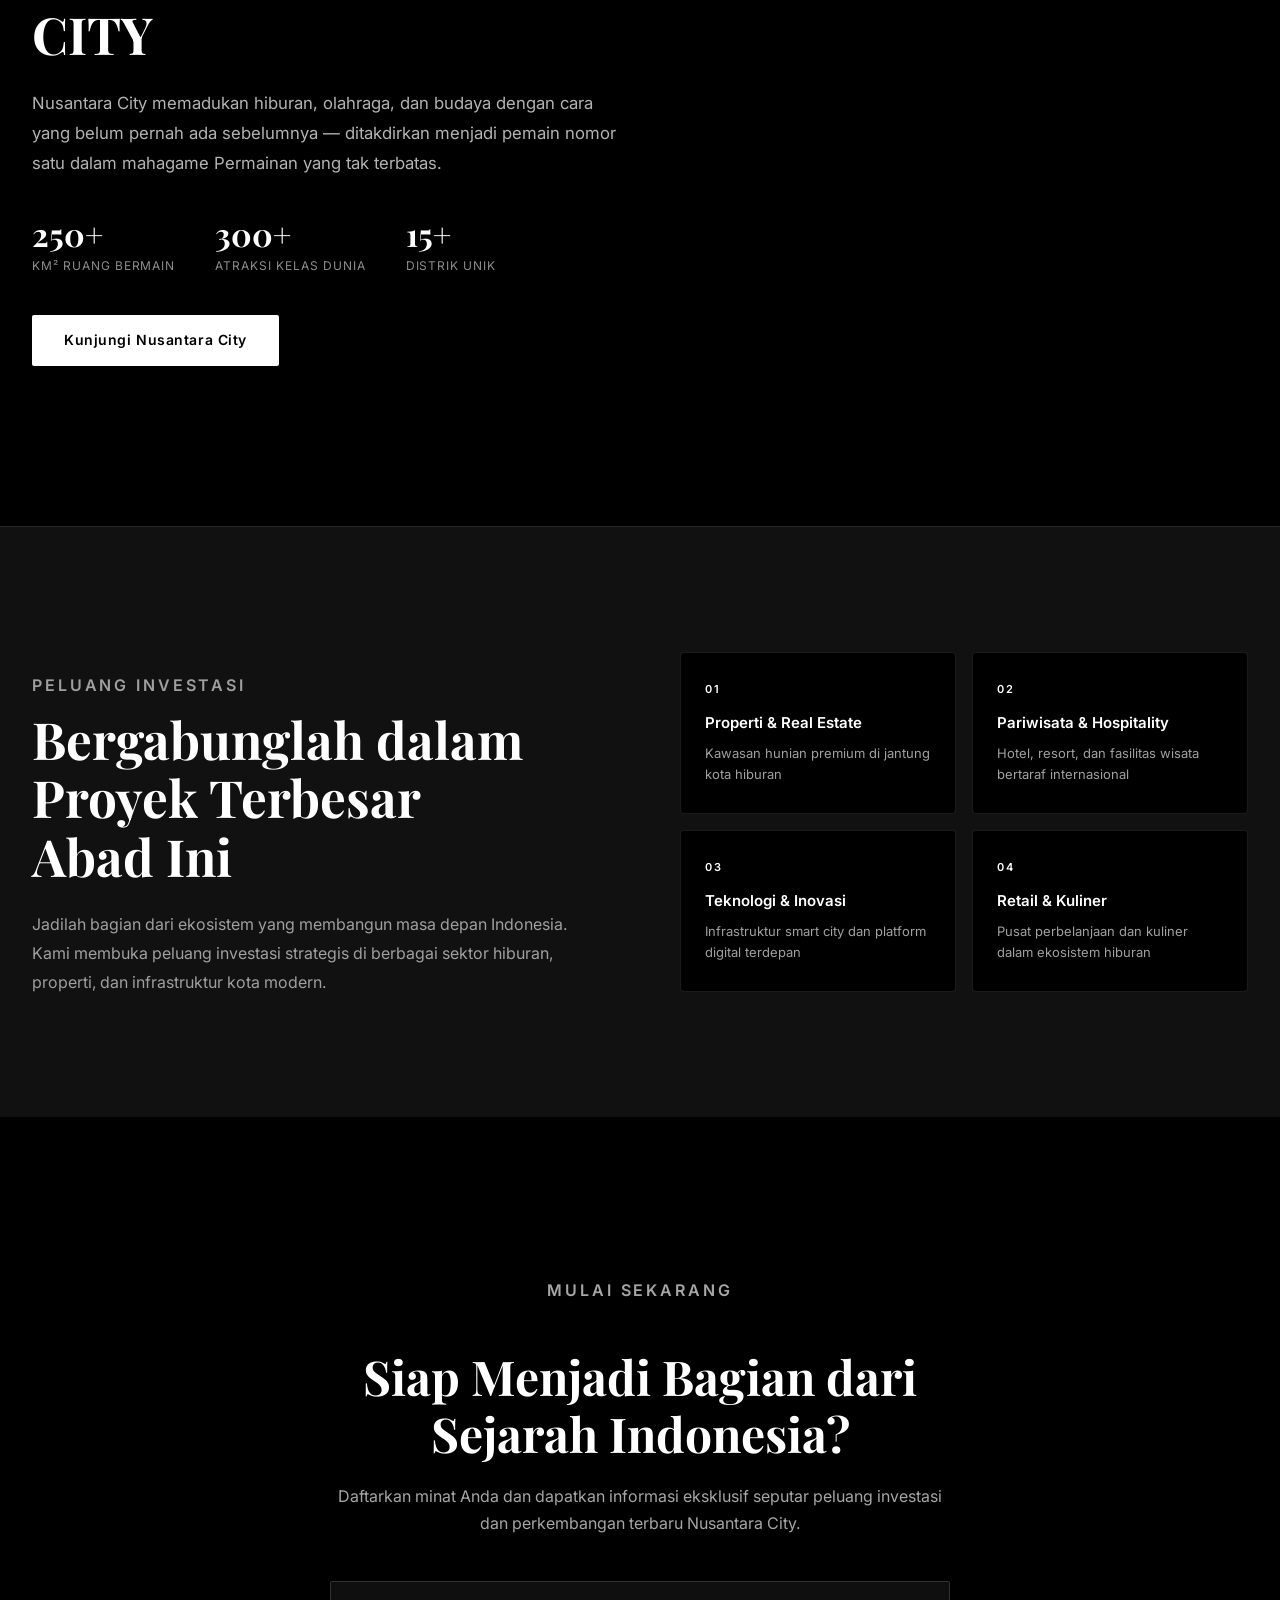
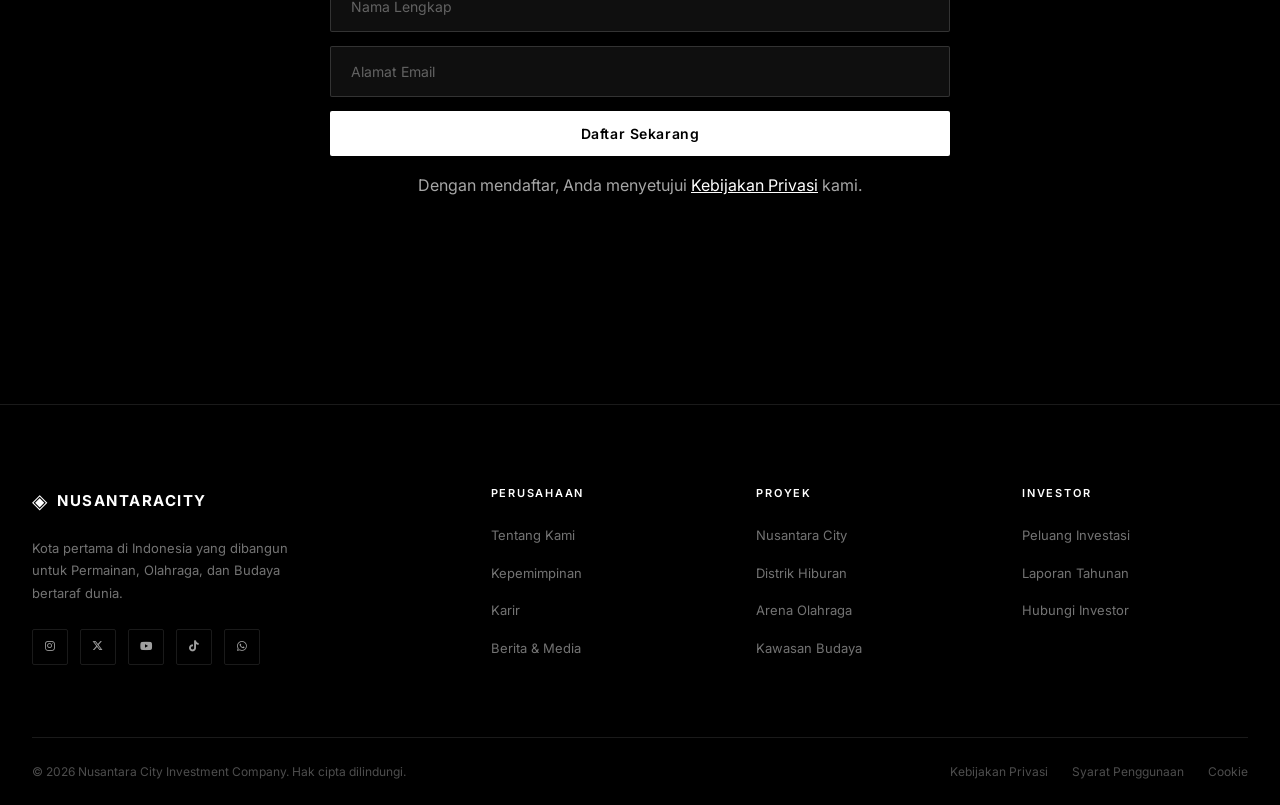
==== commit 9dfdea00: "Add files via upload" ====
--- a/jakarta.html
+++ b/jakarta.html
@@ -21,7 +21,7 @@
   <nav class="navbar" id="navbar">
     <div class="nav-container">
       <a href="/" class="brand-logo">
-        <img src="/logo.svg" alt="Logo Nusantara City" class="brand-logo-img" />
+        <span class="logo-icon">◈</span>
         <span class="logo-text">NUSANTARA<span class="logo-accent">CITY</span></span>
       </a>
       <ul class="nav-links">
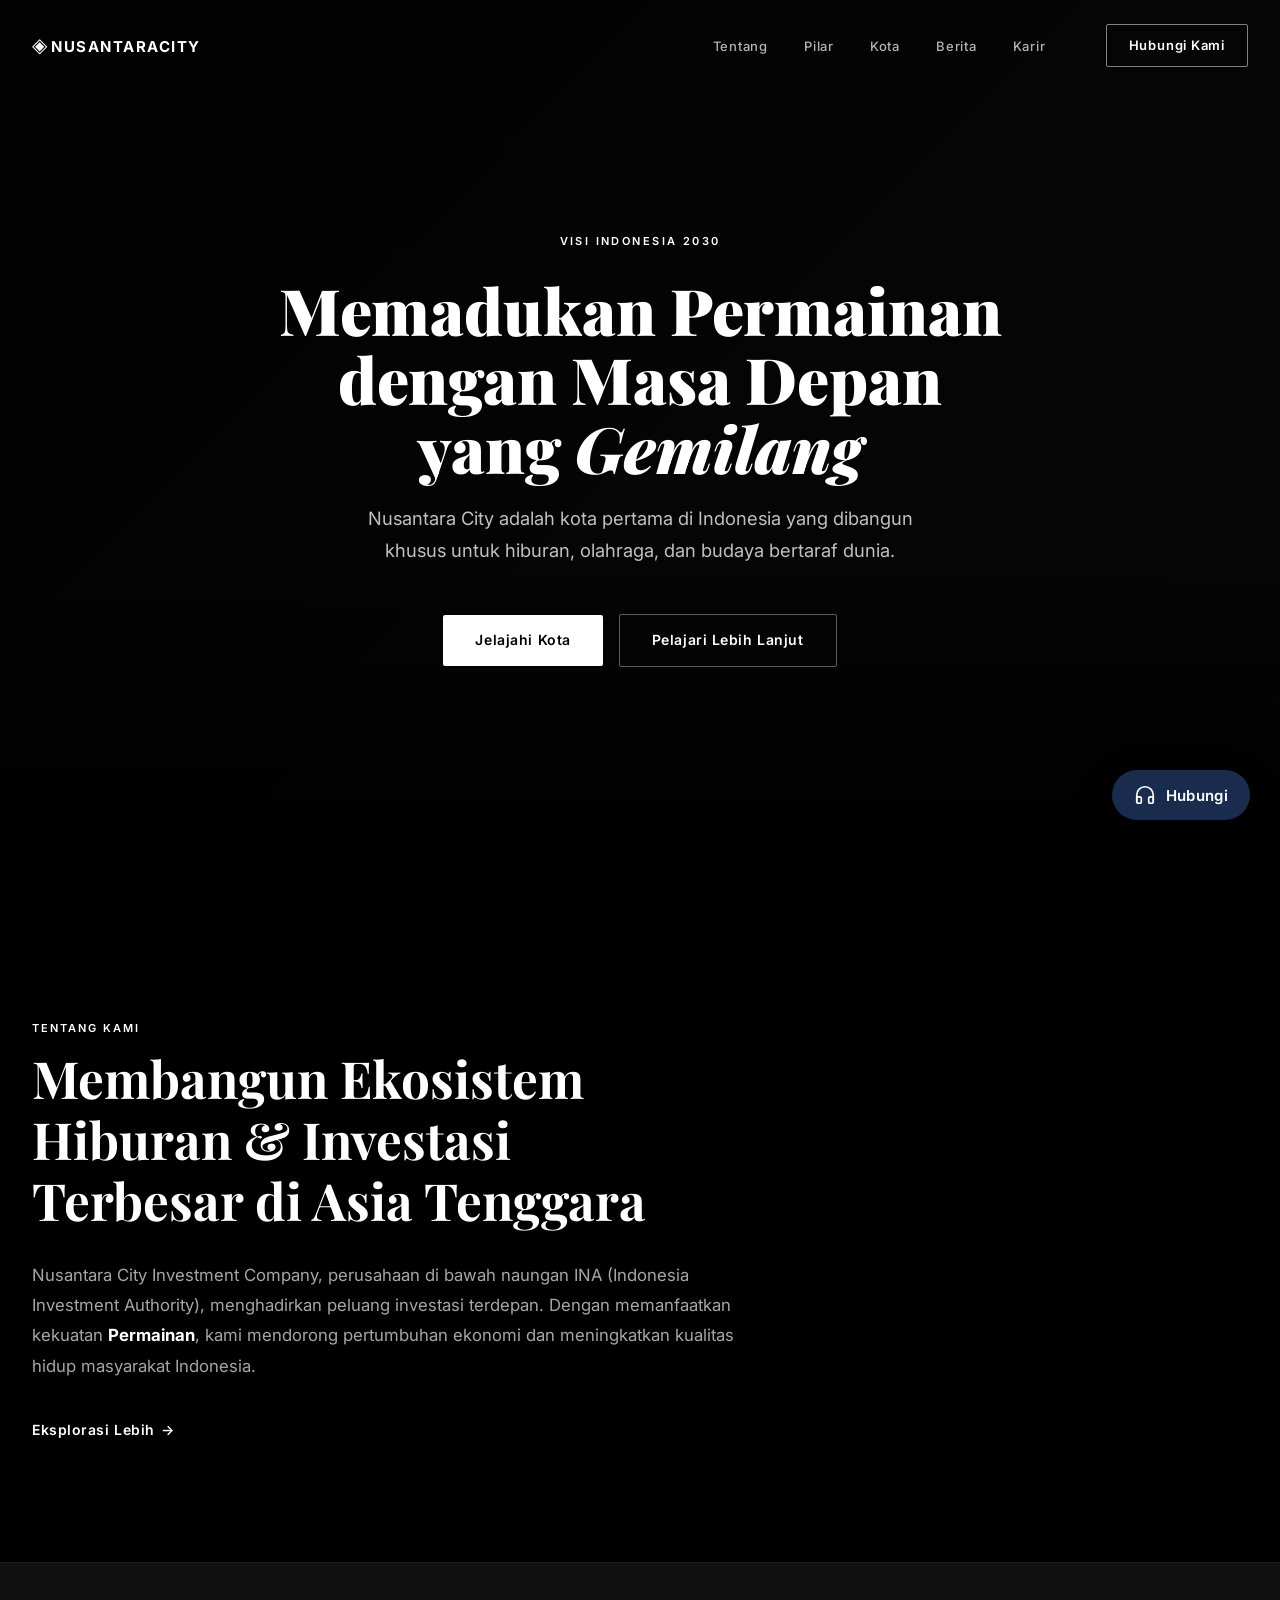
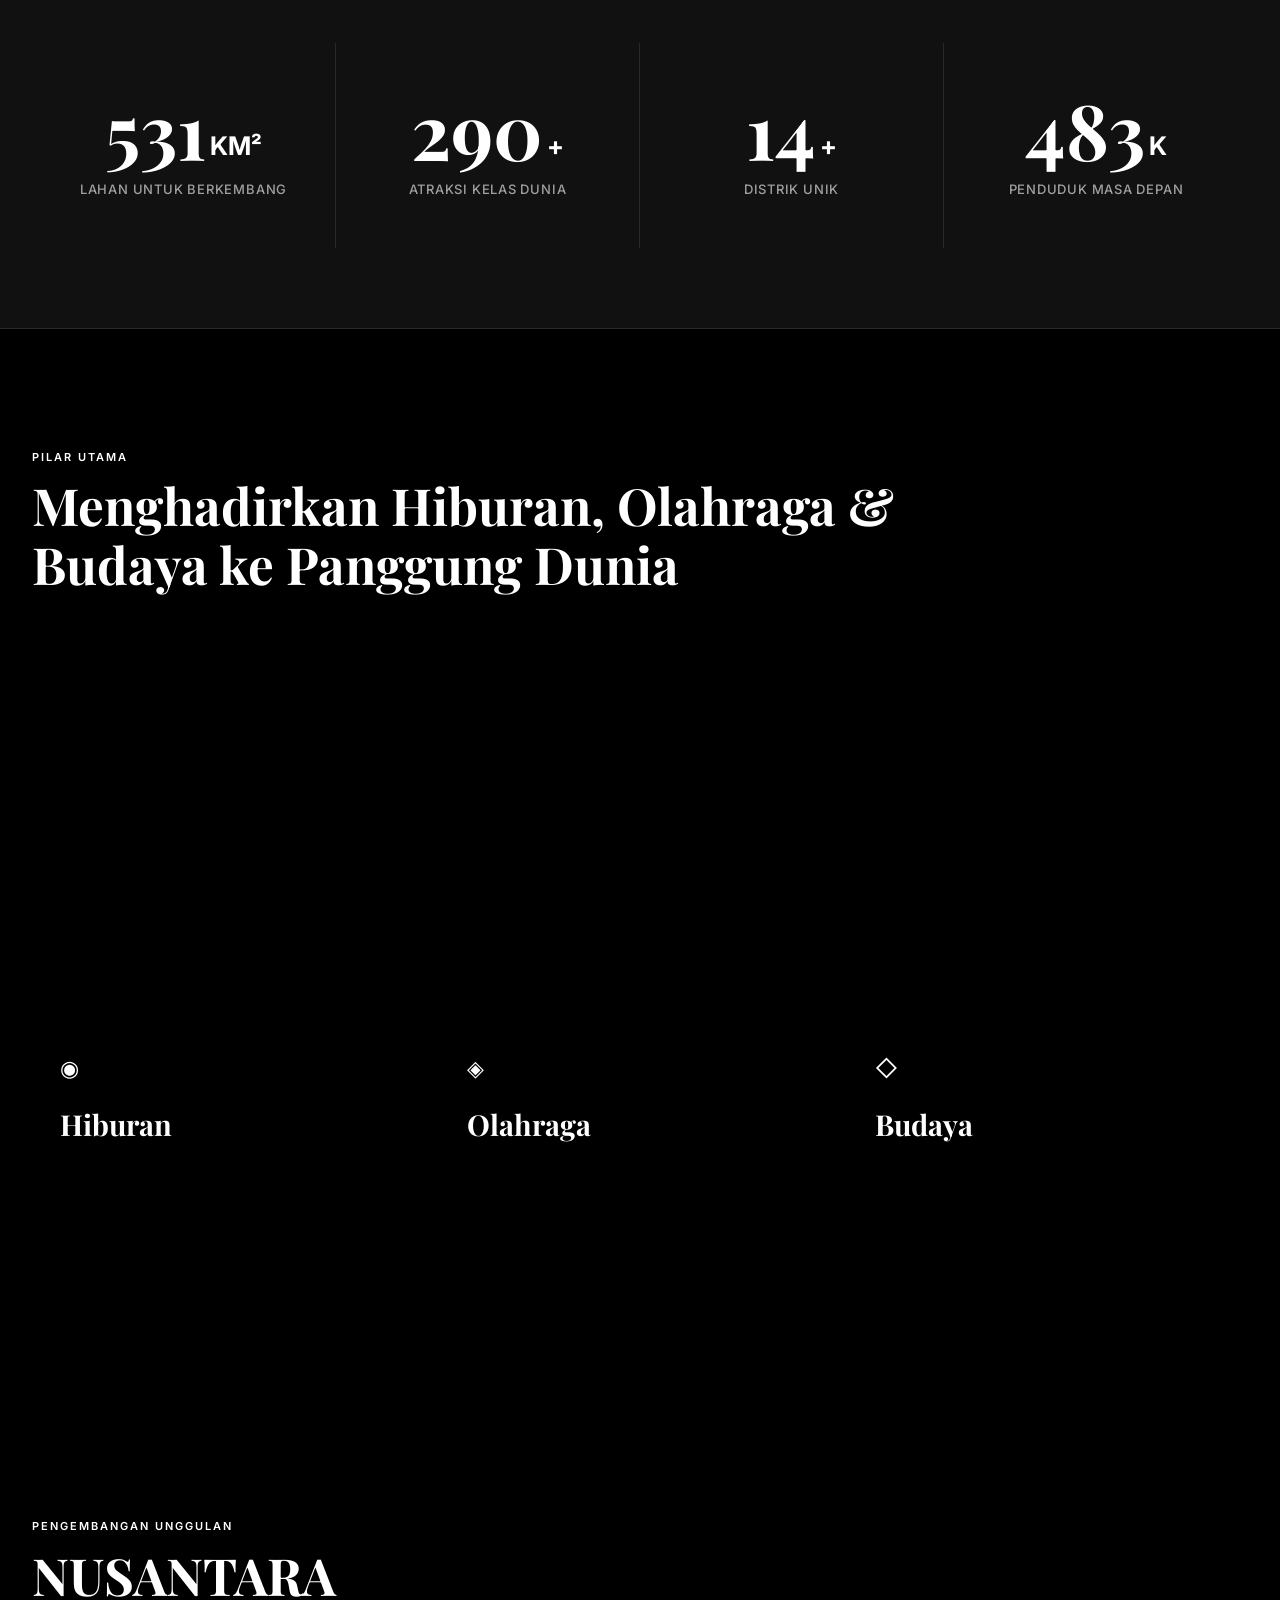
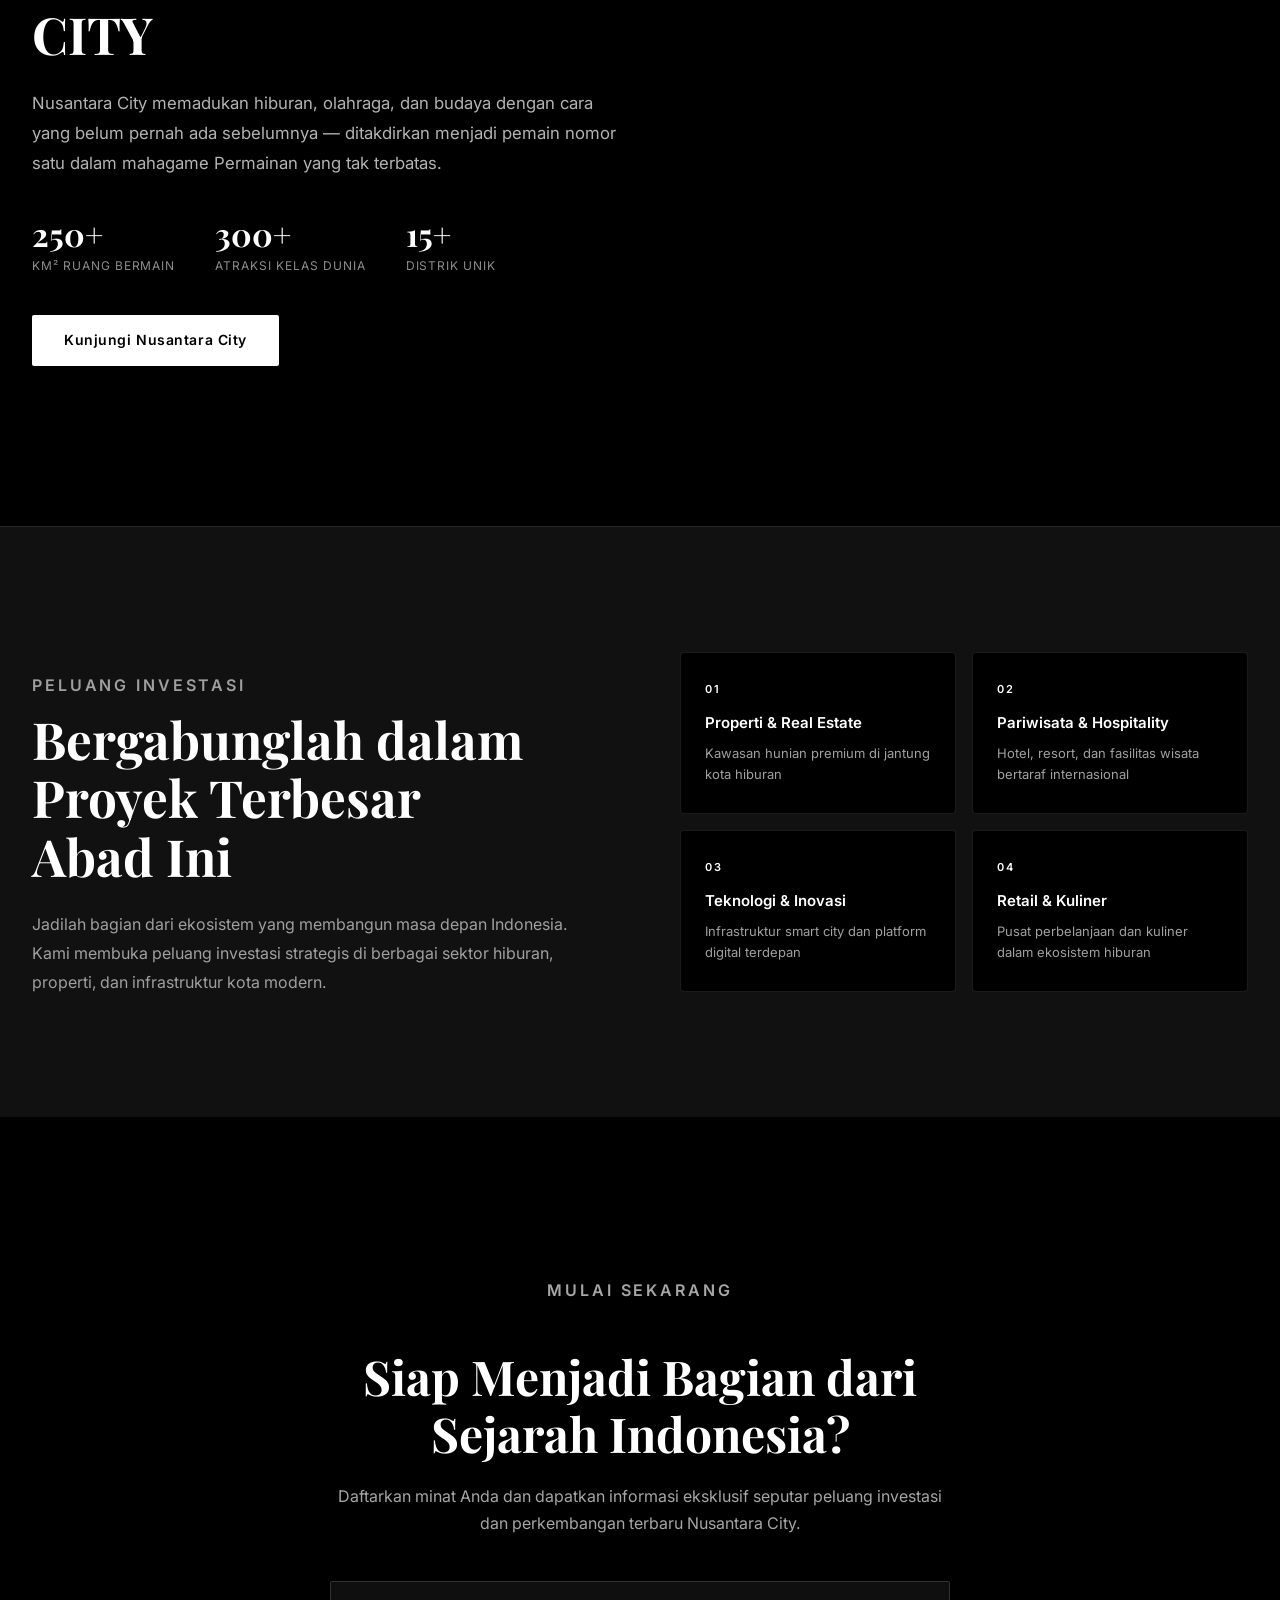
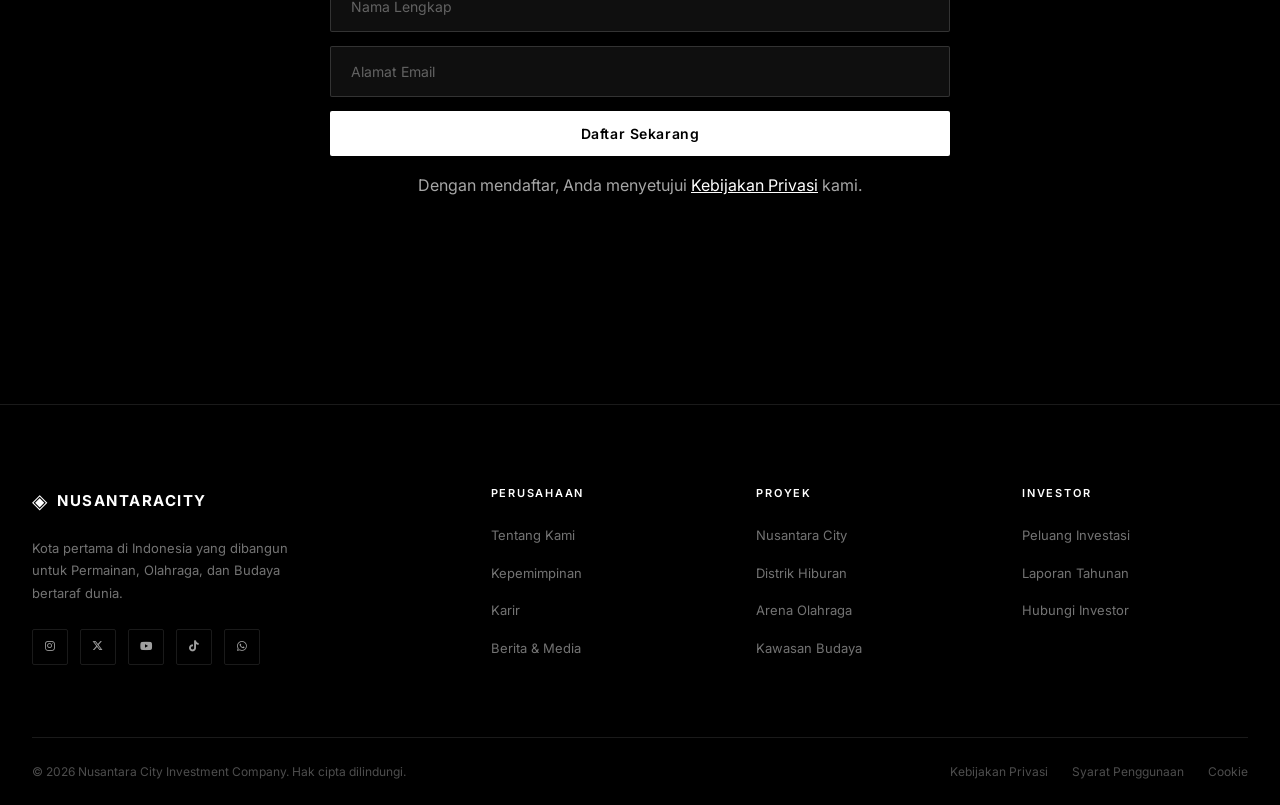
==== commit 0ed55162: "Add files via upload" ====
--- a/jakarta.html
+++ b/jakarta.html
@@ -12,7 +12,8 @@
     rel="stylesheet" />
   <link rel="stylesheet" href="style.css" />
   <link rel="stylesheet" href="https://cdnjs.cloudflare.com/ajax/libs/font-awesome/6.5.1/css/all.min.css" />
-  <link rel="icon" href="/logo.svg" type="image/svg+xml" />
+  <link rel="icon" type="image/png" sizes="32x32" href="/favicon-32.png" />
+  <link rel="apple-touch-icon" sizes="180x180" href="/apple-touch-icon.png" />
 </head>
 
 <body>
